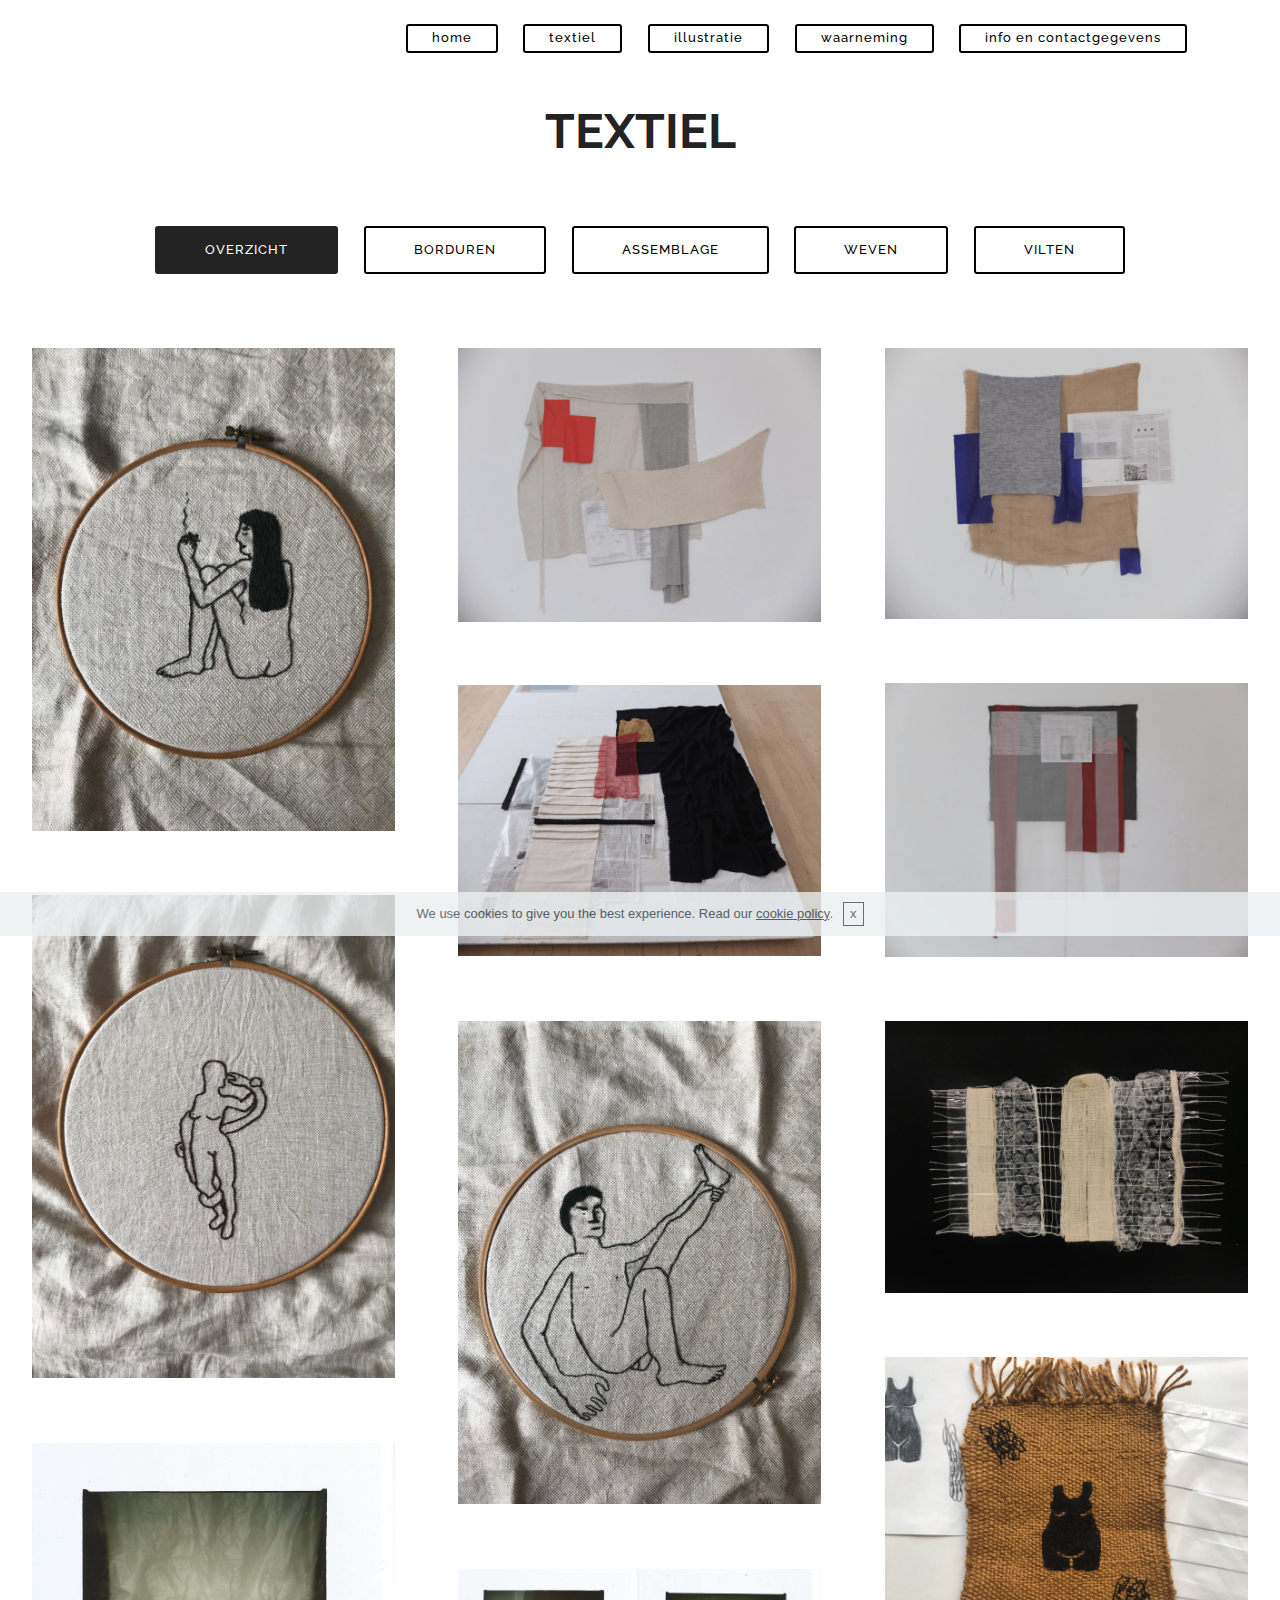
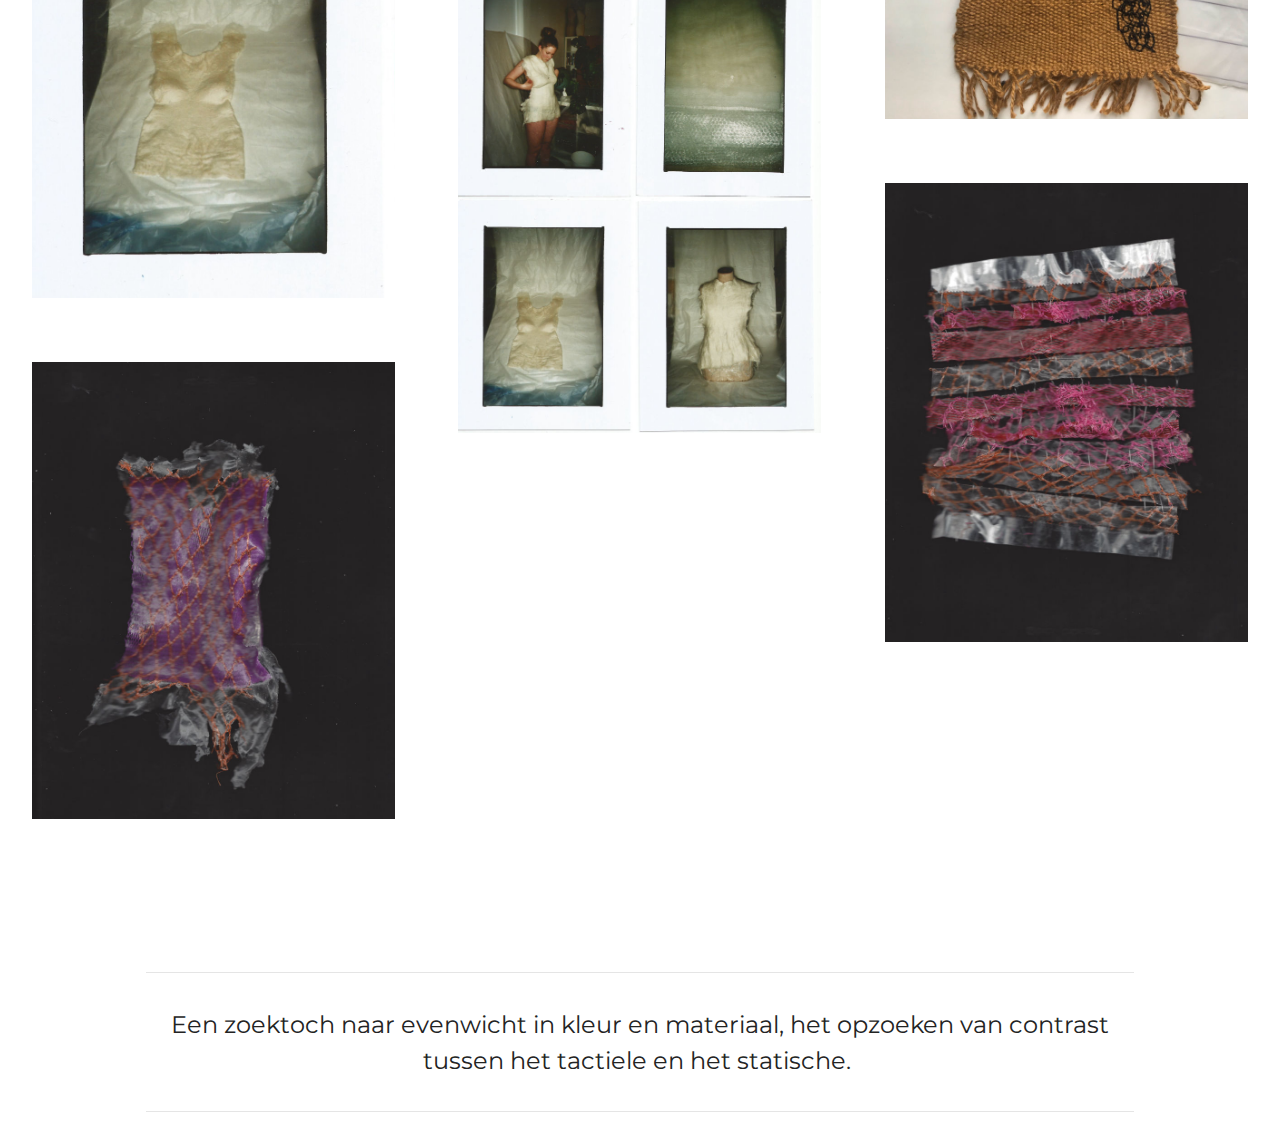
==== page1.html @ 402b66a0 "create github pages" ====
<!DOCTYPE html>
<html >
<head>
  <!-- Site made with Mobirise Website Builder v4.8.4, https://mobirise.com -->
  <meta charset="UTF-8">
  <meta http-equiv="X-UA-Compatible" content="IE=edge">
  <meta name="generator" content="Mobirise v4.8.4, mobirise.com">
  <meta name="viewport" content="width=device-width, initial-scale=1, minimum-scale=1">
  <link rel="shortcut icon" href="assets/images/logo4.png" type="image/x-icon">
  <meta name="description" content="Web Generator Description">
  <title>TEXTIEL</title>
  <link rel="stylesheet" href="assets/web/assets/mobirise-icons/mobirise-icons.css">
  <link rel="stylesheet" href="assets/tether/tether.min.css">
  <link rel="stylesheet" href="assets/bootstrap/css/bootstrap.min.css">
  <link rel="stylesheet" href="assets/bootstrap/css/bootstrap-grid.min.css">
  <link rel="stylesheet" href="assets/bootstrap/css/bootstrap-reboot.min.css">
  <link rel="stylesheet" href="assets/dropdown/css/style.css">
  <link rel="stylesheet" href="assets/theme/css/style.css">
  <link rel="stylesheet" href="assets/gallery/style.css">
  <link rel="stylesheet" href="assets/mobirise/css/mbr-additional.css" type="text/css">
  
  
  
</head>
<body>

<!-- Google Analytics -->
<!-- Global site tag (gtag.js) - Google Analytics -->
<script async src="https://www.googletagmanager.com/gtag/js?id=UA-126728885-1"></script>
<script>
  window.dataLayer = window.dataLayer || [];
  function gtag(){dataLayer.push(arguments);}
  gtag('js', new Date());

  gtag('config', 'UA-126728885-1');
</script>

<!-- /Google Analytics -->


  <section class="menu cid-r5OZlFpvuK" once="menu" id="menu2-2">

    

    <nav class="navbar navbar-expand beta-menu navbar-dropdown align-items-center navbar-toggleable-sm">
        <button class="navbar-toggler navbar-toggler-right" type="button" data-toggle="collapse" data-target="#navbarSupportedContent" aria-controls="navbarSupportedContent" aria-expanded="false" aria-label="Toggle navigation">
            <div class="hamburger">
                <span></span>
                <span></span>
                <span></span>
                <span></span>
            </div>
        </button>
        <div class="menu-logo">
            <div class="navbar-brand">
                
                
            </div>
        </div>
        <div class="collapse navbar-collapse" id="navbarSupportedContent">
            
            <div class="navbar-buttons mbr-section-btn"><a class="btn btn-sm btn-primary-outline display-4" href="index.html">home</a> <a class="btn btn-sm btn-primary-outline display-4" href="page1.html">textiel</a> <a class="btn btn-sm btn-primary-outline display-4" href="page3.html">illustratie</a> <a class="btn btn-sm btn-primary-outline display-4" href="page4.html">waarneming</a> <a class="btn btn-sm btn-primary-outline display-4" href="page2.html">info en contactgegevens</a></div>
        </div>
    </nav>
</section>

<section class="engine"><a href="https://mobirise.info/t">amp template</a></section><section class="cid-r5P05JN5sN" id="header2-3">

    

    

    <div class="container align-center">
        <div class="row justify-content-md-center">
            <div class="mbr-white col-md-10">
                <h1 class="mbr-section-title mbr-bold pb-3 mbr-fonts-style display-2"><br>TEXTIEL</h1>
                
                
                
            </div>
        </div>
    </div>
    
</section>

<section class="mbr-gallery mbr-slider-carousel cid-r5P14PGBHW" id="gallery2-4">

    

    <div>
        <div><!-- Filter --><div class="mbr-gallery-filter container gallery-filter-active"><ul buttons="0"><li class="mbr-gallery-filter-all"><a class="btn btn-md btn-primary-outline active display-4" href="">OVERZICHT</a></li></ul></div><!-- Gallery --><div class="mbr-gallery-row"><div class="mbr-gallery-layout-default"><div><div><div class="mbr-gallery-item mbr-gallery-item--p4" data-video-url="false" data-tags="BORDUREN"><div href="#lb-gallery2-4" data-slide-to="0" data-toggle="modal"><img src="assets/images/0-1-800x1067.jpg" alt="" title=""><span class="icon-focus"></span></div></div><div class="mbr-gallery-item mbr-gallery-item--p4" data-video-url="false" data-tags="ASSEMBLAGE"><div href="#lb-gallery2-4" data-slide-to="1" data-toggle="modal"><img src="assets/images/schermafbeelding-2018-10-22-om-12.46.24-800x604.png" alt="" title=""><span class="icon-focus"></span></div></div><div class="mbr-gallery-item mbr-gallery-item--p4" data-video-url="false" data-tags="ASSEMBLAGE"><div href="#lb-gallery2-4" data-slide-to="2" data-toggle="modal"><img src="assets/images/schermafbeelding-2018-10-22-om-12.46.40-800x599.png" alt="" title=""><span class="icon-focus"></span></div></div><div class="mbr-gallery-item mbr-gallery-item--p4" data-video-url="false" data-tags="ASSEMBLAGE"><div href="#lb-gallery2-4" data-slide-to="3" data-toggle="modal"><img src="assets/images/schermafbeelding-2018-10-22-om-12.46.31-800x604.png" alt="" title=""><span class="icon-focus"></span></div></div><div class="mbr-gallery-item mbr-gallery-item--p4" data-video-url="false" data-tags="ASSEMBLAGE"><div href="#lb-gallery2-4" data-slide-to="4" data-toggle="modal"><img src="assets/images/schermafbeelding-2018-10-22-om-12.44.40-800x599.png" alt="" title=""><span class="icon-focus"></span></div></div><div class="mbr-gallery-item mbr-gallery-item--p4" data-video-url="false" data-tags="BORDUREN"><div href="#lb-gallery2-4" data-slide-to="5" data-toggle="modal"><img src="assets/images/0-4-800x1067.jpg" alt="" title=""><span class="icon-focus"></span></div></div><div class="mbr-gallery-item mbr-gallery-item--p4" data-video-url="false" data-tags="BORDUREN"><div href="#lb-gallery2-4" data-slide-to="6" data-toggle="modal"><img src="assets/images/img-8423-800x1067.jpg" alt="" title=""><span class="icon-focus"></span></div></div><div class="mbr-gallery-item mbr-gallery-item--p4" data-video-url="false" data-tags="WEVEN"><div href="#lb-gallery2-4" data-slide-to="7" data-toggle="modal"><img src="assets/images/img-9809-800x600.jpg" alt="" title=""><span class="icon-focus"></span></div></div><div class="mbr-gallery-item mbr-gallery-item--p4" data-video-url="false" data-tags="WEVEN"><div href="#lb-gallery2-4" data-slide-to="8" data-toggle="modal"><img src="assets/images/img-9756-800x800.jpg" alt="" title=""><span class="icon-focus"></span></div></div><div class="mbr-gallery-item mbr-gallery-item--p4" data-video-url="false" data-tags="VILTEN"><div href="#lb-gallery2-4" data-slide-to="9" data-toggle="modal"><img src="assets/images/img-9774-800x1005.jpg" alt="" title=""><span class="icon-focus"></span></div></div><div class="mbr-gallery-item mbr-gallery-item--p4" data-video-url="false" data-tags="VILTEN"><div href="#lb-gallery2-4" data-slide-to="10" data-toggle="modal"><img src="assets/images/img-9776-800x1023.jpg" alt="" title=""><span class="icon-focus"></span></div></div><div class="mbr-gallery-item mbr-gallery-item--p4" data-video-url="false" data-tags="WEVEN"><div href="#lb-gallery2-4" data-slide-to="11" data-toggle="modal"><img src="assets/images/bioplatsic-sam-9-800x1012.jpeg" alt="" title=""><span class="icon-focus"></span></div></div><div class="mbr-gallery-item mbr-gallery-item--p4" data-video-url="false" data-tags="WEVEN"><div href="#lb-gallery2-4" data-slide-to="12" data-toggle="modal"><img src="assets/images/bioplatsic-sam-2-800x1008.jpeg" alt="" title=""><span class="icon-focus"></span></div></div></div></div><div class="clearfix"></div></div></div><!-- Lightbox --><div data-app-prevent-settings="" class="mbr-slider modal fade carousel slide" tabindex="-1" data-keyboard="true" data-interval="false" id="lb-gallery2-4"><div class="modal-dialog"><div class="modal-content"><div class="modal-body"><div class="carousel-inner"><div class="carousel-item"><img src="assets/images/0-1.jpg" alt="" title=""></div><div class="carousel-item"><img src="assets/images/schermafbeelding-2018-10-22-om-12.46.24.png" alt="" title=""></div><div class="carousel-item"><img src="assets/images/schermafbeelding-2018-10-22-om-12.46.40.png" alt="" title=""></div><div class="carousel-item"><img src="assets/images/schermafbeelding-2018-10-22-om-12.46.31.png" alt="" title=""></div><div class="carousel-item"><img src="assets/images/schermafbeelding-2018-10-22-om-12.44.40.png" alt="" title=""></div><div class="carousel-item"><img src="assets/images/0-4.jpg" alt="" title=""></div><div class="carousel-item"><img src="assets/images/img-8423.jpg" alt="" title=""></div><div class="carousel-item"><img src="assets/images/img-9809.jpg" alt="" title=""></div><div class="carousel-item"><img src="assets/images/img-9756.jpg" alt="" title=""></div><div class="carousel-item"><img src="assets/images/img-9774.jpg" alt="" title=""></div><div class="carousel-item"><img src="assets/images/img-9776.jpg" alt="" title=""></div><div class="carousel-item"><img src="assets/images/bioplatsic-sam-9.jpeg" alt="" title=""></div><div class="carousel-item active"><img src="assets/images/bioplatsic-sam-2.jpeg" alt="" title=""></div></div><a class="carousel-control carousel-control-prev" role="button" data-slide="prev" href="#lb-gallery2-4"><span class="mbri-left mbr-iconfont" aria-hidden="true"></span><span class="sr-only">Previous</span></a><a class="carousel-control carousel-control-next" role="button" data-slide="next" href="#lb-gallery2-4"><span class="mbri-right mbr-iconfont" aria-hidden="true"></span><span class="sr-only">Next</span></a><a class="close" href="#" role="button" data-dismiss="modal"><span class="sr-only">Close</span></a></div></div></div></div></div>
    </div>

</section>

<section class="mbr-section article content9 cid-r7dz9GwO8E" id="content9-6">
    
     

    <div class="container">
        <div class="inner-container" style="width: 89%;">
            <hr class="line" style="width: 100%;">
            <div class="section-text align-center mbr-fonts-style display-5">Een zoektoch naar evenwicht in kleur en materiaal, het opzoeken van contrast tussen het tactiele en het statische.&nbsp;<br></div>
            <hr class="line" style="width: 100%;">
        </div>
        </div>
</section>


  <script src="assets/web/assets/jquery/jquery.min.js"></script>
  <script src="assets/popper/popper.min.js"></script>
  <script src="assets/tether/tether.min.js"></script>
  <script src="assets/bootstrap/js/bootstrap.min.js"></script>
  <script src="assets/smoothscroll/smooth-scroll.js"></script>
  <script src="assets/cookies-alert-plugin/cookies-alert-core.js"></script>
  <script src="assets/cookies-alert-plugin/cookies-alert-script.js"></script>
  <script src="assets/dropdown/js/script.min.js"></script>
  <script src="assets/vimeoplayer/jquery.mb.vimeo_player.js"></script>
  <script src="assets/masonry/masonry.pkgd.min.js"></script>
  <script src="assets/imagesloaded/imagesloaded.pkgd.min.js"></script>
  <script src="assets/bootstrapcarouselswipe/bootstrap-carousel-swipe.js"></script>
  <script src="assets/touchswipe/jquery.touch-swipe.min.js"></script>
  <script src="assets/theme/js/script.js"></script>
  <script src="assets/gallery/player.min.js"></script>
  <script src="assets/gallery/script.js"></script>
  <script src="assets/slidervideo/script.js"></script>
  
  
<input name="cookieData" type="hidden" data-cookie-text="We use cookies to give you the best experience. Read our <a href='privacy.html'>cookie policy</a>.">
  </body>
</html>
---- assets/web/assets/mobirise-icons/mobirise-icons.css ----
@font-face {
  font-family: 'MobiriseIcons';
  src:  url('mobirise-icons.eot?spat4u');
  src:  url('mobirise-icons.eot?spat4u#iefix') format('embedded-opentype'),
    url('mobirise-icons.ttf?spat4u') format('truetype'),
    url('mobirise-icons.woff?spat4u') format('woff'),
    url('mobirise-icons.svg?spat4u#MobiriseIcons') format('svg');
  font-weight: normal;
  font-style: normal;
}

[class^="mbri-"], [class*=" mbri-"] {
  /* use !important to prevent issues with browser extensions that change fonts */
  font-family: MobiriseIcons !important;
  speak: none;
  font-style: normal;
  font-weight: normal;
  font-variant: normal;
  text-transform: none;
  line-height: 1;

  /* Better Font Rendering =========== */
  -webkit-font-smoothing: antialiased;
  -moz-osx-font-smoothing: grayscale;
}

.mbri-add-submenu:before {
  content: "\e900";
}
.mbri-alert:before {
  content: "\e901";
}
.mbri-align-center:before {
  content: "\e902";
}
.mbri-align-justify:before {
  content: "\e903";
}
.mbri-align-left:before {
  content: "\e904";
}
.mbri-align-right:before {
  content: "\e905";
}
.mbri-android:before {
  content: "\e906";
}
.mbri-apple:before {
  content: "\e907";
}
.mbri-arrow-down:before {
  content: "\e908";
}
.mbri-arrow-next:before {
  content: "\e909";
}
.mbri-arrow-prev:before {
  content: "\e90a";
}
.mbri-arrow-up:before {
  content: "\e90b";
}
.mbri-bold:before {
  content: "\e90c";
}
.mbri-bookmark:before {
  content: "\e90d";
}
.mbri-bootstrap:before {
  content: "\e90e";
}
.mbri-briefcase:before {
  content: "\e90f";
}
.mbri-browse:before {
  content: "\e910";
}
.mbri-bulleted-list:before {
  content: "\e911";
}
.mbri-calendar:before {
  content: "\e912";
}
.mbri-camera:before {
  content: "\e913";
}
.mbri-cart-add:before {
  content: "\e914";
}
.mbri-cart-full:before {
  content: "\e915";
}
.mbri-cash:before {
  content: "\e916";
}
.mbri-change-style:before {
  content: "\e917";
}
.mbri-chat:before {
  content: "\e918";
}
.mbri-clock:before {
  content: "\e919";
}
.mbri-close:before {
  content: "\e91a";
}
.mbri-cloud:before {
  content: "\e91b";
}
.mbri-code:before {
  content: "\e91c";
}
.mbri-contact-form:before {
  content: "\e91d";
}
.mbri-credit-card:before {
  content: "\e91e";
}
.mbri-cursor-click:before {
  content: "\e91f";
}
.mbri-cust-feedback:before {
  content: "\e920";
}
.mbri-database:before {
  content: "\e921";
}
.mbri-delivery:before {
  content: "\e922";
}
.mbri-desktop:before {
  content: "\e923";
}
.mbri-devices:before {
  content: "\e924";
}
.mbri-down:before {
  content: "\e925";
}
.mbri-download:before {
  content: "\e989";
}
.mbri-drag-n-drop:before {
  content: "\e927";
}
.mbri-drag-n-drop2:before {
  content: "\e928";
}
.mbri-edit:before {
  content: "\e929";
}
.mbri-edit2:before {
  content: "\e92a";
}
.mbri-error:before {
  content: "\e92b";
}
.mbri-extension:before {
  content: "\e92c";
}
.mbri-features:before {
  content: "\e92d";
}
.mbri-file:before {
  content: "\e92e";
}
.mbri-flag:before {
  content: "\e92f";
}
.mbri-folder:before {
  content: "\e930";
}
.mbri-gift:before {
  content: "\e931";
}
.mbri-github:before {
  content: "\e932";
}
.mbri-globe:before {
  content: "\e933";
}
.mbri-globe-2:before {
  content: "\e934";
}
.mbri-growing-chart:before {
  content: "\e935";
}
.mbri-hearth:before {
  content: "\e936";
}
.mbri-help:before {
  content: "\e937";
}
.mbri-home:before {
  content: "\e938";
}
.mbri-hot-cup:before {
  content: "\e939";
}
.mbri-idea:before {
  content: "\e93a";
}
.mbri-image-gallery:before {
  content: "\e93b";
}
.mbri-image-slider:before {
  content: "\e93c";
}
.mbri-info:before {
  content: "\e93d";
}
.mbri-italic:before {
  content: "\e93e";
}
.mbri-key:before {
  content: "\e93f";
}
.mbri-laptop:before {
  content: "\e940";
}
.mbri-layers:before {
  content: "\e941";
}
.mbri-left-right:before {
  content: "\e942";
}
.mbri-left:before {
  content: "\e943";
}
.mbri-letter:before {
  content: "\e944";
}
.mbri-like:before {
  content: "\e945";
}
.mbri-link:before {
  content: "\e946";
}
.mbri-lock:before {
  content: "\e947";
}
.mbri-login:before {
  content: "\e948";
}
.mbri-logout:before {
  content: "\e949";
}
.mbri-magic-stick:before {
  content: "\e94a";
}
.mbri-map-pin:before {
  content: "\e94b";
}
.mbri-menu:before {
  content: "\e94c";
}
.mbri-mobile:before {
  content: "\e94d";
}
.mbri-mobile2:before {
  content: "\e94e";
}
.mbri-mobirise:before {
  content: "\e94f";
}
.mbri-more-horizontal:before {
  content: "\e950";
}
.mbri-more-vertical:before {
  content: "\e951";
}
.mbri-music:before {
  content: "\e952";
}
.mbri-new-file:before {
  content: "\e953";
}
.mbri-numbered-list:before {
  content: "\e954";
}
.mbri-opened-folder:before {
  content: "\e955";
}
.mbri-pages:before {
  content: "\e956";
}
.mbri-paper-plane:before {
  content: "\e957";
}
.mbri-paperclip:before {
  content: "\e958";
}
.mbri-photo:before {
  content: "\e959";
}
.mbri-photos:before {
  content: "\e95a";
}
.mbri-pin:before {
  content: "\e95b";
}
.mbri-play:before {
  content: "\e95c";
}
.mbri-plus:before {
  content: "\e95d";
}
.mbri-preview:before {
  content: "\e95e";
}
.mbri-print:before {
  content: "\e95f";
}
.mbri-protect:before {
  content: "\e960";
}
.mbri-question:before {
  content: "\e961";
}
.mbri-quote-left:before {
  content: "\e962";
}
.mbri-quote-right:before {
  content: "\e963";
}
.mbri-refresh:before {
  content: "\e964";
}
.mbri-responsive:before {
  content: "\e965";
}
.mbri-right:before {
  content: "\e966";
}
.mbri-rocket:before {
  content: "\e967";
}
.mbri-sad-face:before {
  content: "\e968";
}
.mbri-sale:before {
  content: "\e969";
}
.mbri-save:before {
  content: "\e96a";
}
.mbri-search:before {
  content: "\e96b";
}
.mbri-setting:before {
  content: "\e96c";
}
.mbri-setting2:before {
  content: "\e96d";
}
.mbri-setting3:before {
  content: "\e96e";
}
.mbri-share:before {
  content: "\e96f";
}
.mbri-shopping-bag:before {
  content: "\e970";
}
.mbri-shopping-basket:before {
  content: "\e971";
}
.mbri-shopping-cart:before {
  content: "\e972";
}
.mbri-sites:before {
  content: "\e973";
}
.mbri-smile-face:before {
  content: "\e974";
}
.mbri-speed:before {
  content: "\e975";
}
.mbri-star:before {
  content: "\e976";
}
.mbri-success:before {
  content: "\e977";
}
.mbri-sun:before {
  content: "\e978";
}
.mbri-sun2:before {
  content: "\e979";
}
.mbri-tablet:before {
  content: "\e97a";
}
.mbri-tablet-vertical:before {
  content: "\e97b";
}
.mbri-target:before {
  content: "\e97c";
}
.mbri-timer:before {
  content: "\e97d";
}
.mbri-to-ftp:before {
  content: "\e97e";
}
.mbri-to-local-drive:before {
  content: "\e97f";
}
.mbri-touch-swipe:before {
  content: "\e980";
}
.mbri-touch:before {
  content: "\e981";
}
.mbri-trash:before {
  content: "\e982";
}
.mbri-underline:before {
  content: "\e983";
}
.mbri-unlink:before {
  content: "\e984";
}
.mbri-unlock:before {
  content: "\e985";
}
.mbri-up-down:before {
  content: "\e986";
}
.mbri-up:before {
  content: "\e987";
}
.mbri-update:before {
  content: "\e988";
}
.mbri-upload:before {
 content: "\e926"; 
}
.mbri-user:before {
  content: "\e98a";
}
.mbri-user2:before {
  content: "\e98b";
}
.mbri-users:before {
  content: "\e98c";
}
.mbri-video:before {
  content: "\e98d";
}
.mbri-video-play:before {
  content: "\e98e";
}
.mbri-watch:before {
  content: "\e98f";
}
.mbri-website-theme:before {
  content: "\e990";
}
.mbri-wifi:before {
  content: "\e991";
}
.mbri-windows:before {
  content: "\e992";
}
.mbri-zoom-out:before {
  content: "\e993";
}
.mbri-redo:before {
  content: "\e994";
}
.mbri-undo:before {
  content: "\e995";
}
---- assets/dropdown/css/style.css ----
.navbar-dropdown {
  left: 0;
  padding: 0;
  position: absolute;
  right: 0;
  top: 0;
  transition: all 0.45s ease;
  z-index: 1030;
  background: #282828; }
  .navbar-dropdown .navbar-logo {
    margin-right: 0.8rem;
    transition: margin 0.3s ease-in-out;
    vertical-align: middle; }
    .navbar-dropdown .navbar-logo img {
      height: 3.125rem;
      transition: all 0.3s ease-in-out; }
    .navbar-dropdown .navbar-logo.mbr-iconfont {
      font-size: 3.125rem;
      line-height: 3.125rem; }
  .navbar-dropdown .navbar-caption {
    font-weight: 700;
    white-space: normal;
    vertical-align: -4px;
    line-height: 3.125rem !important; }
    .navbar-dropdown .navbar-caption, .navbar-dropdown .navbar-caption:hover {
      color: inherit;
      text-decoration: none; }
  .navbar-dropdown .mbr-iconfont + .navbar-caption {
    vertical-align: -1px; }
  .navbar-dropdown.navbar-fixed-top {
    position: fixed; }
  .navbar-dropdown .navbar-brand span {
    vertical-align: -4px; }
  .navbar-dropdown.bg-color.transparent {
    background: none; }
  .navbar-dropdown.navbar-short .navbar-brand {
    padding: 0.625rem 0; }
    .navbar-dropdown.navbar-short .navbar-brand span {
      vertical-align: -1px; }
  .navbar-dropdown.navbar-short .navbar-caption {
    line-height: 2.375rem !important;
    vertical-align: -2px; }
  .navbar-dropdown.navbar-short .navbar-logo {
    margin-right: 0.5rem; }
    .navbar-dropdown.navbar-short .navbar-logo img {
      height: 2.375rem; }
    .navbar-dropdown.navbar-short .navbar-logo.mbr-iconfont {
      font-size: 2.375rem;
      line-height: 2.375rem; }
  .navbar-dropdown.navbar-short .mbr-table-cell {
    height: 3.625rem; }
  .navbar-dropdown .navbar-close {
    left: 0.6875rem;
    position: fixed;
    top: 0.75rem;
    z-index: 1000; }
  .navbar-dropdown .hamburger-icon {
    content: "";
    display: inline-block;
    vertical-align: middle;
    width: 16px;
    -webkit-box-shadow: 0 -6px 0 1px #282828,0 0 0 1px #282828,0 6px 0 1px #282828;
    -moz-box-shadow: 0 -6px 0 1px #282828,0 0 0 1px #282828,0 6px 0 1px #282828;
    box-shadow: 0 -6px 0 1px #282828,0 0 0 1px #282828,0 6px 0 1px #282828; }

.dropdown-menu .dropdown-toggle[data-toggle="dropdown-submenu"]::after {
  border-bottom: 0.35em solid transparent;
  border-left: 0.35em solid;
  border-right: 0;
  border-top: 0.35em solid transparent;
  margin-left: 0.3rem; }

.dropdown-menu .dropdown-item:focus {
  outline: 0; }

.nav-dropdown {
  font-size: 0.75rem;
  font-weight: 500;
  height: auto !important; }
  .nav-dropdown .nav-btn {
    padding-left: 1rem; }
  .nav-dropdown .link {
    margin: .667em 1.667em;
    font-weight: 500;
    padding: 0;
    transition: color .2s ease-in-out; }
    .nav-dropdown .link.dropdown-toggle {
      margin-right: 2.583em; }
      .nav-dropdown .link.dropdown-toggle::after {
        margin-left: .25rem;
        border-top: 0.35em solid;
        border-right: 0.35em solid transparent;
        border-left: 0.35em solid transparent;
        border-bottom: 0; }
      .nav-dropdown .link.dropdown-toggle[aria-expanded="true"] {
        margin: 0;
        padding: 0.667em 3.263em  0.667em 1.667em; }
  .nav-dropdown .link::after,
  .nav-dropdown .dropdown-item::after {
    color: inherit; }
  .nav-dropdown .btn {
    font-size: 0.75rem;
    font-weight: 700;
    letter-spacing: 0;
    margin-bottom: 0;
    padding-left: 1.25rem;
    padding-right: 1.25rem; }
  .nav-dropdown .dropdown-menu {
    border-radius: 0;
    border: 0;
    left: 0;
    margin: 0;
    padding-bottom: 1.25rem;
    padding-top: 1.25rem;
    position: relative; }
  .nav-dropdown .dropdown-submenu {
    margin-left: 0.125rem;
    top: 0; }
  .nav-dropdown .dropdown-item {
    font-weight: 500;
    line-height: 2;
    padding: 0.3846em 4.615em 0.3846em 1.5385em;
    position: relative;
    transition: color .2s ease-in-out, background-color .2s ease-in-out; }
    .nav-dropdown .dropdown-item::after {
      margin-top: -0.3077em;
      position: absolute;
      right: 1.1538em;
      top: 50%; }
    .nav-dropdown .dropdown-item:focus, .nav-dropdown .dropdown-item:hover {
      background: none; }

@media (max-width: 767px) {
  .nav-dropdown.navbar-toggleable-sm {
    bottom: 0;
    display: none;
    left: 0;
    overflow-x: hidden;
    position: fixed;
    top: 0;
    transform: translateX(-100%);
    -ms-transform: translateX(-100%);
    -webkit-transform: translateX(-100%);
    width: 18.75rem;
    z-index: 999; } }
.nav-dropdown.navbar-toggleable-xl {
  bottom: 0;
  display: none;
  left: 0;
  overflow-x: hidden;
  position: fixed;
  top: 0;
  transform: translateX(-100%);
  -ms-transform: translateX(-100%);
  -webkit-transform: translateX(-100%);
  width: 18.75rem;
  z-index: 999; }

.nav-dropdown-sm {
  display: block !important;
  overflow-x: hidden;
  overflow: auto;
  padding-top: 3.875rem; }
  .nav-dropdown-sm::after {
    content: "";
    display: block;
    height: 3rem;
    width: 100%; }
  .nav-dropdown-sm.collapse.in ~ .navbar-close {
    display: block !important; }
  .nav-dropdown-sm.collapsing, .nav-dropdown-sm.collapse.in {
    transform: translateX(0);
    -ms-transform: translateX(0);
    -webkit-transform: translateX(0);
    transition: all 0.25s ease-out;
    -webkit-transition: all 0.25s ease-out;
    background: #282828; }
  .nav-dropdown-sm.collapsing[aria-expanded="false"] {
    transform: translateX(-100%);
    -ms-transform: translateX(-100%);
    -webkit-transform: translateX(-100%); }
  .nav-dropdown-sm .nav-item {
    display: block;
    margin-left: 0 !important;
    padding-left: 0; }
  .nav-dropdown-sm .link,
  .nav-dropdown-sm .dropdown-item {
    border-top: 1px dotted rgba(255, 255, 255, 0.1);
    font-size: 0.8125rem;
    line-height: 1.6;
    margin: 0 !important;
    padding: 0.875rem 2.4rem 0.875rem 1.5625rem !important;
    position: relative;
    white-space: normal; }
    .nav-dropdown-sm .link:focus, .nav-dropdown-sm .link:hover,
    .nav-dropdown-sm .dropdown-item:focus,
    .nav-dropdown-sm .dropdown-item:hover {
      background: rgba(0, 0, 0, 0.2) !important;
      color: #c0a375; }
  .nav-dropdown-sm .nav-btn {
    position: relative;
    padding: 1.5625rem 1.5625rem 0 1.5625rem; }
    .nav-dropdown-sm .nav-btn::before {
      border-top: 1px dotted rgba(255, 255, 255, 0.1);
      content: "";
      left: 0;
      position: absolute;
      top: 0;
      width: 100%; }
    .nav-dropdown-sm .nav-btn + .nav-btn {
      padding-top: 0.625rem; }
      .nav-dropdown-sm .nav-btn + .nav-btn::before {
        display: none; }
  .nav-dropdown-sm .btn {
    padding: 0.625rem 0; }
  .nav-dropdown-sm .dropdown-toggle[data-toggle="dropdown-submenu"]::after {
    margin-left: .25rem;
    border-top: 0.35em solid;
    border-right: 0.35em solid transparent;
    border-left: 0.35em solid transparent;
    border-bottom: 0; }
  .nav-dropdown-sm .dropdown-toggle[data-toggle="dropdown-submenu"][aria-expanded="true"]::after {
    border-top: 0;
    border-right: 0.35em solid transparent;
    border-left: 0.35em solid transparent;
    border-bottom: 0.35em solid; }
  .nav-dropdown-sm .dropdown-menu {
    margin: 0;
    padding: 0;
    position: relative;
    top: 0;
    left: 0;
    width: 100%;
    border: 0;
    float: none;
    border-radius: 0;
    background: none; }
  .nav-dropdown-sm .dropdown-submenu {
    left: 100%;
    margin-left: 0.125rem;
    margin-top: -1.25rem;
    top: 0; }

.navbar-toggleable-sm .nav-dropdown .dropdown-menu {
  position: absolute; }

.navbar-toggleable-sm .nav-dropdown .dropdown-submenu {
  left: 100%;
  margin-left: 0.125rem;
  margin-top: -1.25rem;
  top: 0; }

.navbar-toggleable-sm.opened .nav-dropdown .dropdown-menu {
  position: relative; }

.navbar-toggleable-sm.opened .nav-dropdown .dropdown-submenu {
  left: 0;
  margin-left: 00rem;
  margin-top: 0rem;
  top: 0; }

.is-builder .nav-dropdown.collapsing {
  transition: none !important; }

/*# sourceMappingURL=style.css.map */
---- assets/theme/css/style.css ----
/*!
 * Mobirise v4 theme (https://mobirise.com/)
 * Copyright 2017 Mobirise
 */section{background-color:#eeeeee}section,.container,.container-fluid{position:relative;word-wrap:break-word}a.mbr-iconfont:hover{text-decoration:none}.article .lead p,.article .lead ul,.article .lead ol,.article .lead pre,.article .lead blockquote{margin-bottom:0}a{font-style:normal;font-weight:400;cursor:pointer}a,a:hover{text-decoration:none}figure{margin-bottom:0}body{color:#232323}h1,h2,h3,h4,h5,h6,.h1,.h2,.h3,.h4,.h5,.h6,.display-1,.display-2,.display-3,.display-4{line-height:1;word-break:break-word;word-wrap:break-word}b,strong{font-weight:bold}blockquote{padding:10px 0 10px 20px;position:relative;border-left:2px solid;border-color:#ff3366}input:-webkit-autofill,input:-webkit-autofill:hover,input:-webkit-autofill:focus,input:-webkit-autofill:active{transition-delay:9999s;transition-property:background-color, color}textarea[type="hidden"]{display:none}body{position:relative}section{background-position:50% 50%;background-repeat:no-repeat;background-size:cover}section .mbr-background-video,section .mbr-background-video-preview{position:absolute;bottom:0;left:0;right:0;top:0}.hidden{visibility:hidden}.mbr-z-index20{z-index:20}/*! Base colors */.mbr-white{color:#ffffff}.mbr-black{color:#000000}.mbr-bg-white{background-color:#ffffff}.mbr-bg-black{background-color:#000000}/*! Text-aligns */.align-left{text-align:left}.align-center{text-align:center}.align-right{text-align:right}@media (max-width: 767px){.align-left,.align-center,.align-right,.mbr-section-btn,.mbr-section-title{text-align:center}}/*! Font-weight  */.mbr-light{font-weight:300}.mbr-regular{font-weight:400}.mbr-semibold{font-weight:500}.mbr-bold{font-weight:700}/*! Media  */.media-size-item{-webkit-flex:1 1 auto;-moz-flex:1 1 auto;-ms-flex:1 1 auto;-o-flex:1 1 auto;flex:1 1 auto}.media-content{-webkit-flex-basis:100%;flex-basis:100%}.media-container-row{display:-ms-flexbox;display:-webkit-flex;display:flex;-webkit-flex-direction:row;-ms-flex-direction:row;flex-direction:row;-webkit-flex-wrap:wrap;-ms-flex-wrap:wrap;flex-wrap:wrap;-webkit-justify-content:center;-ms-flex-pack:center;justify-content:center;-webkit-align-content:center;-ms-flex-line-pack:center;align-content:center;-webkit-align-items:start;-ms-flex-align:start;align-items:start}.media-container-row .media-size-item{width:400px}.media-container-column{display:-ms-flexbox;display:-webkit-flex;display:flex;-webkit-flex-direction:column;-ms-flex-direction:column;flex-direction:column;-webkit-flex-wrap:wrap;-ms-flex-wrap:wrap;flex-wrap:wrap;-webkit-justify-content:center;-ms-flex-pack:center;justify-content:center;-webkit-align-content:center;-ms-flex-line-pack:center;align-content:center;-webkit-align-items:stretch;-ms-flex-align:stretch;align-items:stretch}.media-container-column>*{width:100%}@media (min-width: 992px){.media-container-row{-webkit-flex-wrap:nowrap;-ms-flex-wrap:nowrap;flex-wrap:nowrap}}figure{overflow:hidden}figure[mbr-media-size]{transition:width 0.1s}.mbr-figure img,.mbr-figure iframe{display:block;width:100%}.card{background-color:transparent;border:none}.card-img{text-align:center;flex-shrink:0;-webkit-flex-shrink:0}.media{max-width:100%;margin:0 auto}.mbr-figure{-ms-flex-item-align:center;-ms-grid-row-align:center;-webkit-align-self:center;align-self:center}.media-container>div{max-width:100%}.mbr-figure img,.card-img img{width:100%}@media (max-width: 991px){.media-size-item{width:auto !important}.media{width:auto}.mbr-figure{width:100% !important}}/*! Buttons */.mbr-section-btn{margin-left:-.25rem;margin-right:-.25rem;font-size:0}nav .mbr-section-btn{margin-left:0rem;margin-right:0rem}/*! Btn icon margin */.btn .mbr-iconfont,.btn.btn-sm .mbr-iconfont{cursor:pointer;margin-right:0.5rem}.btn.btn-md .mbr-iconfont,.btn.btn-md .mbr-iconfont{margin-right:0.8rem}.mbr-regular{font-weight:400}.mbr-semibold{font-weight:500}.mbr-bold{font-weight:700}[type="submit"]{-webkit-appearance:none}/*! Full-screen */.mbr-fullscreen .mbr-overlay{min-height:100vh}.mbr-fullscreen{display:flex;display:-webkit-flex;display:-moz-flex;display:-ms-flex;display:-o-flex;align-items:center;-webkit-align-items:center;min-height:100vh;padding-top:3rem;padding-bottom:3rem}/*! Map */.map{height:25rem;position:relative}.map iframe{width:100%;height:100%}.form-asterisk{font-family:initial;position:absolute;top:-2px;font-weight:normal}/*! Scroll to top arrow */.mbr-arrow-up{bottom:25px;right:90px;position:fixed;text-align:right;z-index:5000;color:#ffffff;font-size:32px;transform:rotate(180deg);-webkit-transform:rotate(180deg)}.mbr-arrow-up a{background:rgba(0,0,0,0.2);border-radius:3px;color:#fff;display:inline-block;height:60px;width:60px;outline-style:none !important;position:relative;text-decoration:none;transition:all .3s ease-in-out;cursor:pointer;text-align:center}.mbr-arrow-up a:hover{background-color:rgba(0,0,0,0.4)}.mbr-arrow-up a i{line-height:60px}.mbr-arrow-up-icon{display:block;color:#fff}.mbr-arrow-up-icon::before{content:"\203a";display:inline-block;font-family:serif;font-size:32px;line-height:1;font-style:normal;position:relative;top:6px;left:-4px;-webkit-transform:rotate(-90deg);transform:rotate(-90deg)}/*! Arrow Down */.mbr-arrow{position:absolute;bottom:45px;left:50%;width:60px;height:60px;cursor:pointer;background-color:rgba(80,80,80,0.5);border-radius:50%;-webkit-transform:translateX(-50%);transform:translateX(-50%)}.mbr-arrow>a{display:inline-block;text-decoration:none;outline-style:none;-webkit-animation:arrowdown 1.7s ease-in-out infinite;animation:arrowdown 1.7s ease-in-out infinite}.mbr-arrow>a>i{position:absolute;top:-2px;left:15px;font-size:2rem}@keyframes arrowdown{0%{transform:translateY(0px);-webkit-transform:translateY(0px)}50%{transform:translateY(-5px);-webkit-transform:translateY(-5px)}100%{transform:translateY(0px);-webkit-transform:translateY(0px)}}@-webkit-keyframes arrowdown{0%{transform:translateY(0px);-webkit-transform:translateY(0px)}50%{transform:translateY(-5px);-webkit-transform:translateY(-5px)}100%{transform:translateY(0px);-webkit-transform:translateY(0px)}}@media (max-width: 500px){.mbr-arrow-up{left:50%;right:auto;transform:translateX(-50%) rotate(180deg);-webkit-transform:translateX(-50%) rotate(180deg)}}@keyframes gradient-animation{from{background-position:0% 100%;animation-timing-function:ease-in-out}to{background-position:100% 0%;animation-timing-function:ease-in-out}}@-webkit-keyframes gradient-animation{from{background-position:0% 100%;animation-timing-function:ease-in-out}to{background-position:100% 0%;animation-timing-function:ease-in-out}}.bg-gradient{background-size:200% 200%;animation:gradient-animation 5s infinite alternate;-webkit-animation:gradient-animation 5s infinite alternate}.menu .navbar-brand{display:-webkit-flex}.menu .navbar-brand span{display:flex;display:-webkit-flex}.menu .navbar-brand .navbar-caption-wrap{display:-webkit-flex}.menu .navbar-brand .navbar-logo img{display:-webkit-flex}@media (min-width: 768px) and (max-width: 991px){.menu .navbar-toggleable-sm .navbar-nav{display:-webkit-box;display:-webkit-flex;display:-ms-flexbox}}@media (min-width: 992px){.menu .navbar-nav.nav-dropdown{display:-webkit-flex}.menu .navbar-toggleable-sm .navbar-collapse{display:-webkit-flex !important}}.navbar{display:-webkit-flex;-webkit-flex-wrap:wrap;-webkit-align-items:center;-webkit-justify-content:space-between}.navbar-collapse{-webkit-flex-basis:100%;-webkit-flex-grow:1;-webkit-align-items:center}.nav-dropdown .link{padding:.667em 1.667em !important;margin:0 !important}.nav{display:-webkit-flex;-webkit-flex-wrap:wrap}.row{display:-webkit-flex;-webkit-flex-wrap:wrap}.justify-content-center{-webkit-justify-content:center}.form-inline{display:-webkit-flex;-webkit-flex-flow:row wrap;-webkit-align-items:center}.card-wrapper{flex:1;-webkit-flex:1}.carousel-control{display:-webkit-flex;-webkit-align-items:center;-webkit-justify-content:center}.carousel-controls{display:-webkit-flex}.media{display:-webkit-flex}
/*# sourceMappingURL=style.css.map */
.engine {
	position: absolute;
	text-indent: -2400px;
	text-align: center;
	padding: 0;
	top: 0;
	left: -2400px;
}
---- assets/gallery/style.css ----
/*-------

   Gallery

-------*/
.mbr-gallery .mbr-gallery-item {
  position: relative;
  display: inline-block;
  width: 25%;
  cursor: pointer; }

@media (max-width: 768px) {
  .mbr-gallery .mbr-gallery-item {
    width: 50%; } }
@media (max-width: 400px) {
  .mbr-gallery .mbr-gallery-item {
    width: 100%; } }
.mbr-gallery .icon-focus,
.mbr-gallery .icon-video {
  position: absolute;
  top: calc(50% - 32px);
  left: calc(50% - 24px);
  font-family: 'MobiriseIcons' !important;
  font-size: 3rem !important;
  color: #fff;
  opacity: 0;
  transition: .2s opacity ease-in-out;
  z-index: 5; }

.mbr-gallery .icon-focus::before {
  content: '\e96b'; }

.mbr-gallery .icon-video::before {
  content: '\e95c'; }

.mbr-gallery .mbr-gallery-item > div:hover .icon-focus,
.mbr-gallery .mbr-gallery-item > div:hover .icon-video {
  opacity: 1; }

.mbr-gallery .mbr-gallery-item img {
  width: 100%;
  opacity: 1;
  -webkit-transition: .2s opacity ease-in-out;
  transition: .2s opacity ease-in-out; }

.mbr-gallery .mbr-gallery-item > div:hover img {
  opacity: 1; }

.mbr-gallery .mbr-gallery-item > div {
  background: #fff;
  display: block;
  outline: none;
  position: relative; }

.mbr-gallery .mbr-gallery-item .icon {
  -webkit-transform: translateX(-50%) translateY(-50%);
  -webkit-transition: .2s opacity ease-in-out;
  color: #000;
  font-size: 30px;
  height: 69px;
  left: 50%;
  opacity: 0;
  position: absolute;
  top: 50%;
  transform: translateX(-50%) translateY(-50%);
  transition: .2s opacity ease-in-out;
  width: 69px; }

.mbr-gallery .mbr-gallery-item .icon::after,
.mbr-gallery .mbr-gallery-item .icon::before {
  content: '';
  display: block;
  position: absolute;
  height: 69px;
  width: 1px;
  margin-left: 34.5px;
  background-color: #fff; }

.mbr-gallery .mbr-gallery-item .icon::after {
  width: 69px;
  height: 1px;
  margin-left: 0;
  margin-top: 34.5px; }

.mbr-gallery .mbr-gallery-item > div:hover .icon {
  opacity: 1; }

.mbr-gallery .mbr-gallery-item > div:hover::before {
  opacity: .9; }

.mbr-gallery .mbr-gallery-item > div:hover .mbr-gallery-title {
  background: transparent !important; }

/* remove spacing */
.mbr-gallery .mbr-gallery-row.no-gutter {
  margin: 0; }

.mbr-gallery .mbr-gallery-row.no-gutter .mbr-gallery-item {
  padding: 0; }

/* container */
.mbr-gallery .container.mbr-gallery-layout-default {
  padding: 93px 0; }

/* fix horizontal scrollbar */
.mbr-gallery .mbr-gallery-layout-article,
.mbr-gallery .mbr-gallery-layout-default {
  overflow: hidden; }

/* lightbox */
.mbr-gallery .modal {
  position: fixed;
  overflow: hidden;
  padding-right: 0 !important; }

.mbr-gallery .modal-content {
  border-radius: 0;
  border: none;
  background: transparent; }

.mbr-gallery .modal-body {
  padding: 0; }

.mbr-gallery .modal-body img {
  width: 100%; }

.mbr-gallery .modal .close {
  position: fixed;
  background: #1b1b1b;
  opacity: .5;
  font-size: 35px;
  font-weight: 300;
  width: 70px;
  height: 70px;
  border-radius: 50%;
  color: #fff;
  top: 2.5rem;
  right: 2.5rem;
  line-height: 70px;
  border: none;
  text-align: center;
  text-shadow: none;
  z-index: 5;
  -webkit-transition: opacity .3s ease;
  -moz-transition: opacity .3s ease;
  -o-transition: opacity .3s ease;
  transition: opacity .3s ease;
  font-family: 'MobiriseIcons'; }
  .mbr-gallery .modal .close::before {
    content: '\e91a'; }

.mbr-gallery .modal .close:hover {
  opacity: 1;
  background: #000;
  color: #fff; }

.mbr-gallery .modal-dialog {
  max-width: 100% !important; }

.mbr-gallery .modal.in .modal-dialog {
  margin: 0 auto; }

/* modal back color opacity */
.modal-backdrop.in {
  opacity: .8;
  filter: alpha(opacity=80); }

@media (max-width: 768px) {
  .mbr-gallery .carousel-control,
  .mbr-gallery .carousel-indicators,
  .mbr-gallery .modal .close {
    position: fixed; } }
/* fix fade in effect */
.mbr-gallery .modal.fade .modal-dialog {
  -webkit-transition: margin-top .3s ease-out;
  -moz-transition: margin-top .3s ease-out;
  -o-transition: margin-top .3s ease-out;
  transition: margin-top .3s ease-out; }

.mbr-gallery .modal.fade .modal-dialog,
.mbr-gallery .modal.in .modal-dialog {
  -webkit-transform: none;
  -ms-transform: none;
  -o-transform: none;
  transform: none; }

/*-------

   Slider

-------*/
.mbr-slider .carousel-inner > .active,
.mbr-slider .carousel-inner > .next,
.mbr-slider .carousel-inner > .prev {
  display: table; }

.mbr-slider .carousel-control {
  position: absolute;
  width: 70px;
  height: 70px;
  top: 50%;
  margin-top: -35px;
  line-height: 70px;
  border-radius: 50%;
  font-size: 35px;
  border: 0;
  opacity: .5;
  text-shadow: none;
  z-index: 5;
  color: #fff;
  -webkit-transition: all .2s ease-in-out 0s;
  -o-transition: all .2s ease-in-out 0s;
  transition: all .2s ease-in-out 0s; }

.mbr-gallery .mbr-slider .carousel-control {
  position: fixed; }

@media (max-width: 991px) {
  .mbr-gallery .mbr-slider .carousel-control {
    bottom: 2.5rem;
    margin-top: 0;
    top: auto;
    z-index: 17; } }
.mbr-gallery .mbr-slider .carousel-inner > .active {
  display: block; }

.mbr-slider .carousel-control.left {
  left: 0;
  margin-left: 2.5rem; }

.mbr-slider .carousel-control.right {
  right: 0;
  margin-right: 2.5rem; }

.mbr-slider .carousel-control .icon-next,
.mbr-slider .carousel-control .icon-prev {
  margin-top: -18px;
  font-size: 40px;
  line-height: 27px; }

.mbr-slider .carousel-control:hover {
  background: #1b1b1b;
  color: #fff;
  opacity: 1; }

.mbr-slider .carousel-indicators {
  position: absolute;
  bottom: 0;
  margin-bottom: 1.5rem !important; }

@media (max-width: 543px) {
  .mbr-slider .carousel-indicators {
    display: none; } }
.carousel-indicators .active,
.carousel-indicators li {
  width: 15px;
  height: 15px;
  margin: 3px;
  background: #1b1b1b;
  border: 0;
  opacity: .5; }

.carousel-indicators .active {
  border: 4px solid #1b1b1b;
  background: #fff; }

.carousel-indicators li {
  max-width: 15px;
  max-height: 15px;
  margin: 3px;
  background: #1b1b1b;
  border: 0;
  border-radius: 50%;
  opacity: .5; }

.carousel-indicators li.active {
  border: 4px solid #1b1b1b;
  background: #fff; }

.container .carousel-indicators {
  margin-bottom: 3px; }

.mbr-gallery .mbr-slider .carousel-indicators {
  position: fixed;
  margin-bottom: 2.5rem !important; }

@media (max-width: 991px) {
  .mbr-gallery .mbr-slider .carousel-indicators {
    margin-bottom: 3.625rem !important;
    padding-left: 2.5rem;
    padding-right: 2.5rem; } }
.mbr-slider .carousel-indicators .active,
.mbr-slider .carousel-indicators li {
  width: 20px;
  height: 20px;
  margin: 3px;
  background: #1b1b1b;
  border: 0;
  opacity: .5; }

.mbr-slider .carousel-indicators .active {
  border: 4px solid #1b1b1b;
  background: #fff; }

@media (max-width: 767px) {
  .mbr-slider .carousel-control {
    top: auto;
    bottom: 20px; }

  .mbr-slider > .container .carousel-control {
    margin-bottom: 0; } }
/* boxed slider */
.mbr-slider > .boxed-slider {
  position: relative;
  padding: 93px 0; }

.mbr-slider > .boxed-slider > div {
  position: relative; }

.mbr-slider > .container img {
  width: 100%; }

.mbr-slider > .container img + .row {
  position: absolute;
  top: 50%;
  left: 0;
  right: 0;
  -webkit-transform: translateY(-50%);
  -moz-transform: translateY(-50%);
  transform: translateY(-50%);
  z-index: 2; }

.mbr-slider .mbr-section {
  padding: 0;
  background-attachment: scroll; }

.mbr-slider .mbr-table-cell {
  padding: 0; }

.mbr-slider > .container .carousel-indicators {
  margin-bottom: 3px; }

/* article slider */
.mbr-slider > .article-slider .mbr-section,
.mbr-slider > .article-slider .mbr-section .mbr-table-cell {
  padding-top: 0;
  padding-bottom: 0; }

.modal-backdrop.show {
  opacity: .7; }

.video-container .mbr-background-video iframe {
  width: 100%;
  height: 100%; }

.mbr-gallery-item__hided {
  position: absolute !important;
  left: 0 !important;
  width: 0 !important;
  height: 0;
  padding: 0 !important; }

.mbr-gallery-item__hided img {
  display: none !important; }

.mbr-gallery-item__hided span {
  display: none !important; }

.mbr-gallery-filter {
  padding-top: 30px;
  padding-bottom: 30px;
  text-align: center; }
  .mbr-gallery-filter li {
    display: inline-block;
    padding: 5px 0;
    transition: all .3s ease-out; }
    .mbr-gallery-filter li .btn {
      cursor: pointer; }
  .mbr-gallery-filter.gallery-filter__bg li {
    color: #fff; }
  .mbr-gallery-filter.gallery-filter__bg .active {
    color: #000;
    background-color: #fff; }
  .mbr-gallery-filter ul {
    display: inline-block;
    width: 100%;
    padding-left: 0;
    margin-bottom: 0;
    list-style: none; }

.mbr-gallery-item > div {
  position: relative; }

.mbr-gallery-item--p1 {
  padding: 0.5rem; }

.mbr-gallery-item--p2 {
  padding: 1rem; }

.mbr-gallery-item--p3 {
  padding: 1.5rem; }

.mbr-gallery-item--p4 {
  padding: 2rem; }

.mbr-gallery-item--p5 {
  padding: 2.5rem; }

.mbr-gallery-item--p6 {
  padding: 3rem; }

.mbr-gallery .mbr-gallery-item--p4 {
  width: 33.333%; }

.mbr-gallery .mbr-gallery-item--p6, .mbr-gallery .mbr-gallery-item--p5 {
  width: 50%; }

@media (max-width: 992px) {
  .mbr-gallery-item--p1 {
    padding: 0.5rem; }

  .mbr-gallery-item--p2 {
    padding: 0.8rem; }

  .mbr-gallery-item--p3 {
    padding: 1rem; }

  .mbr-gallery-item--p4 {
    padding: 1.5rem; }

  .mbr-gallery-item--p5 {
    padding: 1.8rem; }

  .mbr-gallery-item--p6 {
    padding: 2rem; }

  .mbr-gallery .mbr-gallery-item--p2,
  .mbr-gallery .mbr-gallery-item--p3 {
    width: 50%; }

  .mbr-gallery .mbr-gallery-item--p6,
  .mbr-gallery .mbr-gallery-item--p5,
  .mbr-gallery .mbr-gallery-item--p4 {
    width: 100%; } }
@media (max-width: 400px) {
  .mbr-gallery .mbr-gallery-item--p3,
  .mbr-gallery .mbr-gallery-item--p2,
  .mbr-gallery .mbr-gallery-item--p1 {
    width: 100%; } }

/*# sourceMappingURL=style.css.map */
---- assets/mobirise/css/mbr-additional.css ----
@import url(https://fonts.googleapis.com/css?family=Montserrat:100,100i,200,200i,300,300i,400,400i,500,500i,600,600i,700,700i,800,800i,900,900i);
@import url(https://fonts.googleapis.com/css?family=Raleway:100,100i,200,200i,300,300i,400,400i,500,500i,600,600i,700,700i,800,800i,900,900i);





body {
  font-style: normal;
  line-height: 1.5;
}
.mbr-section-title {
  font-style: normal;
  line-height: 1.2;
}
.mbr-section-subtitle {
  line-height: 1.3;
}
.mbr-text {
  font-style: normal;
  line-height: 1.6;
}
.display-1 {
  font-family: 'Montserrat', sans-serif;
  font-size: 4.25rem;
}
.display-1 > .mbr-iconfont {
  font-size: 6.8rem;
}
.display-2 {
  font-family: 'Raleway', sans-serif;
  font-size: 3rem;
}
.display-2 > .mbr-iconfont {
  font-size: 4.8rem;
}
.display-4 {
  font-family: 'Raleway', sans-serif;
  font-size: 0.8rem;
}
.display-4 > .mbr-iconfont {
  font-size: 1.28rem;
}
.display-5 {
  font-family: 'Montserrat', sans-serif;
  font-size: 1.5rem;
}
.display-5 > .mbr-iconfont {
  font-size: 2.4rem;
}
.display-7 {
  font-family: 'Raleway', sans-serif;
  font-size: 1rem;
}
.display-7 > .mbr-iconfont {
  font-size: 1.6rem;
}
/* ---- Fluid typography for mobile devices ---- */
/* 1.4 - font scale ratio ( bootstrap == 1.42857 ) */
/* 100vw - current viewport width */
/* (48 - 20)  48 == 48rem == 768px, 20 == 20rem == 320px(minimal supported viewport) */
/* 0.65 - min scale variable, may vary */
@media (max-width: 768px) {
  .display-1 {
    font-size: 3.4rem;
    font-size: calc( 2.1374999999999997rem + (4.25 - 2.1374999999999997) * ((100vw - 20rem) / (48 - 20)));
    line-height: calc( 1.4 * (2.1374999999999997rem + (4.25 - 2.1374999999999997) * ((100vw - 20rem) / (48 - 20))));
  }
  .display-2 {
    font-size: 2.4rem;
    font-size: calc( 1.7rem + (3 - 1.7) * ((100vw - 20rem) / (48 - 20)));
    line-height: calc( 1.4 * (1.7rem + (3 - 1.7) * ((100vw - 20rem) / (48 - 20))));
  }
  .display-4 {
    font-size: 0.64rem;
    font-size: calc( 0.93rem + (0.8 - 0.93) * ((100vw - 20rem) / (48 - 20)));
    line-height: calc( 1.4 * (0.93rem + (0.8 - 0.93) * ((100vw - 20rem) / (48 - 20))));
  }
  .display-5 {
    font-size: 1.2rem;
    font-size: calc( 1.175rem + (1.5 - 1.175) * ((100vw - 20rem) / (48 - 20)));
    line-height: calc( 1.4 * (1.175rem + (1.5 - 1.175) * ((100vw - 20rem) / (48 - 20))));
  }
}
/* Buttons */
.btn {
  font-weight: 500;
  border-width: 2px;
  font-style: normal;
  letter-spacing: 1px;
  margin: .4rem .8rem;
  white-space: normal;
  -webkit-transition: all 0.3s ease-in-out;
  -moz-transition: all 0.3s ease-in-out;
  transition: all 0.3s ease-in-out;
  display: inline-flex;
  align-items: center;
  justify-content: center;
  word-break: break-word;
  -webkit-align-items: center;
  -webkit-justify-content: center;
  display: -webkit-inline-flex;
  padding: 1rem 3rem;
  border-radius: 3px;
}
.btn-sm {
  font-weight: 500;
  letter-spacing: 1px;
  -webkit-transition: all 0.3s ease-in-out;
  -moz-transition: all 0.3s ease-in-out;
  transition: all 0.3s ease-in-out;
  padding: 0.6rem 1.5rem;
  border-radius: 3px;
}
.btn-md {
  font-weight: 500;
  letter-spacing: 1px;
  margin: .4rem .8rem !important;
  -webkit-transition: all 0.3s ease-in-out;
  -moz-transition: all 0.3s ease-in-out;
  transition: all 0.3s ease-in-out;
  padding: 1rem 3rem;
  border-radius: 3px;
}
.btn-lg {
  font-weight: 500;
  letter-spacing: 1px;
  margin: .4rem .8rem !important;
  -webkit-transition: all 0.3s ease-in-out;
  -moz-transition: all 0.3s ease-in-out;
  transition: all 0.3s ease-in-out;
  padding: 1.2rem 3.2rem;
  border-radius: 3px;
}
.bg-primary {
  background-color: #232323 !important;
}
.bg-success {
  background-color: #465052 !important;
}
.bg-info {
  background-color: #b2ccd2 !important;
}
.bg-warning {
  background-color: #465052 !important;
}
.bg-danger {
  background-color: #cccccc !important;
}
.btn-primary,
.btn-primary:active {
  background-color: #232323 !important;
  border-color: #232323 !important;
  color: #ffffff !important;
}
.btn-primary:hover,
.btn-primary:focus,
.btn-primary.focus,
.btn-primary.active {
  color: #ffffff !important;
  background-color: #000000 !important;
  border-color: #000000 !important;
}
.btn-primary.disabled,
.btn-primary:disabled {
  color: #ffffff !important;
  background-color: #000000 !important;
  border-color: #000000 !important;
}
.btn-secondary,
.btn-secondary:active {
  background-color: #ffffff !important;
  border-color: #ffffff !important;
  color: #808080 !important;
}
.btn-secondary:hover,
.btn-secondary:focus,
.btn-secondary.focus,
.btn-secondary.active {
  color: #808080 !important;
  background-color: #d9d9d9 !important;
  border-color: #d9d9d9 !important;
}
.btn-secondary.disabled,
.btn-secondary:disabled {
  color: #808080 !important;
  background-color: #d9d9d9 !important;
  border-color: #d9d9d9 !important;
}
.btn-info,
.btn-info:active {
  background-color: #b2ccd2 !important;
  border-color: #b2ccd2 !important;
  color: #ffffff !important;
}
.btn-info:hover,
.btn-info:focus,
.btn-info.focus,
.btn-info.active {
  color: #ffffff !important;
  background-color: #82acb6 !important;
  border-color: #82acb6 !important;
}
.btn-info.disabled,
.btn-info:disabled {
  color: #ffffff !important;
  background-color: #82acb6 !important;
  border-color: #82acb6 !important;
}
.btn-success,
.btn-success:active {
  background-color: #465052 !important;
  border-color: #465052 !important;
  color: #ffffff !important;
}
.btn-success:hover,
.btn-success:focus,
.btn-success.focus,
.btn-success.active {
  color: #ffffff !important;
  background-color: #232829 !important;
  border-color: #232829 !important;
}
.btn-success.disabled,
.btn-success:disabled {
  color: #ffffff !important;
  background-color: #232829 !important;
  border-color: #232829 !important;
}
.btn-warning,
.btn-warning:active {
  background-color: #465052 !important;
  border-color: #465052 !important;
  color: #ffffff !important;
}
.btn-warning:hover,
.btn-warning:focus,
.btn-warning.focus,
.btn-warning.active {
  color: #ffffff !important;
  background-color: #232829 !important;
  border-color: #232829 !important;
}
.btn-warning.disabled,
.btn-warning:disabled {
  color: #ffffff !important;
  background-color: #232829 !important;
  border-color: #232829 !important;
}
.btn-danger,
.btn-danger:active {
  background-color: #cccccc !important;
  border-color: #cccccc !important;
  color: #4d4d4d !important;
}
.btn-danger:hover,
.btn-danger:focus,
.btn-danger.focus,
.btn-danger.active {
  color: #4d4d4d !important;
  background-color: #a6a6a6 !important;
  border-color: #a6a6a6 !important;
}
.btn-danger.disabled,
.btn-danger:disabled {
  color: #4d4d4d !important;
  background-color: #a6a6a6 !important;
  border-color: #a6a6a6 !important;
}
.btn-white {
  color: #333333 !important;
}
.btn-white,
.btn-white:active {
  background-color: #ffffff !important;
  border-color: #ffffff !important;
  color: #808080 !important;
}
.btn-white:hover,
.btn-white:focus,
.btn-white.focus,
.btn-white.active {
  color: #808080 !important;
  background-color: #d9d9d9 !important;
  border-color: #d9d9d9 !important;
}
.btn-white.disabled,
.btn-white:disabled {
  color: #808080 !important;
  background-color: #d9d9d9 !important;
  border-color: #d9d9d9 !important;
}
.btn-black,
.btn-black:active {
  background-color: #333333 !important;
  border-color: #333333 !important;
  color: #ffffff !important;
}
.btn-black:hover,
.btn-black:focus,
.btn-black.focus,
.btn-black.active {
  color: #ffffff !important;
  background-color: #0d0d0d !important;
  border-color: #0d0d0d !important;
}
.btn-black.disabled,
.btn-black:disabled {
  color: #ffffff !important;
  background-color: #0d0d0d !important;
  border-color: #0d0d0d !important;
}
.btn-primary-outline,
.btn-primary-outline:active {
  background: none;
  border-color: #000000;
  color: #000000;
}
.btn-primary-outline:hover,
.btn-primary-outline:focus,
.btn-primary-outline.focus,
.btn-primary-outline.active {
  color: #ffffff;
  background-color: #232323;
  border-color: #232323;
}
.btn-primary-outline.disabled,
.btn-primary-outline:disabled {
  color: #ffffff !important;
  background-color: #232323 !important;
  border-color: #232323 !important;
}
.btn-secondary-outline,
.btn-secondary-outline:active {
  background: none;
  border-color: #cccccc;
  color: #cccccc;
}
.btn-secondary-outline:hover,
.btn-secondary-outline:focus,
.btn-secondary-outline.focus,
.btn-secondary-outline.active {
  color: #808080;
  background-color: #ffffff;
  border-color: #ffffff;
}
.btn-secondary-outline.disabled,
.btn-secondary-outline:disabled {
  color: #808080 !important;
  background-color: #ffffff !important;
  border-color: #ffffff !important;
}
.btn-info-outline,
.btn-info-outline:active {
  background: none;
  border-color: #72a1ac;
  color: #72a1ac;
}
.btn-info-outline:hover,
.btn-info-outline:focus,
.btn-info-outline.focus,
.btn-info-outline.active {
  color: #ffffff;
  background-color: #b2ccd2;
  border-color: #b2ccd2;
}
.btn-info-outline.disabled,
.btn-info-outline:disabled {
  color: #ffffff !important;
  background-color: #b2ccd2 !important;
  border-color: #b2ccd2 !important;
}
.btn-success-outline,
.btn-success-outline:active {
  background: none;
  border-color: #171a1b;
  color: #171a1b;
}
.btn-success-outline:hover,
.btn-success-outline:focus,
.btn-success-outline.focus,
.btn-success-outline.active {
  color: #ffffff;
  background-color: #465052;
  border-color: #465052;
}
.btn-success-outline.disabled,
.btn-success-outline:disabled {
  color: #ffffff !important;
  background-color: #465052 !important;
  border-color: #465052 !important;
}
.btn-warning-outline,
.btn-warning-outline:active {
  background: none;
  border-color: #171a1b;
  color: #171a1b;
}
.btn-warning-outline:hover,
.btn-warning-outline:focus,
.btn-warning-outline.focus,
.btn-warning-outline.active {
  color: #ffffff;
  background-color: #465052;
  border-color: #465052;
}
.btn-warning-outline.disabled,
.btn-warning-outline:disabled {
  color: #ffffff !important;
  background-color: #465052 !important;
  border-color: #465052 !important;
}
.btn-danger-outline,
.btn-danger-outline:active {
  background: none;
  border-color: #999999;
  color: #999999;
}
.btn-danger-outline:hover,
.btn-danger-outline:focus,
.btn-danger-outline.focus,
.btn-danger-outline.active {
  color: #4d4d4d;
  background-color: #cccccc;
  border-color: #cccccc;
}
.btn-danger-outline.disabled,
.btn-danger-outline:disabled {
  color: #4d4d4d !important;
  background-color: #cccccc !important;
  border-color: #cccccc !important;
}
.btn-black-outline,
.btn-black-outline:active {
  background: none;
  border-color: #000000;
  color: #000000;
}
.btn-black-outline:hover,
.btn-black-outline:focus,
.btn-black-outline.focus,
.btn-black-outline.active {
  color: #ffffff;
  background-color: #333333;
  border-color: #333333;
}
.btn-black-outline.disabled,
.btn-black-outline:disabled {
  color: #ffffff !important;
  background-color: #333333 !important;
  border-color: #333333 !important;
}
.btn-white-outline,
.btn-white-outline:active,
.btn-white-outline.active {
  background: none;
  border-color: #ffffff;
  color: #ffffff;
}
.btn-white-outline:hover,
.btn-white-outline:focus,
.btn-white-outline.focus {
  color: #333333;
  background-color: #ffffff;
  border-color: #ffffff;
}
.text-primary {
  color: #232323 !important;
}
.text-secondary {
  color: #ffffff !important;
}
.text-success {
  color: #465052 !important;
}
.text-info {
  color: #b2ccd2 !important;
}
.text-warning {
  color: #465052 !important;
}
.text-danger {
  color: #cccccc !important;
}
.text-white {
  color: #ffffff !important;
}
.text-black {
  color: #000000 !important;
}
a.text-primary:hover,
a.text-primary:focus {
  color: #000000 !important;
}
a.text-secondary:hover,
a.text-secondary:focus {
  color: #cccccc !important;
}
a.text-success:hover,
a.text-success:focus {
  color: #171a1b !important;
}
a.text-info:hover,
a.text-info:focus {
  color: #72a1ac !important;
}
a.text-warning:hover,
a.text-warning:focus {
  color: #171a1b !important;
}
a.text-danger:hover,
a.text-danger:focus {
  color: #999999 !important;
}
a.text-white:hover,
a.text-white:focus {
  color: #b3b3b3 !important;
}
a.text-black:hover,
a.text-black:focus {
  color: #4d4d4d !important;
}
.alert-success {
  background-color: #70c770;
}
.alert-info {
  background-color: #b2ccd2;
}
.alert-warning {
  background-color: #465052;
}
.alert-danger {
  background-color: #cccccc;
}
.mbr-section-btn a.btn:not(.btn-form):hover,
.mbr-section-btn a.btn:not(.btn-form):focus {
  box-shadow: none !important;
}
.mbr-gallery-filter li.active .btn {
  background-color: #232323;
  border-color: #232323;
  color: #ffffff;
}
.mbr-gallery-filter li.active .btn:focus {
  box-shadow: none;
}
.btn-form {
  border-radius: 0;
}
.btn-form:hover {
  cursor: pointer;
}
a,
a:hover {
  color: #232323;
}
.mbr-plan-header.bg-primary .mbr-plan-subtitle,
.mbr-plan-header.bg-primary .mbr-plan-price-desc {
  color: #d5d5d5;
}
.mbr-plan-header.bg-success .mbr-plan-subtitle,
.mbr-plan-header.bg-success .mbr-plan-price-desc {
  color: #bac2c4;
}
.mbr-plan-header.bg-info .mbr-plan-subtitle,
.mbr-plan-header.bg-info .mbr-plan-price-desc {
  color: #ffffff;
}
.mbr-plan-header.bg-warning .mbr-plan-subtitle,
.mbr-plan-header.bg-warning .mbr-plan-price-desc {
  color: #bac2c4;
}
.mbr-plan-header.bg-danger .mbr-plan-subtitle,
.mbr-plan-header.bg-danger .mbr-plan-price-desc {
  color: #ffffff;
}
/* Scroll to top button*/
.scrollToTop_wraper {
  display: none;
}
#scrollToTop a i:before {
  content: '';
  position: absolute;
  height: 40%;
  top: 25%;
  background: #fff;
  width: 2px;
  left: calc(50% - 1px);
}
#scrollToTop a i:after {
  content: '';
  position: absolute;
  display: block;
  border-top: 2px solid #fff;
  border-right: 2px solid #fff;
  width: 40%;
  height: 40%;
  left: 30%;
  bottom: 30%;
  transform: rotate(135deg);
  -webkit-transform: rotate(135deg);
}
/* Others*/
.note-check a[data-value=Rubik] {
  font-style: normal;
}
.mbr-arrow a {
  color: #ffffff;
}
@media (max-width: 767px) {
  .mbr-arrow {
    display: none;
  }
}
.form-control-label {
  position: relative;
  cursor: pointer;
  margin-bottom: .357em;
  padding: 0;
}
.alert {
  color: #ffffff;
  border-radius: 0;
  border: 0;
  font-size: .875rem;
  line-height: 1.5;
  margin-bottom: 1.875rem;
  padding: 1.25rem;
  position: relative;
}
.alert.alert-form::after {
  background-color: inherit;
  bottom: -7px;
  content: "";
  display: block;
  height: 14px;
  left: 50%;
  margin-left: -7px;
  position: absolute;
  transform: rotate(45deg);
  width: 14px;
  -webkit-transform: rotate(45deg);
}
.form-control {
  background-color: #f5f5f5;
  box-shadow: none;
  color: #565656;
  font-family: 'Raleway', sans-serif;
  font-size: 1rem;
  line-height: 1.43;
  min-height: 3.5em;
  padding: 1.07em .5em;
}
.form-control > .mbr-iconfont {
  font-size: 1.6rem;
}
.form-control,
.form-control:focus {
  border: 1px solid #e8e8e8;
}
.form-active .form-control:invalid {
  border-color: red;
}
.mbr-overlay {
  background-color: #000;
  bottom: 0;
  left: 0;
  opacity: .5;
  position: absolute;
  right: 0;
  top: 0;
  z-index: 0;
}
blockquote {
  font-style: italic;
  padding: 10px 0 10px 20px;
  font-size: 1.09rem;
  position: relative;
  border-color: #232323;
  border-width: 3px;
}
ul,
ol,
pre,
blockquote {
  margin-bottom: 2.3125rem;
}
pre {
  background: #f4f4f4;
  padding: 10px 24px;
  white-space: pre-wrap;
}
.inactive {
  -webkit-user-select: none;
  -moz-user-select: none;
  -ms-user-select: none;
  user-select: none;
  pointer-events: none;
  -webkit-user-drag: none;
  user-drag: none;
}
.mbr-section__comments .row {
  justify-content: center;
  -webkit-justify-content: center;
}
/* Forms */
.mbr-form .btn {
  margin: .4rem 0;
}
@media (max-width: 767px) {
  .btn {
    font-size: .75rem !important;
  }
  .btn .mbr-iconfont {
    font-size: 1rem !important;
  }
}
/* Social block */
.btn-social {
  font-size: 20px;
  border-radius: 50%;
  padding: 0;
  width: 44px;
  height: 44px;
  line-height: 44px;
  text-align: center;
  position: relative;
  border: 2px solid #c0a375;
  border-color: #232323;
  color: #232323;
  cursor: pointer;
}
.btn-social i {
  top: 0;
  line-height: 44px;
  width: 44px;
}
.btn-social:hover {
  color: #fff;
  background: #232323;
}
.btn-social + .btn {
  margin-left: .1rem;
}
/* Footer */
.mbr-footer-content li::before,
.mbr-footer .mbr-contacts li::before {
  background: #232323;
}
.mbr-footer-content li a:hover,
.mbr-footer .mbr-contacts li a:hover {
  color: #232323;
}
/* Headers*/
.offset-1 {
  margin-left: 8.33333%;
}
.offset-2 {
  margin-left: 16.66667%;
}
.offset-3 {
  margin-left: 25%;
}
.offset-4 {
  margin-left: 33.33333%;
}
.offset-5 {
  margin-left: 41.66667%;
}
.offset-6 {
  margin-left: 50%;
}
.offset-7 {
  margin-left: 58.33333%;
}
.offset-8 {
  margin-left: 66.66667%;
}
.offset-9 {
  margin-left: 75%;
}
.offset-10 {
  margin-left: 83.33333%;
}
.offset-11 {
  margin-left: 91.66667%;
}
@media (min-width: 576px) {
  .offset-sm-0 {
    margin-left: 0%;
  }
  .offset-sm-1 {
    margin-left: 8.33333%;
  }
  .offset-sm-2 {
    margin-left: 16.66667%;
  }
  .offset-sm-3 {
    margin-left: 25%;
  }
  .offset-sm-4 {
    margin-left: 33.33333%;
  }
  .offset-sm-5 {
    margin-left: 41.66667%;
  }
  .offset-sm-6 {
    margin-left: 50%;
  }
  .offset-sm-7 {
    margin-left: 58.33333%;
  }
  .offset-sm-8 {
    margin-left: 66.66667%;
  }
  .offset-sm-9 {
    margin-left: 75%;
  }
  .offset-sm-10 {
    margin-left: 83.33333%;
  }
  .offset-sm-11 {
    margin-left: 91.66667%;
  }
}
@media (min-width: 768px) {
  .offset-md-0 {
    margin-left: 0%;
  }
  .offset-md-1 {
    margin-left: 8.33333%;
  }
  .offset-md-2 {
    margin-left: 16.66667%;
  }
  .offset-md-3 {
    margin-left: 25%;
  }
  .offset-md-4 {
    margin-left: 33.33333%;
  }
  .offset-md-5 {
    margin-left: 41.66667%;
  }
  .offset-md-6 {
    margin-left: 50%;
  }
  .offset-md-7 {
    margin-left: 58.33333%;
  }
  .offset-md-8 {
    margin-left: 66.66667%;
  }
  .offset-md-9 {
    margin-left: 75%;
  }
  .offset-md-10 {
    margin-left: 83.33333%;
  }
  .offset-md-11 {
    margin-left: 91.66667%;
  }
}
@media (min-width: 992px) {
  .offset-lg-0 {
    margin-left: 0%;
  }
  .offset-lg-1 {
    margin-left: 8.33333%;
  }
  .offset-lg-2 {
    margin-left: 16.66667%;
  }
  .offset-lg-3 {
    margin-left: 25%;
  }
  .offset-lg-4 {
    margin-left: 33.33333%;
  }
  .offset-lg-5 {
    margin-left: 41.66667%;
  }
  .offset-lg-6 {
    margin-left: 50%;
  }
  .offset-lg-7 {
    margin-left: 58.33333%;
  }
  .offset-lg-8 {
    margin-left: 66.66667%;
  }
  .offset-lg-9 {
    margin-left: 75%;
  }
  .offset-lg-10 {
    margin-left: 83.33333%;
  }
  .offset-lg-11 {
    margin-left: 91.66667%;
  }
}
@media (min-width: 1200px) {
  .offset-xl-0 {
    margin-left: 0%;
  }
  .offset-xl-1 {
    margin-left: 8.33333%;
  }
  .offset-xl-2 {
    margin-left: 16.66667%;
  }
  .offset-xl-3 {
    margin-left: 25%;
  }
  .offset-xl-4 {
    margin-left: 33.33333%;
  }
  .offset-xl-5 {
    margin-left: 41.66667%;
  }
  .offset-xl-6 {
    margin-left: 50%;
  }
  .offset-xl-7 {
    margin-left: 58.33333%;
  }
  .offset-xl-8 {
    margin-left: 66.66667%;
  }
  .offset-xl-9 {
    margin-left: 75%;
  }
  .offset-xl-10 {
    margin-left: 83.33333%;
  }
  .offset-xl-11 {
    margin-left: 91.66667%;
  }
}
.navbar-toggler {
  -webkit-align-self: flex-start;
  -ms-flex-item-align: start;
  align-self: flex-start;
  padding: 0.25rem 0.75rem;
  font-size: 1.25rem;
  line-height: 1;
  background: transparent;
  border: 1px solid transparent;
  -webkit-border-radius: 0.25rem;
  border-radius: 0.25rem;
}
.navbar-toggler:focus,
.navbar-toggler:hover {
  text-decoration: none;
}
.navbar-toggler-icon {
  display: inline-block;
  width: 1.5em;
  height: 1.5em;
  vertical-align: middle;
  content: "";
  background: no-repeat center center;
  -webkit-background-size: 100% 100%;
  -o-background-size: 100% 100%;
  background-size: 100% 100%;
}
.navbar-toggler-left {
  position: absolute;
  left: 1rem;
}
.navbar-toggler-right {
  position: absolute;
  right: 1rem;
}
@media (max-width: 575px) {
  .navbar-toggleable .navbar-nav .dropdown-menu {
    position: static;
    float: none;
  }
  .navbar-toggleable > .container {
    padding-right: 0;
    padding-left: 0;
  }
}
@media (min-width: 576px) {
  .navbar-toggleable {
    -webkit-box-orient: horizontal;
    -webkit-box-direction: normal;
    -webkit-flex-direction: row;
    -ms-flex-direction: row;
    flex-direction: row;
    -webkit-flex-wrap: nowrap;
    -ms-flex-wrap: nowrap;
    flex-wrap: nowrap;
    -webkit-box-align: center;
    -webkit-align-items: center;
    -ms-flex-align: center;
    align-items: center;
  }
  .navbar-toggleable .navbar-nav {
    -webkit-box-orient: horizontal;
    -webkit-box-direction: normal;
    -webkit-flex-direction: row;
    -ms-flex-direction: row;
    flex-direction: row;
  }
  .navbar-toggleable .navbar-nav .nav-link {
    padding-right: .5rem;
    padding-left: .5rem;
  }
  .navbar-toggleable > .container {
    display: -webkit-box;
    display: -webkit-flex;
    display: -ms-flexbox;
    display: flex;
    -webkit-flex-wrap: nowrap;
    -ms-flex-wrap: nowrap;
    flex-wrap: nowrap;
    -webkit-box-align: center;
    -webkit-align-items: center;
    -ms-flex-align: center;
    align-items: center;
  }
  .navbar-toggleable .navbar-collapse {
    display: -webkit-box !important;
    display: -webkit-flex !important;
    display: -ms-flexbox !important;
    display: flex !important;
    width: 100%;
  }
  .navbar-toggleable .navbar-toggler {
    display: none;
  }
}
@media (max-width: 767px) {
  .navbar-toggleable-sm .navbar-nav .dropdown-menu {
    position: static;
    float: none;
  }
  .navbar-toggleable-sm > .container {
    padding-right: 0;
    padding-left: 0;
  }
}
@media (min-width: 768px) {
  .navbar-toggleable-sm {
    -webkit-box-orient: horizontal;
    -webkit-box-direction: normal;
    -webkit-flex-direction: row;
    -ms-flex-direction: row;
    flex-direction: row;
    -webkit-flex-wrap: nowrap;
    -ms-flex-wrap: nowrap;
    flex-wrap: nowrap;
    -webkit-box-align: center;
    -webkit-align-items: center;
    -ms-flex-align: center;
    align-items: center;
  }
  .navbar-toggleable-sm .navbar-nav {
    -webkit-box-orient: horizontal;
    -webkit-box-direction: normal;
    -webkit-flex-direction: row;
    -ms-flex-direction: row;
    flex-direction: row;
  }
  .navbar-toggleable-sm .navbar-nav .nav-link {
    padding-right: .5rem;
    padding-left: .5rem;
  }
  .navbar-toggleable-sm > .container {
    display: -webkit-box;
    display: -webkit-flex;
    display: -ms-flexbox;
    display: flex;
    -webkit-flex-wrap: nowrap;
    -ms-flex-wrap: nowrap;
    flex-wrap: nowrap;
    -webkit-box-align: center;
    -webkit-align-items: center;
    -ms-flex-align: center;
    align-items: center;
  }
  .navbar-toggleable-sm .navbar-collapse {
    display: none;
    width: 100%;
  }
  .navbar-toggleable-sm .navbar-toggler {
    display: none;
  }
}
@media (max-width: 991px) {
  .navbar-toggleable-md .navbar-nav .dropdown-menu {
    position: static;
    float: none;
  }
  .navbar-toggleable-md > .container {
    padding-right: 0;
    padding-left: 0;
  }
}
@media (min-width: 992px) {
  .navbar-toggleable-md {
    -webkit-box-orient: horizontal;
    -webkit-box-direction: normal;
    -webkit-flex-direction: row;
    -ms-flex-direction: row;
    flex-direction: row;
    -webkit-flex-wrap: nowrap;
    -ms-flex-wrap: nowrap;
    flex-wrap: nowrap;
    -webkit-box-align: center;
    -webkit-align-items: center;
    -ms-flex-align: center;
    align-items: center;
  }
  .navbar-toggleable-md .navbar-nav {
    -webkit-box-orient: horizontal;
    -webkit-box-direction: normal;
    -webkit-flex-direction: row;
    -ms-flex-direction: row;
    flex-direction: row;
  }
  .navbar-toggleable-md .navbar-nav .nav-link {
    padding-right: .5rem;
    padding-left: .5rem;
  }
  .navbar-toggleable-md > .container {
    display: -webkit-box;
    display: -webkit-flex;
    display: -ms-flexbox;
    display: flex;
    -webkit-flex-wrap: nowrap;
    -ms-flex-wrap: nowrap;
    flex-wrap: nowrap;
    -webkit-box-align: center;
    -webkit-align-items: center;
    -ms-flex-align: center;
    align-items: center;
  }
  .navbar-toggleable-md .navbar-collapse {
    display: -webkit-box !important;
    display: -webkit-flex !important;
    display: -ms-flexbox !important;
    display: flex !important;
    width: 100%;
  }
  .navbar-toggleable-md .navbar-toggler {
    display: none;
  }
}
@media (max-width: 1199px) {
  .navbar-toggleable-lg .navbar-nav .dropdown-menu {
    position: static;
    float: none;
  }
  .navbar-toggleable-lg > .container {
    padding-right: 0;
    padding-left: 0;
  }
}
@media (min-width: 1200px) {
  .navbar-toggleable-lg {
    -webkit-box-orient: horizontal;
    -webkit-box-direction: normal;
    -webkit-flex-direction: row;
    -ms-flex-direction: row;
    flex-direction: row;
    -webkit-flex-wrap: nowrap;
    -ms-flex-wrap: nowrap;
    flex-wrap: nowrap;
    -webkit-box-align: center;
    -webkit-align-items: center;
    -ms-flex-align: center;
    align-items: center;
  }
  .navbar-toggleable-lg .navbar-nav {
    -webkit-box-orient: horizontal;
    -webkit-box-direction: normal;
    -webkit-flex-direction: row;
    -ms-flex-direction: row;
    flex-direction: row;
  }
  .navbar-toggleable-lg .navbar-nav .nav-link {
    padding-right: .5rem;
    padding-left: .5rem;
  }
  .navbar-toggleable-lg > .container {
    display: -webkit-box;
    display: -webkit-flex;
    display: -ms-flexbox;
    display: flex;
    -webkit-flex-wrap: nowrap;
    -ms-flex-wrap: nowrap;
    flex-wrap: nowrap;
    -webkit-box-align: center;
    -webkit-align-items: center;
    -ms-flex-align: center;
    align-items: center;
  }
  .navbar-toggleable-lg .navbar-collapse {
    display: -webkit-box !important;
    display: -webkit-flex !important;
    display: -ms-flexbox !important;
    display: flex !important;
    width: 100%;
  }
  .navbar-toggleable-lg .navbar-toggler {
    display: none;
  }
}
.navbar-toggleable-xl {
  -webkit-box-orient: horizontal;
  -webkit-box-direction: normal;
  -webkit-flex-direction: row;
  -ms-flex-direction: row;
  flex-direction: row;
  -webkit-flex-wrap: nowrap;
  -ms-flex-wrap: nowrap;
  flex-wrap: nowrap;
  -webkit-box-align: center;
  -webkit-align-items: center;
  -ms-flex-align: center;
  align-items: center;
}
.navbar-toggleable-xl .navbar-nav .dropdown-menu {
  position: static;
  float: none;
}
.navbar-toggleable-xl > .container {
  padding-right: 0;
  padding-left: 0;
}
.navbar-toggleable-xl .navbar-nav {
  -webkit-box-orient: horizontal;
  -webkit-box-direction: normal;
  -webkit-flex-direction: row;
  -ms-flex-direction: row;
  flex-direction: row;
}
.navbar-toggleable-xl .navbar-nav .nav-link {
  padding-right: .5rem;
  padding-left: .5rem;
}
.navbar-toggleable-xl > .container {
  display: -webkit-box;
  display: -webkit-flex;
  display: -ms-flexbox;
  display: flex;
  -webkit-flex-wrap: nowrap;
  -ms-flex-wrap: nowrap;
  flex-wrap: nowrap;
  -webkit-box-align: center;
  -webkit-align-items: center;
  -ms-flex-align: center;
  align-items: center;
}
.navbar-toggleable-xl .navbar-collapse {
  display: -webkit-box !important;
  display: -webkit-flex !important;
  display: -ms-flexbox !important;
  display: flex !important;
  width: 100%;
}
.navbar-toggleable-xl .navbar-toggler {
  display: none;
}
.card-img {
  width: auto;
}
.menu .navbar.collapsed:not(.beta-menu) {
  flex-direction: column;
  -webkit-flex-direction: column;
}
.carousel-item.active,
.carousel-item-next,
.carousel-item-prev {
  display: -webkit-box;
  display: -webkit-flex;
  display: -ms-flexbox;
  display: flex;
}
.note-air-layout .dropup .dropdown-menu,
.note-air-layout .navbar-fixed-bottom .dropdown .dropdown-menu {
  bottom: initial !important;
}
html,
body {
  height: auto;
  min-height: 100vh;
}
.dropup .dropdown-toggle::after {
  display: none;
}
.cid-r5eQ8yCgNy {
  background-image: url("../../../assets/images/image10.jpg");
}
.cid-r5OZlFpvuK .navbar {
  background: #ffffff;
  transition: none;
  min-height: 77px;
  padding: .5rem 0;
}
.cid-r5OZlFpvuK .navbar-dropdown.bg-color.transparent.opened {
  background: #ffffff;
}
.cid-r5OZlFpvuK a {
  font-style: normal;
}
.cid-r5OZlFpvuK .nav-item span {
  padding-right: 0.4em;
  line-height: 0.5em;
  vertical-align: text-bottom;
  position: relative;
  text-decoration: none;
}
.cid-r5OZlFpvuK .nav-item a {
  display: -webkit-flex;
  align-items: center;
  justify-content: center;
  padding: 0.7rem 0 !important;
  margin: 0rem .65rem !important;
  -webkit-align-items: center;
  -webkit-justify-content: center;
}
.cid-r5OZlFpvuK .nav-item:focus,
.cid-r5OZlFpvuK .nav-link:focus {
  outline: none;
}
.cid-r5OZlFpvuK .btn {
  padding: 0.4rem 1.5rem;
  display: -webkit-inline-flex;
  align-items: center;
  -webkit-align-items: center;
}
.cid-r5OZlFpvuK .btn .mbr-iconfont {
  font-size: 1.6rem;
}
.cid-r5OZlFpvuK .menu-logo {
  margin-right: auto;
}
.cid-r5OZlFpvuK .menu-logo .navbar-brand {
  display: -webkit-flex;
  margin-left: 5rem;
  padding: 0;
  transition: padding .2s;
  min-height: 3.8rem;
  align-items: center;
  -webkit-align-items: center;
}
.cid-r5OZlFpvuK .menu-logo .navbar-brand .navbar-caption-wrap {
  display: -webkit-flex;
  -webkit-align-items: center;
  align-items: center;
  word-break: break-word;
  min-width: 7rem;
  margin: .3rem 0;
}
.cid-r5OZlFpvuK .menu-logo .navbar-brand .navbar-caption-wrap .navbar-caption {
  line-height: 1.2rem !important;
  padding-right: 2rem;
}
.cid-r5OZlFpvuK .menu-logo .navbar-brand .navbar-logo {
  font-size: 4rem;
  transition: font-size 0.25s;
}
.cid-r5OZlFpvuK .menu-logo .navbar-brand .navbar-logo img {
  display: -webkit-flex;
}
.cid-r5OZlFpvuK .menu-logo .navbar-brand .navbar-logo .mbr-iconfont {
  transition: font-size 0.25s;
}
.cid-r5OZlFpvuK .navbar-toggleable-sm .navbar-collapse {
  justify-content: flex-end;
  -webkit-justify-content: flex-end;
  padding-right: 5rem;
  width: auto;
}
.cid-r5OZlFpvuK .navbar-toggleable-sm .navbar-collapse .navbar-nav {
  flex-wrap: wrap;
  -webkit-flex-wrap: wrap;
  padding-left: 0;
}
.cid-r5OZlFpvuK .navbar-toggleable-sm .navbar-collapse .navbar-nav .nav-item {
  -webkit-align-self: center;
  align-self: center;
}
.cid-r5OZlFpvuK .navbar-toggleable-sm .navbar-collapse .navbar-buttons {
  padding-left: 0;
  padding-bottom: 0;
}
.cid-r5OZlFpvuK .dropdown .dropdown-menu {
  background: #ffffff;
  display: none;
  position: absolute;
  min-width: 5rem;
  padding-top: 1.4rem;
  padding-bottom: 1.4rem;
  text-align: left;
}
.cid-r5OZlFpvuK .dropdown .dropdown-menu .dropdown-item {
  width: auto;
  padding: 0.235em 1.5385em 0.235em 1.5385em !important;
}
.cid-r5OZlFpvuK .dropdown .dropdown-menu .dropdown-item::after {
  right: 0.5rem;
}
.cid-r5OZlFpvuK .dropdown .dropdown-menu .dropdown-submenu {
  margin: 0;
}
.cid-r5OZlFpvuK .dropdown.open > .dropdown-menu {
  display: block;
}
.cid-r5OZlFpvuK .navbar-toggleable-sm.opened:after {
  position: absolute;
  width: 100vw;
  height: 100vh;
  content: '';
  background-color: rgba(0, 0, 0, 0.1);
  left: 0;
  bottom: 0;
  transform: translateY(100%);
  -webkit-transform: translateY(100%);
  z-index: 1000;
}
.cid-r5OZlFpvuK .navbar.navbar-short {
  min-height: 60px;
  transition: all .2s;
}
.cid-r5OZlFpvuK .navbar.navbar-short .navbar-toggler-right {
  top: 20px;
}
.cid-r5OZlFpvuK .navbar.navbar-short .navbar-logo a {
  font-size: 2.5rem !important;
  line-height: 2.5rem;
  transition: font-size 0.25s;
}
.cid-r5OZlFpvuK .navbar.navbar-short .navbar-logo a .mbr-iconfont {
  font-size: 2.5rem !important;
}
.cid-r5OZlFpvuK .navbar.navbar-short .navbar-logo a img {
  height: 3rem !important;
}
.cid-r5OZlFpvuK .navbar.navbar-short .navbar-brand {
  min-height: 3rem;
}
.cid-r5OZlFpvuK button.navbar-toggler {
  width: 31px;
  height: 18px;
  cursor: pointer;
  transition: all .2s;
  top: 1.5rem;
  right: 1rem;
}
.cid-r5OZlFpvuK button.navbar-toggler:focus {
  outline: none;
}
.cid-r5OZlFpvuK button.navbar-toggler .hamburger span {
  position: absolute;
  right: 0;
  width: 30px;
  height: 2px;
  border-right: 5px;
  background-color: #333333;
}
.cid-r5OZlFpvuK button.navbar-toggler .hamburger span:nth-child(1) {
  top: 0;
  transition: all .2s;
}
.cid-r5OZlFpvuK button.navbar-toggler .hamburger span:nth-child(2) {
  top: 8px;
  transition: all .15s;
}
.cid-r5OZlFpvuK button.navbar-toggler .hamburger span:nth-child(3) {
  top: 8px;
  transition: all .15s;
}
.cid-r5OZlFpvuK button.navbar-toggler .hamburger span:nth-child(4) {
  top: 16px;
  transition: all .2s;
}
.cid-r5OZlFpvuK nav.opened .hamburger span:nth-child(1) {
  top: 8px;
  width: 0;
  opacity: 0;
  right: 50%;
  transition: all .2s;
}
.cid-r5OZlFpvuK nav.opened .hamburger span:nth-child(2) {
  -webkit-transform: rotate(45deg);
  transform: rotate(45deg);
  transition: all .25s;
}
.cid-r5OZlFpvuK nav.opened .hamburger span:nth-child(3) {
  -webkit-transform: rotate(-45deg);
  transform: rotate(-45deg);
  transition: all .25s;
}
.cid-r5OZlFpvuK nav.opened .hamburger span:nth-child(4) {
  top: 8px;
  width: 0;
  opacity: 0;
  right: 50%;
  transition: all .2s;
}
.cid-r5OZlFpvuK .collapsed.navbar-expand {
  flex-direction: column;
  -webkit-flex-direction: column;
}
.cid-r5OZlFpvuK .collapsed .btn {
  display: -webkit-flex;
}
.cid-r5OZlFpvuK .collapsed .navbar-collapse {
  display: none !important;
  padding-right: 0 !important;
}
.cid-r5OZlFpvuK .collapsed .navbar-collapse.collapsing,
.cid-r5OZlFpvuK .collapsed .navbar-collapse.show {
  display: block !important;
}
.cid-r5OZlFpvuK .collapsed .navbar-collapse.collapsing .navbar-nav,
.cid-r5OZlFpvuK .collapsed .navbar-collapse.show .navbar-nav {
  display: block;
  text-align: center;
}
.cid-r5OZlFpvuK .collapsed .navbar-collapse.collapsing .navbar-nav .nav-item,
.cid-r5OZlFpvuK .collapsed .navbar-collapse.show .navbar-nav .nav-item {
  clear: both;
}
.cid-r5OZlFpvuK .collapsed .navbar-collapse.collapsing .navbar-buttons,
.cid-r5OZlFpvuK .collapsed .navbar-collapse.show .navbar-buttons {
  text-align: center;
}
.cid-r5OZlFpvuK .collapsed .navbar-collapse.collapsing .navbar-buttons:last-child,
.cid-r5OZlFpvuK .collapsed .navbar-collapse.show .navbar-buttons:last-child {
  margin-bottom: 1rem;
}
.cid-r5OZlFpvuK .collapsed button.navbar-toggler {
  display: block;
}
.cid-r5OZlFpvuK .collapsed .navbar-brand {
  margin-left: 1rem !important;
}
.cid-r5OZlFpvuK .collapsed .navbar-toggleable-sm {
  flex-direction: column;
  -webkit-flex-direction: column;
}
.cid-r5OZlFpvuK .collapsed .dropdown .dropdown-menu {
  width: 100%;
  text-align: center;
  position: relative;
  opacity: 0;
  display: block;
  height: 0;
  visibility: hidden;
  padding: 0;
  transition-duration: .5s;
  transition-property: opacity,padding,height;
}
.cid-r5OZlFpvuK .collapsed .dropdown.open > .dropdown-menu {
  position: relative;
  opacity: 1;
  height: auto;
  padding: 1.4rem 0;
  visibility: visible;
}
.cid-r5OZlFpvuK .collapsed .dropdown .dropdown-submenu {
  left: 0;
  text-align: center;
  width: 100%;
}
.cid-r5OZlFpvuK .collapsed .dropdown .dropdown-toggle[data-toggle="dropdown-submenu"]::after {
  margin-top: 0;
  position: inherit;
  right: 0;
  top: 50%;
  display: inline-block;
  width: 0;
  height: 0;
  margin-left: .3em;
  vertical-align: middle;
  content: "";
  border-top: .30em solid;
  border-right: .30em solid transparent;
  border-left: .30em solid transparent;
}
@media (max-width: 991px) {
  .cid-r5OZlFpvuK.navbar-expand {
    flex-direction: column;
    -webkit-flex-direction: column;
  }
  .cid-r5OZlFpvuK img {
    height: 3.8rem !important;
  }
  .cid-r5OZlFpvuK .btn {
    display: -webkit-flex;
  }
  .cid-r5OZlFpvuK button.navbar-toggler {
    display: block;
  }
  .cid-r5OZlFpvuK .navbar-brand {
    margin-left: 1rem !important;
  }
  .cid-r5OZlFpvuK .navbar-toggleable-sm {
    flex-direction: column;
    -webkit-flex-direction: column;
  }
  .cid-r5OZlFpvuK .navbar-collapse {
    display: none !important;
    padding-right: 0 !important;
  }
  .cid-r5OZlFpvuK .navbar-collapse.collapsing,
  .cid-r5OZlFpvuK .navbar-collapse.show {
    display: block !important;
  }
  .cid-r5OZlFpvuK .navbar-collapse.collapsing .navbar-nav,
  .cid-r5OZlFpvuK .navbar-collapse.show .navbar-nav {
    display: block;
    text-align: center;
  }
  .cid-r5OZlFpvuK .navbar-collapse.collapsing .navbar-nav .nav-item,
  .cid-r5OZlFpvuK .navbar-collapse.show .navbar-nav .nav-item {
    clear: both;
  }
  .cid-r5OZlFpvuK .navbar-collapse.collapsing .navbar-buttons,
  .cid-r5OZlFpvuK .navbar-collapse.show .navbar-buttons {
    text-align: center;
  }
  .cid-r5OZlFpvuK .navbar-collapse.collapsing .navbar-buttons:last-child,
  .cid-r5OZlFpvuK .navbar-collapse.show .navbar-buttons:last-child {
    margin-bottom: 1rem;
  }
  .cid-r5OZlFpvuK .dropdown .dropdown-menu {
    width: 100%;
    text-align: center;
    position: relative;
    opacity: 0;
    display: block;
    height: 0;
    visibility: hidden;
    padding: 0;
    transition-duration: .5s;
    transition-property: opacity,padding,height;
  }
  .cid-r5OZlFpvuK .dropdown.open > .dropdown-menu {
    position: relative;
    opacity: 1;
    height: auto;
    padding: 1.4rem 0;
    visibility: visible;
  }
  .cid-r5OZlFpvuK .dropdown .dropdown-submenu {
    left: 0;
    text-align: center;
    width: 100%;
  }
  .cid-r5OZlFpvuK .dropdown .dropdown-toggle[data-toggle="dropdown-submenu"]::after {
    margin-top: 0;
    position: inherit;
    right: 0;
    top: 50%;
    display: inline-block;
    width: 0;
    height: 0;
    margin-left: .3em;
    vertical-align: middle;
    content: "";
    border-top: .30em solid;
    border-right: .30em solid transparent;
    border-left: .30em solid transparent;
  }
}
@media (min-width: 767px) {
  .cid-r5OZlFpvuK .menu-logo {
    flex-shrink: 0;
    -webkit-flex-shrink: 0;
  }
}
.cid-r5OZlFpvuK .navbar-collapse {
  flex-basis: auto;
  -webkit-flex-basis: auto;
}
.cid-r5OZlFpvuK .nav-link:hover,
.cid-r5OZlFpvuK .dropdown-item:hover {
  color: #767676 !important;
}
.cid-r5P05JN5sN {
  padding-top: 45px;
  padding-bottom: 0px;
  background-color: #ffffff;
}
.cid-r5P05JN5sN H1 {
  color: #232323;
}
.cid-r5P14PGBHW {
  padding-top: 0px;
  padding-bottom: 90px;
  background-color: #ffffff;
}
.cid-r5P14PGBHW .mbr-slider .carousel-control {
  background: #1b1b1b;
}
.cid-r5P14PGBHW .mbr-slider .carousel-control-prev {
  left: 0;
  margin-left: 2.5rem;
}
.cid-r5P14PGBHW .mbr-slider .carousel-control-next {
  right: 0;
  margin-right: 2.5rem;
}
.cid-r5P14PGBHW .mbr-slider .modal-body .close {
  background: #1b1b1b;
}
.cid-r5P14PGBHW .mbr-gallery-item > div::before {
  content: '';
  position: absolute;
  left: 0;
  top: 0;
  width: 100%;
  height: 100%;
  background: #232323;
  opacity: 0;
  -webkit-transition: 0.2s opacity ease-in-out;
  transition: 0.2s opacity ease-in-out;
}
.cid-r5P14PGBHW .mbr-gallery-item > div:hover .mbr-gallery-title::before {
  background: transparent !important;
}
.cid-r5P14PGBHW .mbr-gallery-item > div:hover:before {
  opacity: 0.7 !important;
}
.cid-r5P14PGBHW .mbr-gallery-title {
  font-size: .9em;
  position: absolute;
  display: block;
  width: 100%;
  bottom: 0;
  padding: 1rem;
  color: #fff;
  z-index: 2;
}
.cid-r5P14PGBHW .mbr-gallery-title:before {
  content: " ";
  width: 100%;
  height: 100%;
  top: 0;
  left: 0;
  z-index: -1;
  position: absolute;
  background: #232323 !important;
  opacity: 0.7;
  -webkit-transition: 0.2s background ease-in-out;
  transition: 0.2s background ease-in-out;
}
.cid-r7dz9GwO8E {
  padding-top: 30px;
  padding-bottom: 30px;
  background-color: #ffffff;
}
.cid-r7dz9GwO8E .line {
  background-color: #ffffff;
  color: #ffffff;
  align: center;
  height: 2px;
  margin: 0 auto;
}
.cid-r7dz9GwO8E .section-text {
  padding: 2rem 0;
}
.cid-r7dz9GwO8E .inner-container {
  margin: 0 auto;
}
@media (max-width: 768px) {
  .cid-r7dz9GwO8E .inner-container {
    width: 100% !important;
  }
}
.cid-r5OZlFpvuK .navbar {
  background: #ffffff;
  transition: none;
  min-height: 77px;
  padding: .5rem 0;
}
.cid-r5OZlFpvuK .navbar-dropdown.bg-color.transparent.opened {
  background: #ffffff;
}
.cid-r5OZlFpvuK a {
  font-style: normal;
}
.cid-r5OZlFpvuK .nav-item span {
  padding-right: 0.4em;
  line-height: 0.5em;
  vertical-align: text-bottom;
  position: relative;
  text-decoration: none;
}
.cid-r5OZlFpvuK .nav-item a {
  display: -webkit-flex;
  align-items: center;
  justify-content: center;
  padding: 0.7rem 0 !important;
  margin: 0rem .65rem !important;
  -webkit-align-items: center;
  -webkit-justify-content: center;
}
.cid-r5OZlFpvuK .nav-item:focus,
.cid-r5OZlFpvuK .nav-link:focus {
  outline: none;
}
.cid-r5OZlFpvuK .btn {
  padding: 0.4rem 1.5rem;
  display: -webkit-inline-flex;
  align-items: center;
  -webkit-align-items: center;
}
.cid-r5OZlFpvuK .btn .mbr-iconfont {
  font-size: 1.6rem;
}
.cid-r5OZlFpvuK .menu-logo {
  margin-right: auto;
}
.cid-r5OZlFpvuK .menu-logo .navbar-brand {
  display: -webkit-flex;
  margin-left: 5rem;
  padding: 0;
  transition: padding .2s;
  min-height: 3.8rem;
  align-items: center;
  -webkit-align-items: center;
}
.cid-r5OZlFpvuK .menu-logo .navbar-brand .navbar-caption-wrap {
  display: -webkit-flex;
  -webkit-align-items: center;
  align-items: center;
  word-break: break-word;
  min-width: 7rem;
  margin: .3rem 0;
}
.cid-r5OZlFpvuK .menu-logo .navbar-brand .navbar-caption-wrap .navbar-caption {
  line-height: 1.2rem !important;
  padding-right: 2rem;
}
.cid-r5OZlFpvuK .menu-logo .navbar-brand .navbar-logo {
  font-size: 4rem;
  transition: font-size 0.25s;
}
.cid-r5OZlFpvuK .menu-logo .navbar-brand .navbar-logo img {
  display: -webkit-flex;
}
.cid-r5OZlFpvuK .menu-logo .navbar-brand .navbar-logo .mbr-iconfont {
  transition: font-size 0.25s;
}
.cid-r5OZlFpvuK .navbar-toggleable-sm .navbar-collapse {
  justify-content: flex-end;
  -webkit-justify-content: flex-end;
  padding-right: 5rem;
  width: auto;
}
.cid-r5OZlFpvuK .navbar-toggleable-sm .navbar-collapse .navbar-nav {
  flex-wrap: wrap;
  -webkit-flex-wrap: wrap;
  padding-left: 0;
}
.cid-r5OZlFpvuK .navbar-toggleable-sm .navbar-collapse .navbar-nav .nav-item {
  -webkit-align-self: center;
  align-self: center;
}
.cid-r5OZlFpvuK .navbar-toggleable-sm .navbar-collapse .navbar-buttons {
  padding-left: 0;
  padding-bottom: 0;
}
.cid-r5OZlFpvuK .dropdown .dropdown-menu {
  background: #ffffff;
  display: none;
  position: absolute;
  min-width: 5rem;
  padding-top: 1.4rem;
  padding-bottom: 1.4rem;
  text-align: left;
}
.cid-r5OZlFpvuK .dropdown .dropdown-menu .dropdown-item {
  width: auto;
  padding: 0.235em 1.5385em 0.235em 1.5385em !important;
}
.cid-r5OZlFpvuK .dropdown .dropdown-menu .dropdown-item::after {
  right: 0.5rem;
}
.cid-r5OZlFpvuK .dropdown .dropdown-menu .dropdown-submenu {
  margin: 0;
}
.cid-r5OZlFpvuK .dropdown.open > .dropdown-menu {
  display: block;
}
.cid-r5OZlFpvuK .navbar-toggleable-sm.opened:after {
  position: absolute;
  width: 100vw;
  height: 100vh;
  content: '';
  background-color: rgba(0, 0, 0, 0.1);
  left: 0;
  bottom: 0;
  transform: translateY(100%);
  -webkit-transform: translateY(100%);
  z-index: 1000;
}
.cid-r5OZlFpvuK .navbar.navbar-short {
  min-height: 60px;
  transition: all .2s;
}
.cid-r5OZlFpvuK .navbar.navbar-short .navbar-toggler-right {
  top: 20px;
}
.cid-r5OZlFpvuK .navbar.navbar-short .navbar-logo a {
  font-size: 2.5rem !important;
  line-height: 2.5rem;
  transition: font-size 0.25s;
}
.cid-r5OZlFpvuK .navbar.navbar-short .navbar-logo a .mbr-iconfont {
  font-size: 2.5rem !important;
}
.cid-r5OZlFpvuK .navbar.navbar-short .navbar-logo a img {
  height: 3rem !important;
}
.cid-r5OZlFpvuK .navbar.navbar-short .navbar-brand {
  min-height: 3rem;
}
.cid-r5OZlFpvuK button.navbar-toggler {
  width: 31px;
  height: 18px;
  cursor: pointer;
  transition: all .2s;
  top: 1.5rem;
  right: 1rem;
}
.cid-r5OZlFpvuK button.navbar-toggler:focus {
  outline: none;
}
.cid-r5OZlFpvuK button.navbar-toggler .hamburger span {
  position: absolute;
  right: 0;
  width: 30px;
  height: 2px;
  border-right: 5px;
  background-color: #333333;
}
.cid-r5OZlFpvuK button.navbar-toggler .hamburger span:nth-child(1) {
  top: 0;
  transition: all .2s;
}
.cid-r5OZlFpvuK button.navbar-toggler .hamburger span:nth-child(2) {
  top: 8px;
  transition: all .15s;
}
.cid-r5OZlFpvuK button.navbar-toggler .hamburger span:nth-child(3) {
  top: 8px;
  transition: all .15s;
}
.cid-r5OZlFpvuK button.navbar-toggler .hamburger span:nth-child(4) {
  top: 16px;
  transition: all .2s;
}
.cid-r5OZlFpvuK nav.opened .hamburger span:nth-child(1) {
  top: 8px;
  width: 0;
  opacity: 0;
  right: 50%;
  transition: all .2s;
}
.cid-r5OZlFpvuK nav.opened .hamburger span:nth-child(2) {
  -webkit-transform: rotate(45deg);
  transform: rotate(45deg);
  transition: all .25s;
}
.cid-r5OZlFpvuK nav.opened .hamburger span:nth-child(3) {
  -webkit-transform: rotate(-45deg);
  transform: rotate(-45deg);
  transition: all .25s;
}
.cid-r5OZlFpvuK nav.opened .hamburger span:nth-child(4) {
  top: 8px;
  width: 0;
  opacity: 0;
  right: 50%;
  transition: all .2s;
}
.cid-r5OZlFpvuK .collapsed.navbar-expand {
  flex-direction: column;
  -webkit-flex-direction: column;
}
.cid-r5OZlFpvuK .collapsed .btn {
  display: -webkit-flex;
}
.cid-r5OZlFpvuK .collapsed .navbar-collapse {
  display: none !important;
  padding-right: 0 !important;
}
.cid-r5OZlFpvuK .collapsed .navbar-collapse.collapsing,
.cid-r5OZlFpvuK .collapsed .navbar-collapse.show {
  display: block !important;
}
.cid-r5OZlFpvuK .collapsed .navbar-collapse.collapsing .navbar-nav,
.cid-r5OZlFpvuK .collapsed .navbar-collapse.show .navbar-nav {
  display: block;
  text-align: center;
}
.cid-r5OZlFpvuK .collapsed .navbar-collapse.collapsing .navbar-nav .nav-item,
.cid-r5OZlFpvuK .collapsed .navbar-collapse.show .navbar-nav .nav-item {
  clear: both;
}
.cid-r5OZlFpvuK .collapsed .navbar-collapse.collapsing .navbar-buttons,
.cid-r5OZlFpvuK .collapsed .navbar-collapse.show .navbar-buttons {
  text-align: center;
}
.cid-r5OZlFpvuK .collapsed .navbar-collapse.collapsing .navbar-buttons:last-child,
.cid-r5OZlFpvuK .collapsed .navbar-collapse.show .navbar-buttons:last-child {
  margin-bottom: 1rem;
}
.cid-r5OZlFpvuK .collapsed button.navbar-toggler {
  display: block;
}
.cid-r5OZlFpvuK .collapsed .navbar-brand {
  margin-left: 1rem !important;
}
.cid-r5OZlFpvuK .collapsed .navbar-toggleable-sm {
  flex-direction: column;
  -webkit-flex-direction: column;
}
.cid-r5OZlFpvuK .collapsed .dropdown .dropdown-menu {
  width: 100%;
  text-align: center;
  position: relative;
  opacity: 0;
  display: block;
  height: 0;
  visibility: hidden;
  padding: 0;
  transition-duration: .5s;
  transition-property: opacity,padding,height;
}
.cid-r5OZlFpvuK .collapsed .dropdown.open > .dropdown-menu {
  position: relative;
  opacity: 1;
  height: auto;
  padding: 1.4rem 0;
  visibility: visible;
}
.cid-r5OZlFpvuK .collapsed .dropdown .dropdown-submenu {
  left: 0;
  text-align: center;
  width: 100%;
}
.cid-r5OZlFpvuK .collapsed .dropdown .dropdown-toggle[data-toggle="dropdown-submenu"]::after {
  margin-top: 0;
  position: inherit;
  right: 0;
  top: 50%;
  display: inline-block;
  width: 0;
  height: 0;
  margin-left: .3em;
  vertical-align: middle;
  content: "";
  border-top: .30em solid;
  border-right: .30em solid transparent;
  border-left: .30em solid transparent;
}
@media (max-width: 991px) {
  .cid-r5OZlFpvuK.navbar-expand {
    flex-direction: column;
    -webkit-flex-direction: column;
  }
  .cid-r5OZlFpvuK img {
    height: 3.8rem !important;
  }
  .cid-r5OZlFpvuK .btn {
    display: -webkit-flex;
  }
  .cid-r5OZlFpvuK button.navbar-toggler {
    display: block;
  }
  .cid-r5OZlFpvuK .navbar-brand {
    margin-left: 1rem !important;
  }
  .cid-r5OZlFpvuK .navbar-toggleable-sm {
    flex-direction: column;
    -webkit-flex-direction: column;
  }
  .cid-r5OZlFpvuK .navbar-collapse {
    display: none !important;
    padding-right: 0 !important;
  }
  .cid-r5OZlFpvuK .navbar-collapse.collapsing,
  .cid-r5OZlFpvuK .navbar-collapse.show {
    display: block !important;
  }
  .cid-r5OZlFpvuK .navbar-collapse.collapsing .navbar-nav,
  .cid-r5OZlFpvuK .navbar-collapse.show .navbar-nav {
    display: block;
    text-align: center;
  }
  .cid-r5OZlFpvuK .navbar-collapse.collapsing .navbar-nav .nav-item,
  .cid-r5OZlFpvuK .navbar-collapse.show .navbar-nav .nav-item {
    clear: both;
  }
  .cid-r5OZlFpvuK .navbar-collapse.collapsing .navbar-buttons,
  .cid-r5OZlFpvuK .navbar-collapse.show .navbar-buttons {
    text-align: center;
  }
  .cid-r5OZlFpvuK .navbar-collapse.collapsing .navbar-buttons:last-child,
  .cid-r5OZlFpvuK .navbar-collapse.show .navbar-buttons:last-child {
    margin-bottom: 1rem;
  }
  .cid-r5OZlFpvuK .dropdown .dropdown-menu {
    width: 100%;
    text-align: center;
    position: relative;
    opacity: 0;
    display: block;
    height: 0;
    visibility: hidden;
    padding: 0;
    transition-duration: .5s;
    transition-property: opacity,padding,height;
  }
  .cid-r5OZlFpvuK .dropdown.open > .dropdown-menu {
    position: relative;
    opacity: 1;
    height: auto;
    padding: 1.4rem 0;
    visibility: visible;
  }
  .cid-r5OZlFpvuK .dropdown .dropdown-submenu {
    left: 0;
    text-align: center;
    width: 100%;
  }
  .cid-r5OZlFpvuK .dropdown .dropdown-toggle[data-toggle="dropdown-submenu"]::after {
    margin-top: 0;
    position: inherit;
    right: 0;
    top: 50%;
    display: inline-block;
    width: 0;
    height: 0;
    margin-left: .3em;
    vertical-align: middle;
    content: "";
    border-top: .30em solid;
    border-right: .30em solid transparent;
    border-left: .30em solid transparent;
  }
}
@media (min-width: 767px) {
  .cid-r5OZlFpvuK .menu-logo {
    flex-shrink: 0;
    -webkit-flex-shrink: 0;
  }
}
.cid-r5OZlFpvuK .navbar-collapse {
  flex-basis: auto;
  -webkit-flex-basis: auto;
}
.cid-r5OZlFpvuK .nav-link:hover,
.cid-r5OZlFpvuK .dropdown-item:hover {
  color: #767676 !important;
}
.cid-r7dCdwpQHV {
  padding-top: 120px;
  padding-bottom: 60px;
  background-color: #ffffff;
}
@media (min-width: 992px) {
  .cid-r7dCdwpQHV .mbr-figure {
    padding-right: 4rem;
  }
}
@media (max-width: 992px) {
  .cid-r7dCdwpQHV .mbr-figure {
    padding-bottom: 1rem;
  }
}
.cid-r7dCdwpQHV .mbr-text {
  color: #232323;
}
.cid-r7dCdwpQHV .mbr-text B {
  color: #232323;
}
.cid-r9ME2rnkm2 .navbar {
  background: #ffffff;
  transition: none;
  min-height: 77px;
  padding: .5rem 0;
}
.cid-r9ME2rnkm2 .navbar-dropdown.bg-color.transparent.opened {
  background: #ffffff;
}
.cid-r9ME2rnkm2 a {
  font-style: normal;
}
.cid-r9ME2rnkm2 .nav-item span {
  padding-right: 0.4em;
  line-height: 0.5em;
  vertical-align: text-bottom;
  position: relative;
  text-decoration: none;
}
.cid-r9ME2rnkm2 .nav-item a {
  display: -webkit-flex;
  align-items: center;
  justify-content: center;
  padding: 0.7rem 0 !important;
  margin: 0rem .65rem !important;
  -webkit-align-items: center;
  -webkit-justify-content: center;
}
.cid-r9ME2rnkm2 .nav-item:focus,
.cid-r9ME2rnkm2 .nav-link:focus {
  outline: none;
}
.cid-r9ME2rnkm2 .btn {
  padding: 0.4rem 1.5rem;
  display: -webkit-inline-flex;
  align-items: center;
  -webkit-align-items: center;
}
.cid-r9ME2rnkm2 .btn .mbr-iconfont {
  font-size: 1.6rem;
}
.cid-r9ME2rnkm2 .menu-logo {
  margin-right: auto;
}
.cid-r9ME2rnkm2 .menu-logo .navbar-brand {
  display: -webkit-flex;
  margin-left: 5rem;
  padding: 0;
  transition: padding .2s;
  min-height: 3.8rem;
  align-items: center;
  -webkit-align-items: center;
}
.cid-r9ME2rnkm2 .menu-logo .navbar-brand .navbar-caption-wrap {
  display: -webkit-flex;
  -webkit-align-items: center;
  align-items: center;
  word-break: break-word;
  min-width: 7rem;
  margin: .3rem 0;
}
.cid-r9ME2rnkm2 .menu-logo .navbar-brand .navbar-caption-wrap .navbar-caption {
  line-height: 1.2rem !important;
  padding-right: 2rem;
}
.cid-r9ME2rnkm2 .menu-logo .navbar-brand .navbar-logo {
  font-size: 4rem;
  transition: font-size 0.25s;
}
.cid-r9ME2rnkm2 .menu-logo .navbar-brand .navbar-logo img {
  display: -webkit-flex;
}
.cid-r9ME2rnkm2 .menu-logo .navbar-brand .navbar-logo .mbr-iconfont {
  transition: font-size 0.25s;
}
.cid-r9ME2rnkm2 .navbar-toggleable-sm .navbar-collapse {
  justify-content: flex-end;
  -webkit-justify-content: flex-end;
  padding-right: 5rem;
  width: auto;
}
.cid-r9ME2rnkm2 .navbar-toggleable-sm .navbar-collapse .navbar-nav {
  flex-wrap: wrap;
  -webkit-flex-wrap: wrap;
  padding-left: 0;
}
.cid-r9ME2rnkm2 .navbar-toggleable-sm .navbar-collapse .navbar-nav .nav-item {
  -webkit-align-self: center;
  align-self: center;
}
.cid-r9ME2rnkm2 .navbar-toggleable-sm .navbar-collapse .navbar-buttons {
  padding-left: 0;
  padding-bottom: 0;
}
.cid-r9ME2rnkm2 .dropdown .dropdown-menu {
  background: #ffffff;
  display: none;
  position: absolute;
  min-width: 5rem;
  padding-top: 1.4rem;
  padding-bottom: 1.4rem;
  text-align: left;
}
.cid-r9ME2rnkm2 .dropdown .dropdown-menu .dropdown-item {
  width: auto;
  padding: 0.235em 1.5385em 0.235em 1.5385em !important;
}
.cid-r9ME2rnkm2 .dropdown .dropdown-menu .dropdown-item::after {
  right: 0.5rem;
}
.cid-r9ME2rnkm2 .dropdown .dropdown-menu .dropdown-submenu {
  margin: 0;
}
.cid-r9ME2rnkm2 .dropdown.open > .dropdown-menu {
  display: block;
}
.cid-r9ME2rnkm2 .navbar-toggleable-sm.opened:after {
  position: absolute;
  width: 100vw;
  height: 100vh;
  content: '';
  background-color: rgba(0, 0, 0, 0.1);
  left: 0;
  bottom: 0;
  transform: translateY(100%);
  -webkit-transform: translateY(100%);
  z-index: 1000;
}
.cid-r9ME2rnkm2 .navbar.navbar-short {
  min-height: 60px;
  transition: all .2s;
}
.cid-r9ME2rnkm2 .navbar.navbar-short .navbar-toggler-right {
  top: 20px;
}
.cid-r9ME2rnkm2 .navbar.navbar-short .navbar-logo a {
  font-size: 2.5rem !important;
  line-height: 2.5rem;
  transition: font-size 0.25s;
}
.cid-r9ME2rnkm2 .navbar.navbar-short .navbar-logo a .mbr-iconfont {
  font-size: 2.5rem !important;
}
.cid-r9ME2rnkm2 .navbar.navbar-short .navbar-logo a img {
  height: 3rem !important;
}
.cid-r9ME2rnkm2 .navbar.navbar-short .navbar-brand {
  min-height: 3rem;
}
.cid-r9ME2rnkm2 button.navbar-toggler {
  width: 31px;
  height: 18px;
  cursor: pointer;
  transition: all .2s;
  top: 1.5rem;
  right: 1rem;
}
.cid-r9ME2rnkm2 button.navbar-toggler:focus {
  outline: none;
}
.cid-r9ME2rnkm2 button.navbar-toggler .hamburger span {
  position: absolute;
  right: 0;
  width: 30px;
  height: 2px;
  border-right: 5px;
  background-color: #333333;
}
.cid-r9ME2rnkm2 button.navbar-toggler .hamburger span:nth-child(1) {
  top: 0;
  transition: all .2s;
}
.cid-r9ME2rnkm2 button.navbar-toggler .hamburger span:nth-child(2) {
  top: 8px;
  transition: all .15s;
}
.cid-r9ME2rnkm2 button.navbar-toggler .hamburger span:nth-child(3) {
  top: 8px;
  transition: all .15s;
}
.cid-r9ME2rnkm2 button.navbar-toggler .hamburger span:nth-child(4) {
  top: 16px;
  transition: all .2s;
}
.cid-r9ME2rnkm2 nav.opened .hamburger span:nth-child(1) {
  top: 8px;
  width: 0;
  opacity: 0;
  right: 50%;
  transition: all .2s;
}
.cid-r9ME2rnkm2 nav.opened .hamburger span:nth-child(2) {
  -webkit-transform: rotate(45deg);
  transform: rotate(45deg);
  transition: all .25s;
}
.cid-r9ME2rnkm2 nav.opened .hamburger span:nth-child(3) {
  -webkit-transform: rotate(-45deg);
  transform: rotate(-45deg);
  transition: all .25s;
}
.cid-r9ME2rnkm2 nav.opened .hamburger span:nth-child(4) {
  top: 8px;
  width: 0;
  opacity: 0;
  right: 50%;
  transition: all .2s;
}
.cid-r9ME2rnkm2 .collapsed.navbar-expand {
  flex-direction: column;
  -webkit-flex-direction: column;
}
.cid-r9ME2rnkm2 .collapsed .btn {
  display: -webkit-flex;
}
.cid-r9ME2rnkm2 .collapsed .navbar-collapse {
  display: none !important;
  padding-right: 0 !important;
}
.cid-r9ME2rnkm2 .collapsed .navbar-collapse.collapsing,
.cid-r9ME2rnkm2 .collapsed .navbar-collapse.show {
  display: block !important;
}
.cid-r9ME2rnkm2 .collapsed .navbar-collapse.collapsing .navbar-nav,
.cid-r9ME2rnkm2 .collapsed .navbar-collapse.show .navbar-nav {
  display: block;
  text-align: center;
}
.cid-r9ME2rnkm2 .collapsed .navbar-collapse.collapsing .navbar-nav .nav-item,
.cid-r9ME2rnkm2 .collapsed .navbar-collapse.show .navbar-nav .nav-item {
  clear: both;
}
.cid-r9ME2rnkm2 .collapsed .navbar-collapse.collapsing .navbar-buttons,
.cid-r9ME2rnkm2 .collapsed .navbar-collapse.show .navbar-buttons {
  text-align: center;
}
.cid-r9ME2rnkm2 .collapsed .navbar-collapse.collapsing .navbar-buttons:last-child,
.cid-r9ME2rnkm2 .collapsed .navbar-collapse.show .navbar-buttons:last-child {
  margin-bottom: 1rem;
}
.cid-r9ME2rnkm2 .collapsed button.navbar-toggler {
  display: block;
}
.cid-r9ME2rnkm2 .collapsed .navbar-brand {
  margin-left: 1rem !important;
}
.cid-r9ME2rnkm2 .collapsed .navbar-toggleable-sm {
  flex-direction: column;
  -webkit-flex-direction: column;
}
.cid-r9ME2rnkm2 .collapsed .dropdown .dropdown-menu {
  width: 100%;
  text-align: center;
  position: relative;
  opacity: 0;
  display: block;
  height: 0;
  visibility: hidden;
  padding: 0;
  transition-duration: .5s;
  transition-property: opacity,padding,height;
}
.cid-r9ME2rnkm2 .collapsed .dropdown.open > .dropdown-menu {
  position: relative;
  opacity: 1;
  height: auto;
  padding: 1.4rem 0;
  visibility: visible;
}
.cid-r9ME2rnkm2 .collapsed .dropdown .dropdown-submenu {
  left: 0;
  text-align: center;
  width: 100%;
}
.cid-r9ME2rnkm2 .collapsed .dropdown .dropdown-toggle[data-toggle="dropdown-submenu"]::after {
  margin-top: 0;
  position: inherit;
  right: 0;
  top: 50%;
  display: inline-block;
  width: 0;
  height: 0;
  margin-left: .3em;
  vertical-align: middle;
  content: "";
  border-top: .30em solid;
  border-right: .30em solid transparent;
  border-left: .30em solid transparent;
}
@media (max-width: 991px) {
  .cid-r9ME2rnkm2.navbar-expand {
    flex-direction: column;
    -webkit-flex-direction: column;
  }
  .cid-r9ME2rnkm2 img {
    height: 3.8rem !important;
  }
  .cid-r9ME2rnkm2 .btn {
    display: -webkit-flex;
  }
  .cid-r9ME2rnkm2 button.navbar-toggler {
    display: block;
  }
  .cid-r9ME2rnkm2 .navbar-brand {
    margin-left: 1rem !important;
  }
  .cid-r9ME2rnkm2 .navbar-toggleable-sm {
    flex-direction: column;
    -webkit-flex-direction: column;
  }
  .cid-r9ME2rnkm2 .navbar-collapse {
    display: none !important;
    padding-right: 0 !important;
  }
  .cid-r9ME2rnkm2 .navbar-collapse.collapsing,
  .cid-r9ME2rnkm2 .navbar-collapse.show {
    display: block !important;
  }
  .cid-r9ME2rnkm2 .navbar-collapse.collapsing .navbar-nav,
  .cid-r9ME2rnkm2 .navbar-collapse.show .navbar-nav {
    display: block;
    text-align: center;
  }
  .cid-r9ME2rnkm2 .navbar-collapse.collapsing .navbar-nav .nav-item,
  .cid-r9ME2rnkm2 .navbar-collapse.show .navbar-nav .nav-item {
    clear: both;
  }
  .cid-r9ME2rnkm2 .navbar-collapse.collapsing .navbar-buttons,
  .cid-r9ME2rnkm2 .navbar-collapse.show .navbar-buttons {
    text-align: center;
  }
  .cid-r9ME2rnkm2 .navbar-collapse.collapsing .navbar-buttons:last-child,
  .cid-r9ME2rnkm2 .navbar-collapse.show .navbar-buttons:last-child {
    margin-bottom: 1rem;
  }
  .cid-r9ME2rnkm2 .dropdown .dropdown-menu {
    width: 100%;
    text-align: center;
    position: relative;
    opacity: 0;
    display: block;
    height: 0;
    visibility: hidden;
    padding: 0;
    transition-duration: .5s;
    transition-property: opacity,padding,height;
  }
  .cid-r9ME2rnkm2 .dropdown.open > .dropdown-menu {
    position: relative;
    opacity: 1;
    height: auto;
    padding: 1.4rem 0;
    visibility: visible;
  }
  .cid-r9ME2rnkm2 .dropdown .dropdown-submenu {
    left: 0;
    text-align: center;
    width: 100%;
  }
  .cid-r9ME2rnkm2 .dropdown .dropdown-toggle[data-toggle="dropdown-submenu"]::after {
    margin-top: 0;
    position: inherit;
    right: 0;
    top: 50%;
    display: inline-block;
    width: 0;
    height: 0;
    margin-left: .3em;
    vertical-align: middle;
    content: "";
    border-top: .30em solid;
    border-right: .30em solid transparent;
    border-left: .30em solid transparent;
  }
}
@media (min-width: 767px) {
  .cid-r9ME2rnkm2 .menu-logo {
    flex-shrink: 0;
    -webkit-flex-shrink: 0;
  }
}
.cid-r9ME2rnkm2 .navbar-collapse {
  flex-basis: auto;
  -webkit-flex-basis: auto;
}
.cid-r9ME2rnkm2 .nav-link:hover,
.cid-r9ME2rnkm2 .dropdown-item:hover {
  color: #767676 !important;
}
.cid-r9ME2rDOga {
  padding-top: 135px;
  padding-bottom: 15px;
  background-color: #ffffff;
}
.cid-r9ME2rDOga H1 {
  color: #232323;
}
.cid-r9ME2s10PZ {
  padding-top: 0px;
  padding-bottom: 90px;
  background-color: #ffffff;
}
.cid-r9ME2s10PZ .mbr-slider .carousel-control {
  background: #1b1b1b;
}
.cid-r9ME2s10PZ .mbr-slider .carousel-control-prev {
  left: 0;
  margin-left: 2.5rem;
}
.cid-r9ME2s10PZ .mbr-slider .carousel-control-next {
  right: 0;
  margin-right: 2.5rem;
}
.cid-r9ME2s10PZ .mbr-slider .modal-body .close {
  background: #1b1b1b;
}
.cid-r9ME2s10PZ .mbr-gallery-item > div::before {
  content: '';
  position: absolute;
  left: 0;
  top: 0;
  width: 100%;
  height: 100%;
  background: #232323;
  opacity: 0;
  -webkit-transition: 0.2s opacity ease-in-out;
  transition: 0.2s opacity ease-in-out;
}
.cid-r9ME2s10PZ .mbr-gallery-item > div:hover .mbr-gallery-title::before {
  background: transparent !important;
}
.cid-r9ME2s10PZ .mbr-gallery-item > div:hover:before {
  opacity: 0.7 !important;
}
.cid-r9ME2s10PZ .mbr-gallery-title {
  font-size: .9em;
  position: absolute;
  display: block;
  width: 100%;
  bottom: 0;
  padding: 1rem;
  color: #fff;
  z-index: 2;
}
.cid-r9ME2s10PZ .mbr-gallery-title:before {
  content: " ";
  width: 100%;
  height: 100%;
  top: 0;
  left: 0;
  z-index: -1;
  position: absolute;
  background: #232323 !important;
  opacity: 0.7;
  -webkit-transition: 0.2s background ease-in-out;
  transition: 0.2s background ease-in-out;
}
.cid-r9ME2sxkcf {
  padding-top: 30px;
  padding-bottom: 30px;
  background-color: #ffffff;
}
.cid-r9ME2sxkcf .line {
  background-color: #ffffff;
  color: #ffffff;
  align: center;
  height: 2px;
  margin: 0 auto;
}
.cid-r9ME2sxkcf .section-text {
  padding: 2rem 0;
}
.cid-r9ME2sxkcf .inner-container {
  margin: 0 auto;
}
@media (max-width: 768px) {
  .cid-r9ME2sxkcf .inner-container {
    width: 100% !important;
  }
}
.cid-r9MCu9dVZX .navbar {
  background: #ffffff;
  transition: none;
  min-height: 77px;
  padding: .5rem 0;
}
.cid-r9MCu9dVZX .navbar-dropdown.bg-color.transparent.opened {
  background: #ffffff;
}
.cid-r9MCu9dVZX a {
  font-style: normal;
}
.cid-r9MCu9dVZX .nav-item span {
  padding-right: 0.4em;
  line-height: 0.5em;
  vertical-align: text-bottom;
  position: relative;
  text-decoration: none;
}
.cid-r9MCu9dVZX .nav-item a {
  display: -webkit-flex;
  align-items: center;
  justify-content: center;
  padding: 0.7rem 0 !important;
  margin: 0rem .65rem !important;
  -webkit-align-items: center;
  -webkit-justify-content: center;
}
.cid-r9MCu9dVZX .nav-item:focus,
.cid-r9MCu9dVZX .nav-link:focus {
  outline: none;
}
.cid-r9MCu9dVZX .btn {
  padding: 0.4rem 1.5rem;
  display: -webkit-inline-flex;
  align-items: center;
  -webkit-align-items: center;
}
.cid-r9MCu9dVZX .btn .mbr-iconfont {
  font-size: 1.6rem;
}
.cid-r9MCu9dVZX .menu-logo {
  margin-right: auto;
}
.cid-r9MCu9dVZX .menu-logo .navbar-brand {
  display: -webkit-flex;
  margin-left: 5rem;
  padding: 0;
  transition: padding .2s;
  min-height: 3.8rem;
  align-items: center;
  -webkit-align-items: center;
}
.cid-r9MCu9dVZX .menu-logo .navbar-brand .navbar-caption-wrap {
  display: -webkit-flex;
  -webkit-align-items: center;
  align-items: center;
  word-break: break-word;
  min-width: 7rem;
  margin: .3rem 0;
}
.cid-r9MCu9dVZX .menu-logo .navbar-brand .navbar-caption-wrap .navbar-caption {
  line-height: 1.2rem !important;
  padding-right: 2rem;
}
.cid-r9MCu9dVZX .menu-logo .navbar-brand .navbar-logo {
  font-size: 4rem;
  transition: font-size 0.25s;
}
.cid-r9MCu9dVZX .menu-logo .navbar-brand .navbar-logo img {
  display: -webkit-flex;
}
.cid-r9MCu9dVZX .menu-logo .navbar-brand .navbar-logo .mbr-iconfont {
  transition: font-size 0.25s;
}
.cid-r9MCu9dVZX .navbar-toggleable-sm .navbar-collapse {
  justify-content: flex-end;
  -webkit-justify-content: flex-end;
  padding-right: 5rem;
  width: auto;
}
.cid-r9MCu9dVZX .navbar-toggleable-sm .navbar-collapse .navbar-nav {
  flex-wrap: wrap;
  -webkit-flex-wrap: wrap;
  padding-left: 0;
}
.cid-r9MCu9dVZX .navbar-toggleable-sm .navbar-collapse .navbar-nav .nav-item {
  -webkit-align-self: center;
  align-self: center;
}
.cid-r9MCu9dVZX .navbar-toggleable-sm .navbar-collapse .navbar-buttons {
  padding-left: 0;
  padding-bottom: 0;
}
.cid-r9MCu9dVZX .dropdown .dropdown-menu {
  background: #ffffff;
  display: none;
  position: absolute;
  min-width: 5rem;
  padding-top: 1.4rem;
  padding-bottom: 1.4rem;
  text-align: left;
}
.cid-r9MCu9dVZX .dropdown .dropdown-menu .dropdown-item {
  width: auto;
  padding: 0.235em 1.5385em 0.235em 1.5385em !important;
}
.cid-r9MCu9dVZX .dropdown .dropdown-menu .dropdown-item::after {
  right: 0.5rem;
}
.cid-r9MCu9dVZX .dropdown .dropdown-menu .dropdown-submenu {
  margin: 0;
}
.cid-r9MCu9dVZX .dropdown.open > .dropdown-menu {
  display: block;
}
.cid-r9MCu9dVZX .navbar-toggleable-sm.opened:after {
  position: absolute;
  width: 100vw;
  height: 100vh;
  content: '';
  background-color: rgba(0, 0, 0, 0.1);
  left: 0;
  bottom: 0;
  transform: translateY(100%);
  -webkit-transform: translateY(100%);
  z-index: 1000;
}
.cid-r9MCu9dVZX .navbar.navbar-short {
  min-height: 60px;
  transition: all .2s;
}
.cid-r9MCu9dVZX .navbar.navbar-short .navbar-toggler-right {
  top: 20px;
}
.cid-r9MCu9dVZX .navbar.navbar-short .navbar-logo a {
  font-size: 2.5rem !important;
  line-height: 2.5rem;
  transition: font-size 0.25s;
}
.cid-r9MCu9dVZX .navbar.navbar-short .navbar-logo a .mbr-iconfont {
  font-size: 2.5rem !important;
}
.cid-r9MCu9dVZX .navbar.navbar-short .navbar-logo a img {
  height: 3rem !important;
}
.cid-r9MCu9dVZX .navbar.navbar-short .navbar-brand {
  min-height: 3rem;
}
.cid-r9MCu9dVZX button.navbar-toggler {
  width: 31px;
  height: 18px;
  cursor: pointer;
  transition: all .2s;
  top: 1.5rem;
  right: 1rem;
}
.cid-r9MCu9dVZX button.navbar-toggler:focus {
  outline: none;
}
.cid-r9MCu9dVZX button.navbar-toggler .hamburger span {
  position: absolute;
  right: 0;
  width: 30px;
  height: 2px;
  border-right: 5px;
  background-color: #333333;
}
.cid-r9MCu9dVZX button.navbar-toggler .hamburger span:nth-child(1) {
  top: 0;
  transition: all .2s;
}
.cid-r9MCu9dVZX button.navbar-toggler .hamburger span:nth-child(2) {
  top: 8px;
  transition: all .15s;
}
.cid-r9MCu9dVZX button.navbar-toggler .hamburger span:nth-child(3) {
  top: 8px;
  transition: all .15s;
}
.cid-r9MCu9dVZX button.navbar-toggler .hamburger span:nth-child(4) {
  top: 16px;
  transition: all .2s;
}
.cid-r9MCu9dVZX nav.opened .hamburger span:nth-child(1) {
  top: 8px;
  width: 0;
  opacity: 0;
  right: 50%;
  transition: all .2s;
}
.cid-r9MCu9dVZX nav.opened .hamburger span:nth-child(2) {
  -webkit-transform: rotate(45deg);
  transform: rotate(45deg);
  transition: all .25s;
}
.cid-r9MCu9dVZX nav.opened .hamburger span:nth-child(3) {
  -webkit-transform: rotate(-45deg);
  transform: rotate(-45deg);
  transition: all .25s;
}
.cid-r9MCu9dVZX nav.opened .hamburger span:nth-child(4) {
  top: 8px;
  width: 0;
  opacity: 0;
  right: 50%;
  transition: all .2s;
}
.cid-r9MCu9dVZX .collapsed.navbar-expand {
  flex-direction: column;
  -webkit-flex-direction: column;
}
.cid-r9MCu9dVZX .collapsed .btn {
  display: -webkit-flex;
}
.cid-r9MCu9dVZX .collapsed .navbar-collapse {
  display: none !important;
  padding-right: 0 !important;
}
.cid-r9MCu9dVZX .collapsed .navbar-collapse.collapsing,
.cid-r9MCu9dVZX .collapsed .navbar-collapse.show {
  display: block !important;
}
.cid-r9MCu9dVZX .collapsed .navbar-collapse.collapsing .navbar-nav,
.cid-r9MCu9dVZX .collapsed .navbar-collapse.show .navbar-nav {
  display: block;
  text-align: center;
}
.cid-r9MCu9dVZX .collapsed .navbar-collapse.collapsing .navbar-nav .nav-item,
.cid-r9MCu9dVZX .collapsed .navbar-collapse.show .navbar-nav .nav-item {
  clear: both;
}
.cid-r9MCu9dVZX .collapsed .navbar-collapse.collapsing .navbar-buttons,
.cid-r9MCu9dVZX .collapsed .navbar-collapse.show .navbar-buttons {
  text-align: center;
}
.cid-r9MCu9dVZX .collapsed .navbar-collapse.collapsing .navbar-buttons:last-child,
.cid-r9MCu9dVZX .collapsed .navbar-collapse.show .navbar-buttons:last-child {
  margin-bottom: 1rem;
}
.cid-r9MCu9dVZX .collapsed button.navbar-toggler {
  display: block;
}
.cid-r9MCu9dVZX .collapsed .navbar-brand {
  margin-left: 1rem !important;
}
.cid-r9MCu9dVZX .collapsed .navbar-toggleable-sm {
  flex-direction: column;
  -webkit-flex-direction: column;
}
.cid-r9MCu9dVZX .collapsed .dropdown .dropdown-menu {
  width: 100%;
  text-align: center;
  position: relative;
  opacity: 0;
  display: block;
  height: 0;
  visibility: hidden;
  padding: 0;
  transition-duration: .5s;
  transition-property: opacity,padding,height;
}
.cid-r9MCu9dVZX .collapsed .dropdown.open > .dropdown-menu {
  position: relative;
  opacity: 1;
  height: auto;
  padding: 1.4rem 0;
  visibility: visible;
}
.cid-r9MCu9dVZX .collapsed .dropdown .dropdown-submenu {
  left: 0;
  text-align: center;
  width: 100%;
}
.cid-r9MCu9dVZX .collapsed .dropdown .dropdown-toggle[data-toggle="dropdown-submenu"]::after {
  margin-top: 0;
  position: inherit;
  right: 0;
  top: 50%;
  display: inline-block;
  width: 0;
  height: 0;
  margin-left: .3em;
  vertical-align: middle;
  content: "";
  border-top: .30em solid;
  border-right: .30em solid transparent;
  border-left: .30em solid transparent;
}
@media (max-width: 991px) {
  .cid-r9MCu9dVZX.navbar-expand {
    flex-direction: column;
    -webkit-flex-direction: column;
  }
  .cid-r9MCu9dVZX img {
    height: 3.8rem !important;
  }
  .cid-r9MCu9dVZX .btn {
    display: -webkit-flex;
  }
  .cid-r9MCu9dVZX button.navbar-toggler {
    display: block;
  }
  .cid-r9MCu9dVZX .navbar-brand {
    margin-left: 1rem !important;
  }
  .cid-r9MCu9dVZX .navbar-toggleable-sm {
    flex-direction: column;
    -webkit-flex-direction: column;
  }
  .cid-r9MCu9dVZX .navbar-collapse {
    display: none !important;
    padding-right: 0 !important;
  }
  .cid-r9MCu9dVZX .navbar-collapse.collapsing,
  .cid-r9MCu9dVZX .navbar-collapse.show {
    display: block !important;
  }
  .cid-r9MCu9dVZX .navbar-collapse.collapsing .navbar-nav,
  .cid-r9MCu9dVZX .navbar-collapse.show .navbar-nav {
    display: block;
    text-align: center;
  }
  .cid-r9MCu9dVZX .navbar-collapse.collapsing .navbar-nav .nav-item,
  .cid-r9MCu9dVZX .navbar-collapse.show .navbar-nav .nav-item {
    clear: both;
  }
  .cid-r9MCu9dVZX .navbar-collapse.collapsing .navbar-buttons,
  .cid-r9MCu9dVZX .navbar-collapse.show .navbar-buttons {
    text-align: center;
  }
  .cid-r9MCu9dVZX .navbar-collapse.collapsing .navbar-buttons:last-child,
  .cid-r9MCu9dVZX .navbar-collapse.show .navbar-buttons:last-child {
    margin-bottom: 1rem;
  }
  .cid-r9MCu9dVZX .dropdown .dropdown-menu {
    width: 100%;
    text-align: center;
    position: relative;
    opacity: 0;
    display: block;
    height: 0;
    visibility: hidden;
    padding: 0;
    transition-duration: .5s;
    transition-property: opacity,padding,height;
  }
  .cid-r9MCu9dVZX .dropdown.open > .dropdown-menu {
    position: relative;
    opacity: 1;
    height: auto;
    padding: 1.4rem 0;
    visibility: visible;
  }
  .cid-r9MCu9dVZX .dropdown .dropdown-submenu {
    left: 0;
    text-align: center;
    width: 100%;
  }
  .cid-r9MCu9dVZX .dropdown .dropdown-toggle[data-toggle="dropdown-submenu"]::after {
    margin-top: 0;
    position: inherit;
    right: 0;
    top: 50%;
    display: inline-block;
    width: 0;
    height: 0;
    margin-left: .3em;
    vertical-align: middle;
    content: "";
    border-top: .30em solid;
    border-right: .30em solid transparent;
    border-left: .30em solid transparent;
  }
}
@media (min-width: 767px) {
  .cid-r9MCu9dVZX .menu-logo {
    flex-shrink: 0;
    -webkit-flex-shrink: 0;
  }
}
.cid-r9MCu9dVZX .navbar-collapse {
  flex-basis: auto;
  -webkit-flex-basis: auto;
}
.cid-r9MCu9dVZX .nav-link:hover,
.cid-r9MCu9dVZX .dropdown-item:hover {
  color: #767676 !important;
}
.cid-r9MCu9xmMK {
  padding-top: 45px;
  padding-bottom: 0px;
  background-color: #ffffff;
}
.cid-r9MCu9xmMK H1 {
  color: #232323;
}
.cid-r9MCu9UNOe {
  padding-top: 0px;
  padding-bottom: 90px;
  background-color: #ffffff;
}
.cid-r9MCu9UNOe .mbr-slider .carousel-control {
  background: #1b1b1b;
}
.cid-r9MCu9UNOe .mbr-slider .carousel-control-prev {
  left: 0;
  margin-left: 2.5rem;
}
.cid-r9MCu9UNOe .mbr-slider .carousel-control-next {
  right: 0;
  margin-right: 2.5rem;
}
.cid-r9MCu9UNOe .mbr-slider .modal-body .close {
  background: #1b1b1b;
}
.cid-r9MCu9UNOe .mbr-gallery-item > div::before {
  content: '';
  position: absolute;
  left: 0;
  top: 0;
  width: 100%;
  height: 100%;
  background: #232323;
  opacity: 0;
  -webkit-transition: 0.2s opacity ease-in-out;
  transition: 0.2s opacity ease-in-out;
}
.cid-r9MCu9UNOe .mbr-gallery-item > div:hover .mbr-gallery-title::before {
  background: transparent !important;
}
.cid-r9MCu9UNOe .mbr-gallery-item > div:hover:before {
  opacity: 0.7 !important;
}
.cid-r9MCu9UNOe .mbr-gallery-title {
  font-size: .9em;
  position: absolute;
  display: block;
  width: 100%;
  bottom: 0;
  padding: 1rem;
  color: #fff;
  z-index: 2;
}
.cid-r9MCu9UNOe .mbr-gallery-title:before {
  content: " ";
  width: 100%;
  height: 100%;
  top: 0;
  left: 0;
  z-index: -1;
  position: absolute;
  background: #232323 !important;
  opacity: 0.7;
  -webkit-transition: 0.2s background ease-in-out;
  transition: 0.2s background ease-in-out;
}
.cid-r9MCuarPhp {
  padding-top: 30px;
  padding-bottom: 30px;
  background-color: #ffffff;
}
.cid-r9MCuarPhp .line {
  background-color: #ffffff;
  color: #ffffff;
  align: center;
  height: 2px;
  margin: 0 auto;
}
.cid-r9MCuarPhp .section-text {
  padding: 2rem 0;
}
.cid-r9MCuarPhp .inner-container {
  margin: 0 auto;
}
@media (max-width: 768px) {
  .cid-r9MCuarPhp .inner-container {
    width: 100% !important;
  }
}
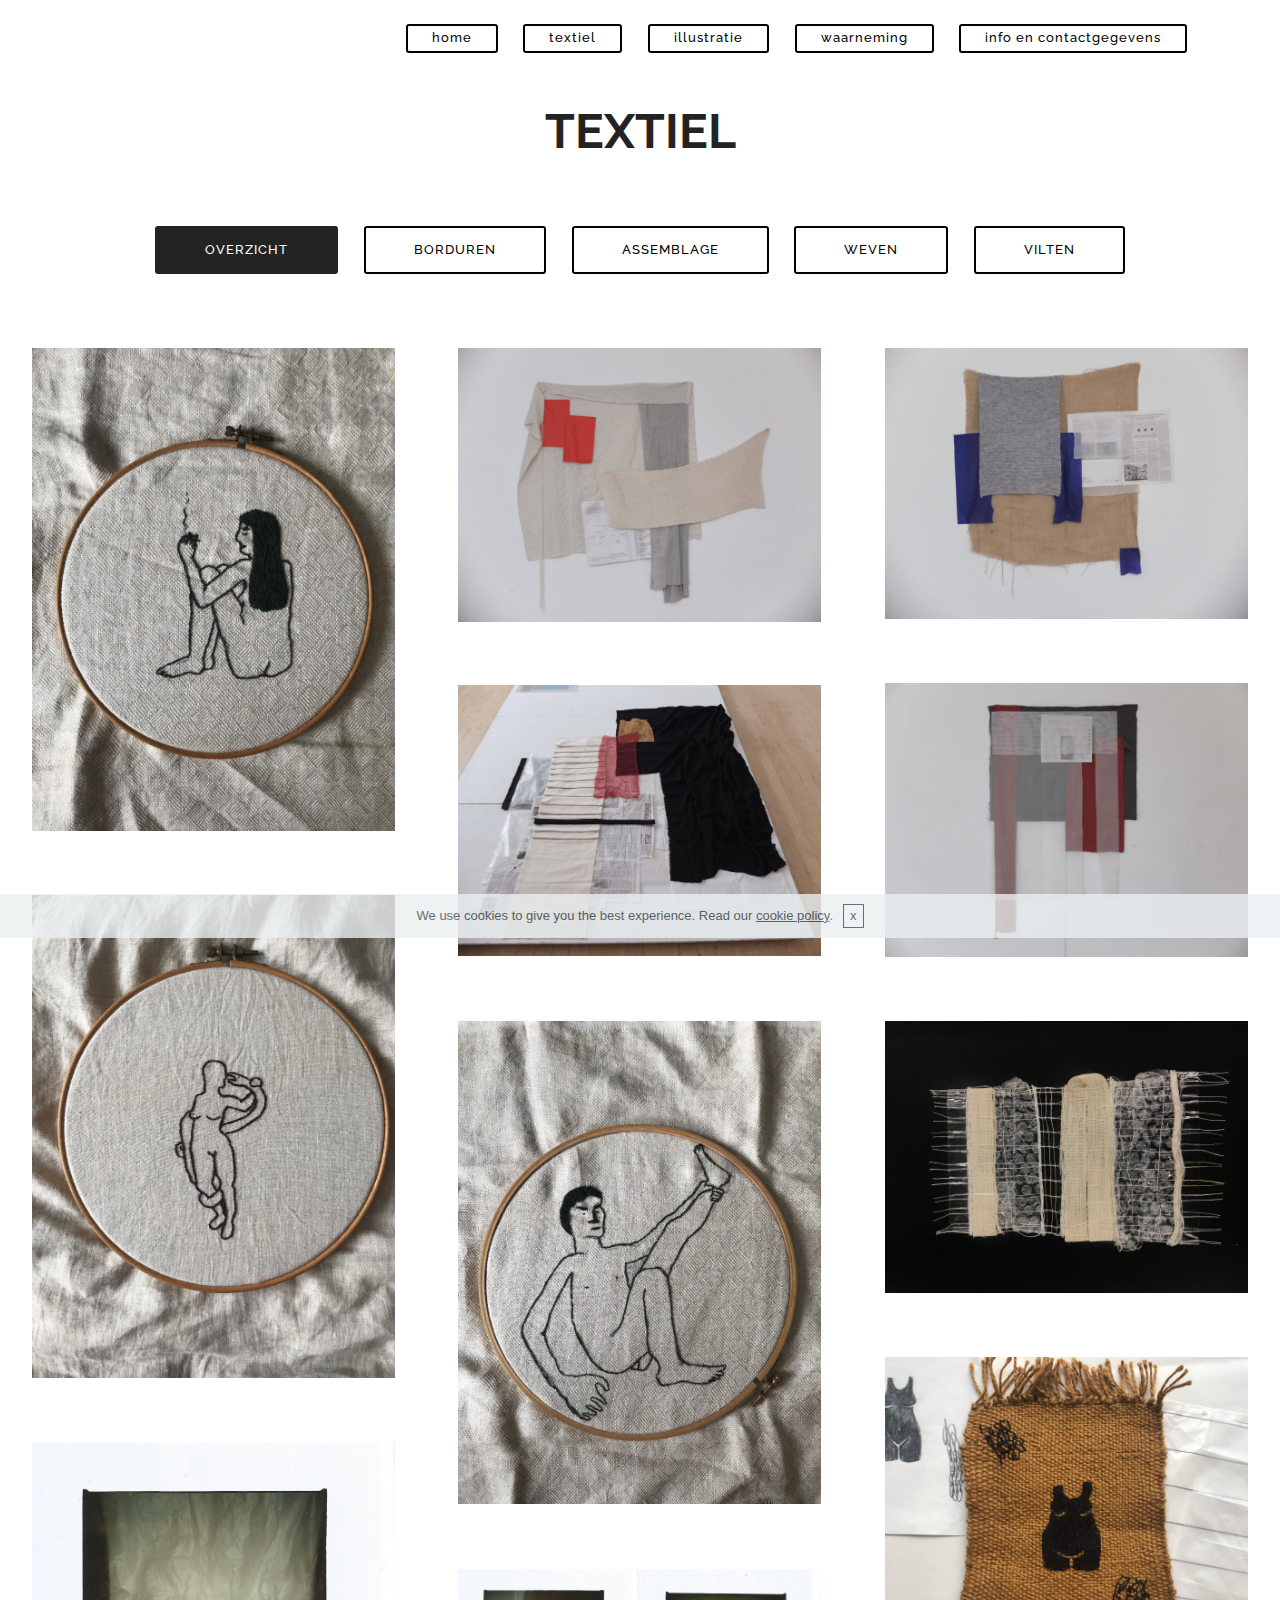
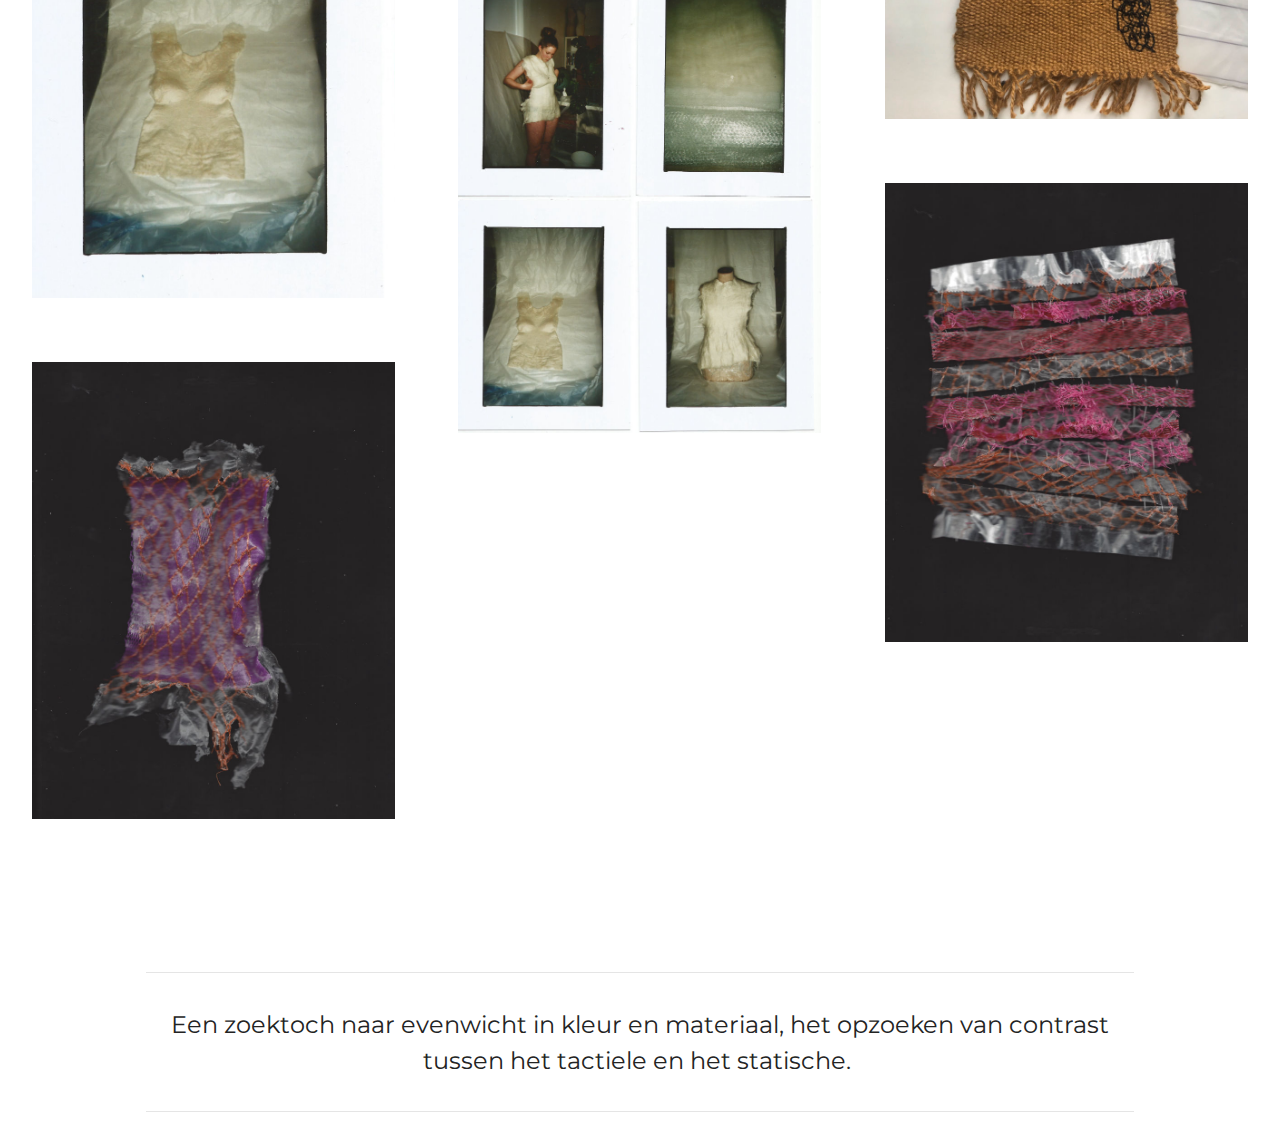
==== commit 63bd5dad: "create github pages" ====
--- a/page1.html
+++ b/page1.html
@@ -64,7 +64,7 @@
     </nav>
 </section>
 
-<section class="engine"><a href="https://mobirise.info/t">amp template</a></section><section class="cid-r5P05JN5sN" id="header2-3">
+<section class="engine"><a href="https://mobirise.info/u">bootstrap responsive templates</a></section><section class="cid-r5P05JN5sN" id="header2-3">
 
     
 
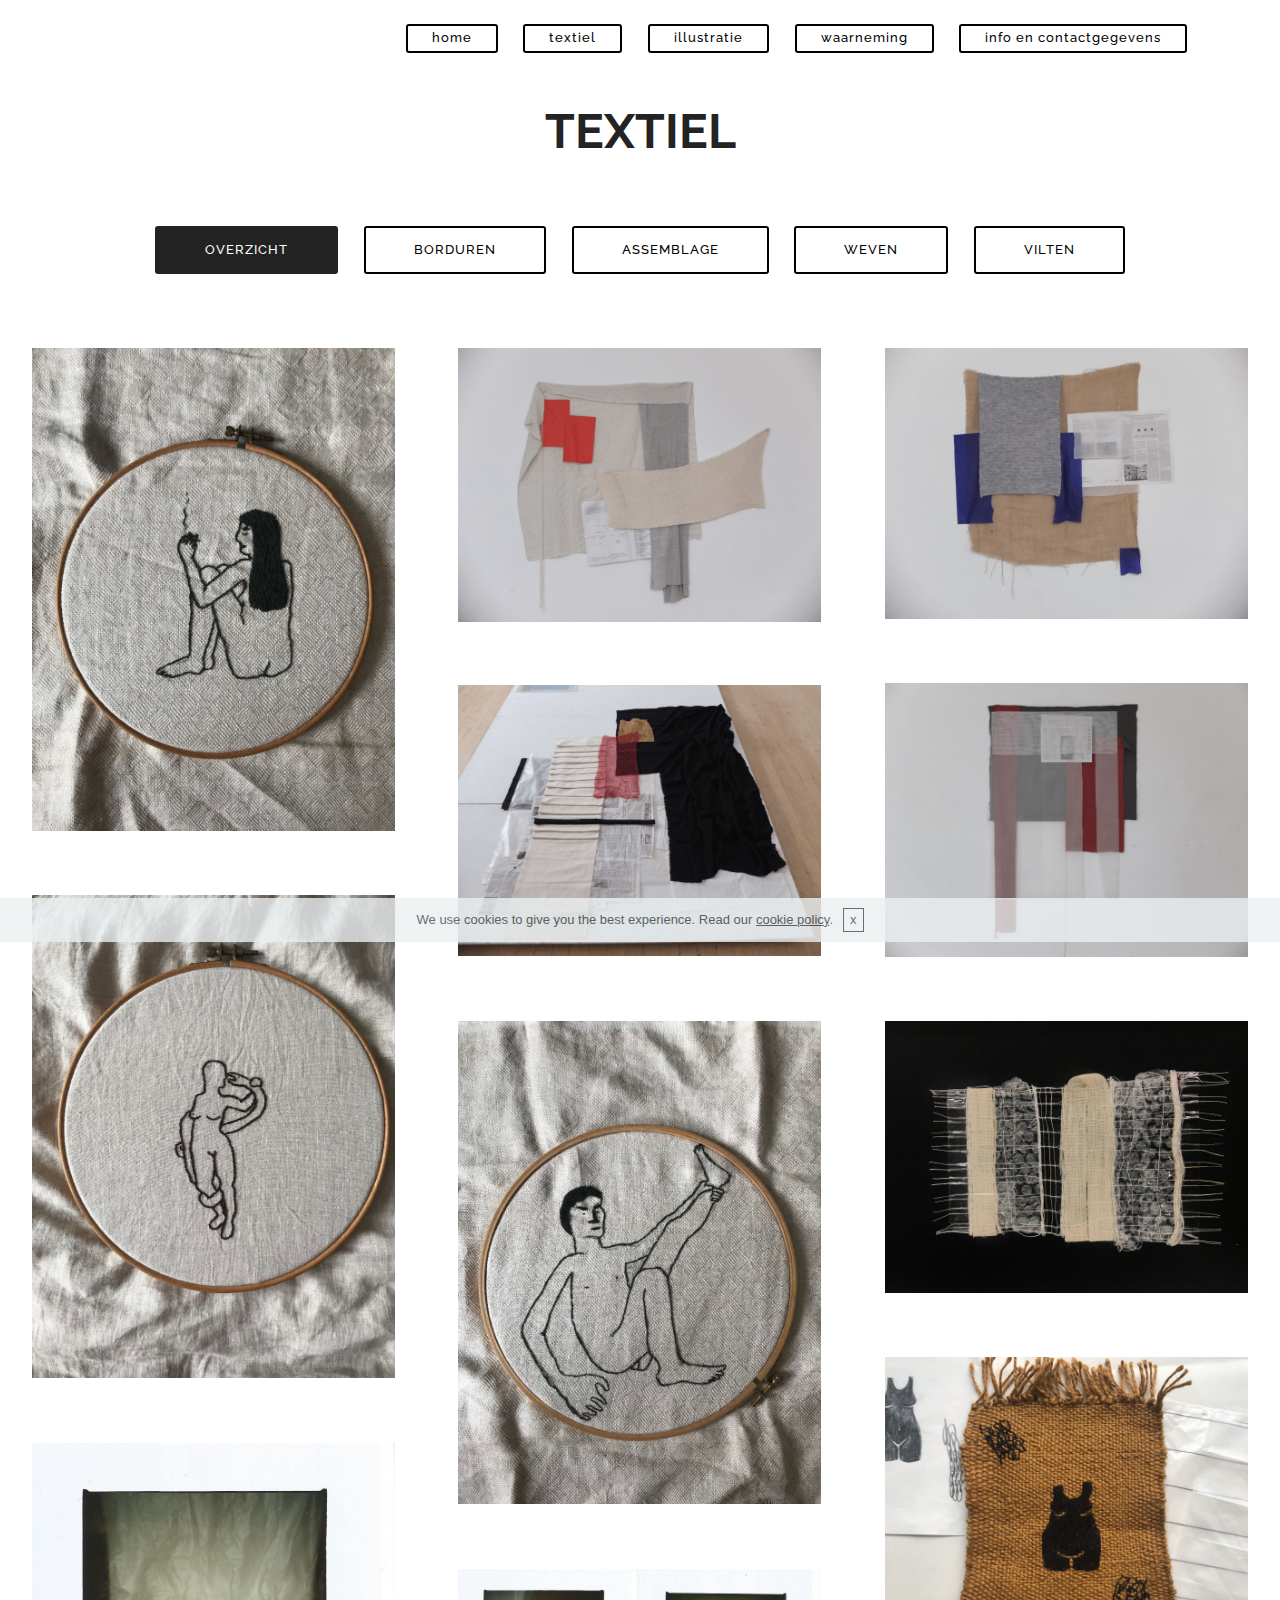
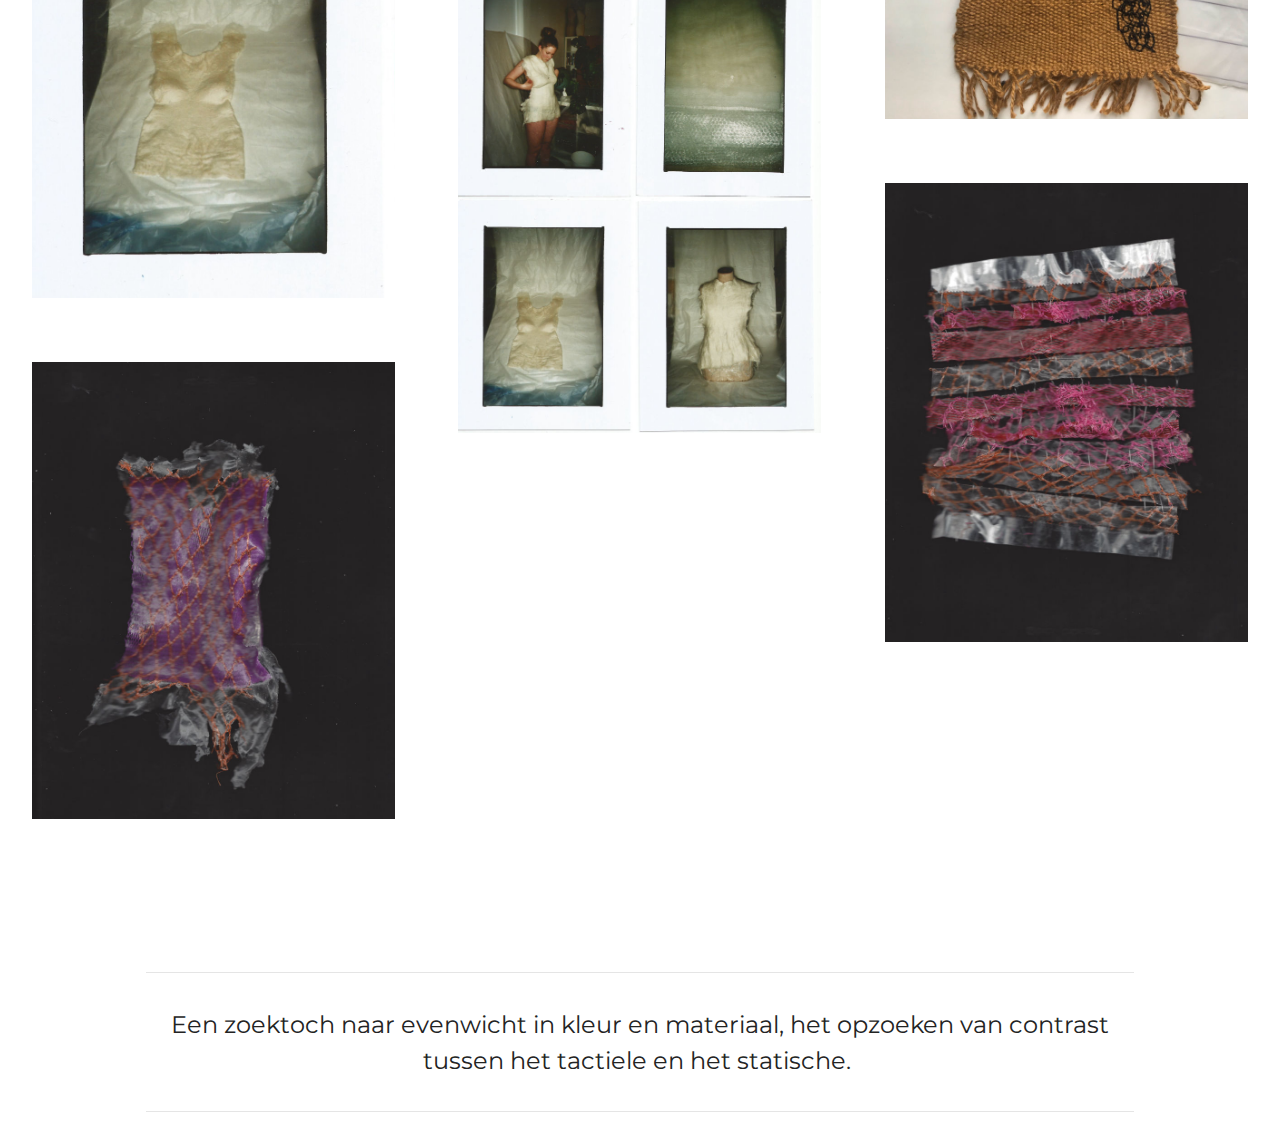
==== commit a5a69505: "create github pages" ====
--- a/page1.html
+++ b/page1.html
@@ -64,7 +64,7 @@
     </nav>
 </section>
 
-<section class="engine"><a href="https://mobirise.info/u">bootstrap responsive templates</a></section><section class="cid-r5P05JN5sN" id="header2-3">
+<section class="engine"><a href="https://mobirise.info/y">free html site templates</a></section><section class="cid-r5P05JN5sN" id="header2-3">
 
     
 
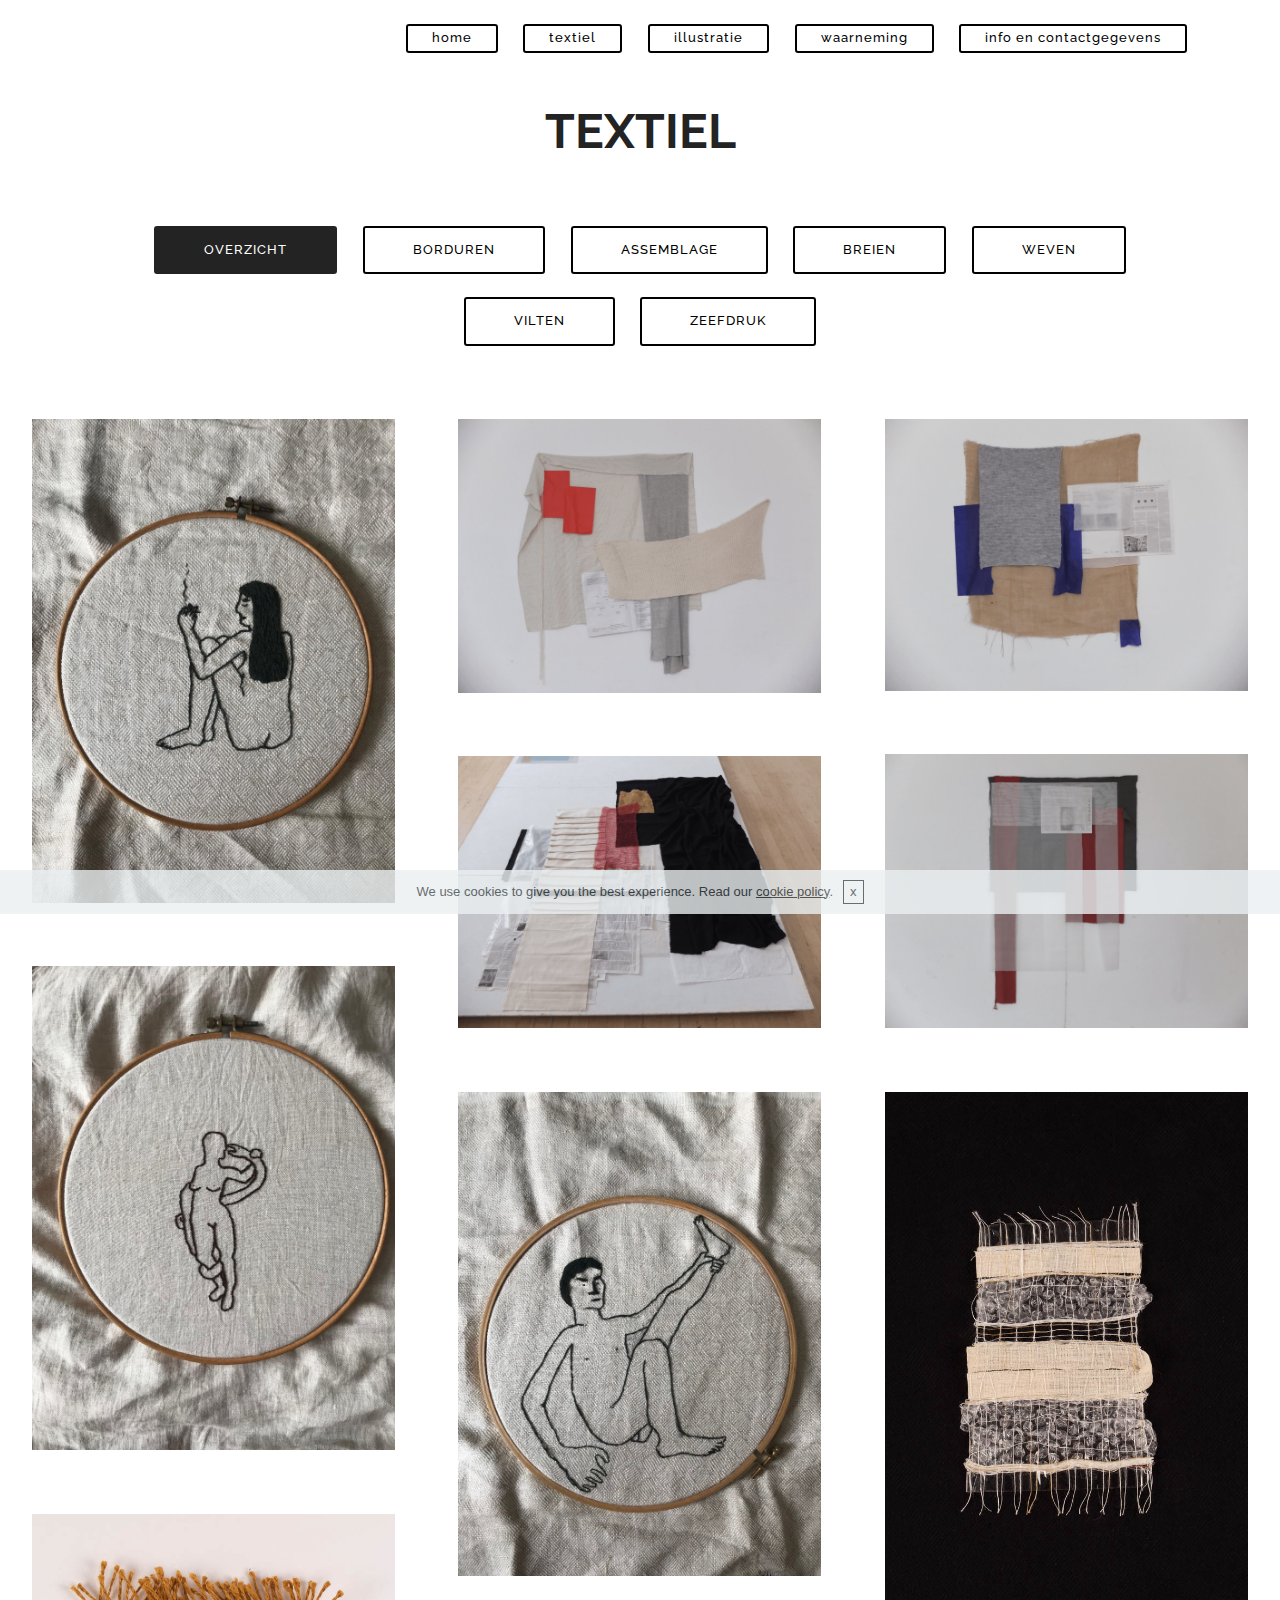
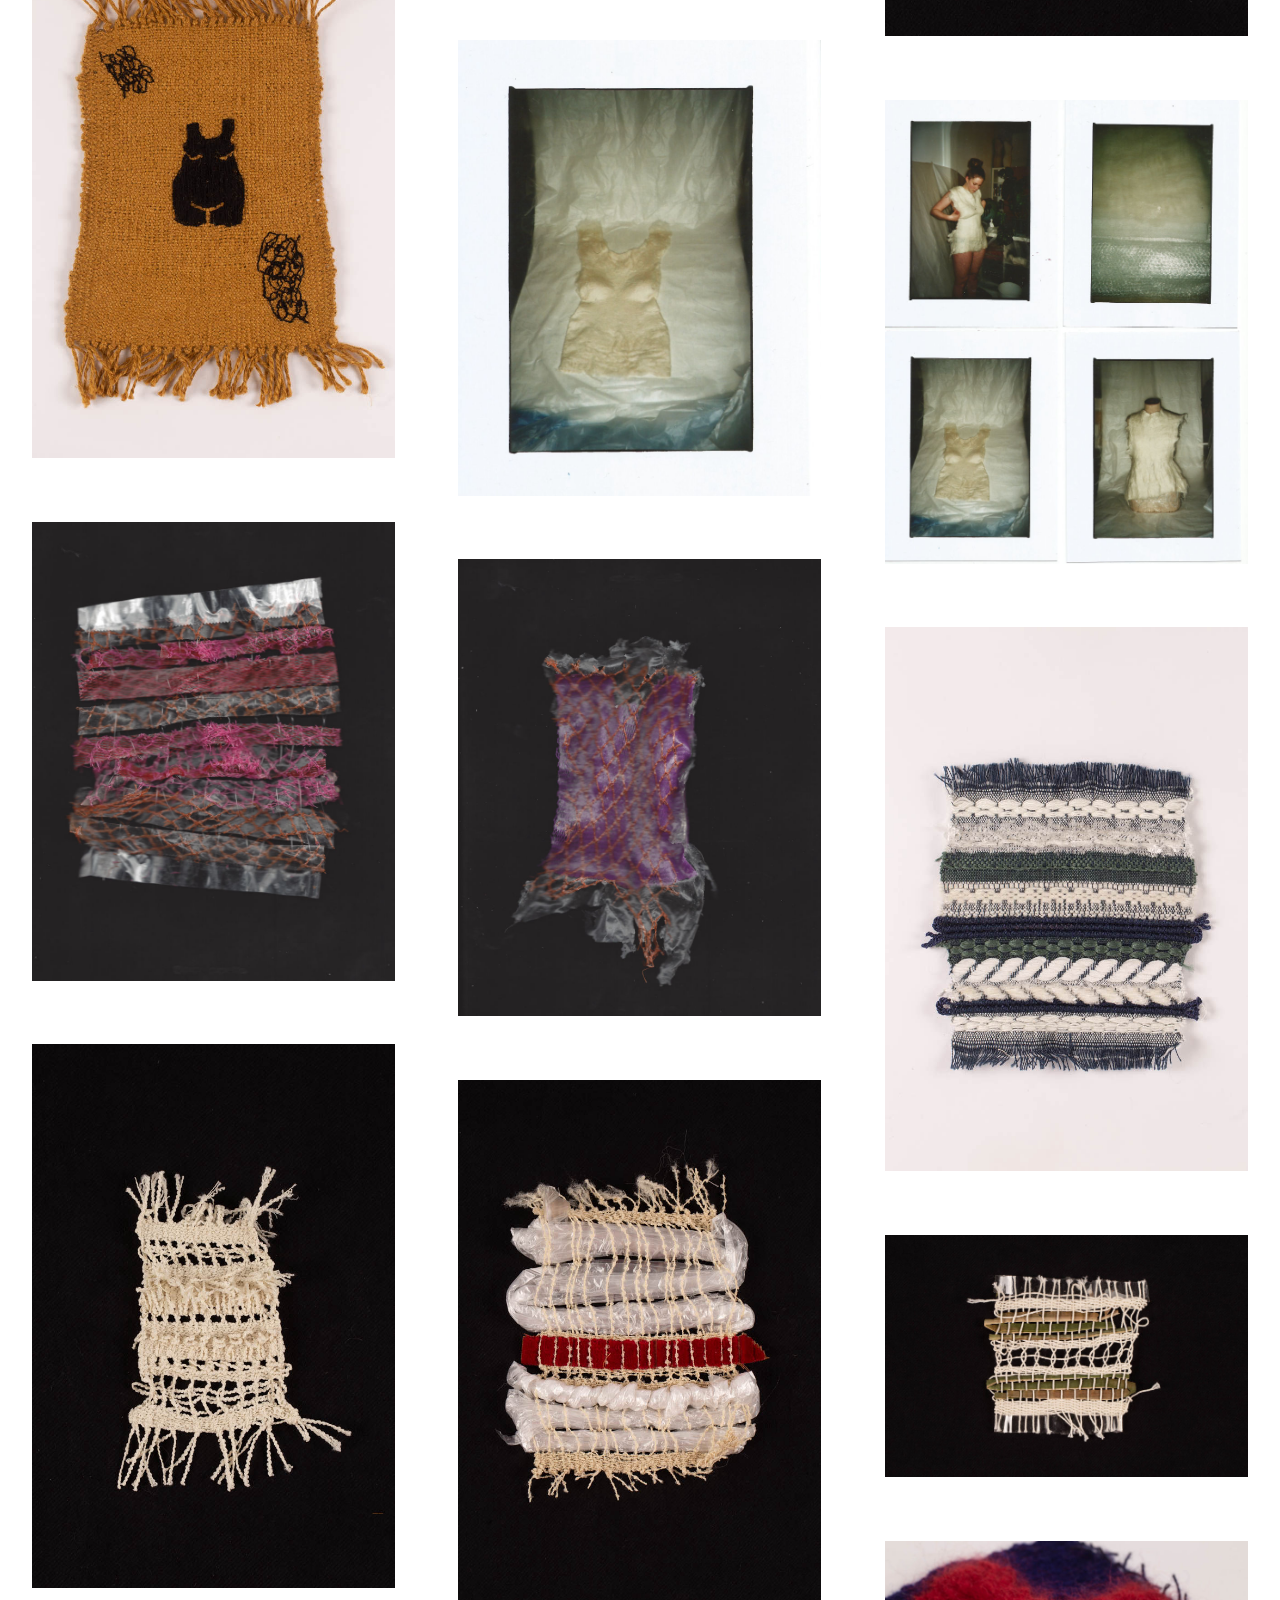
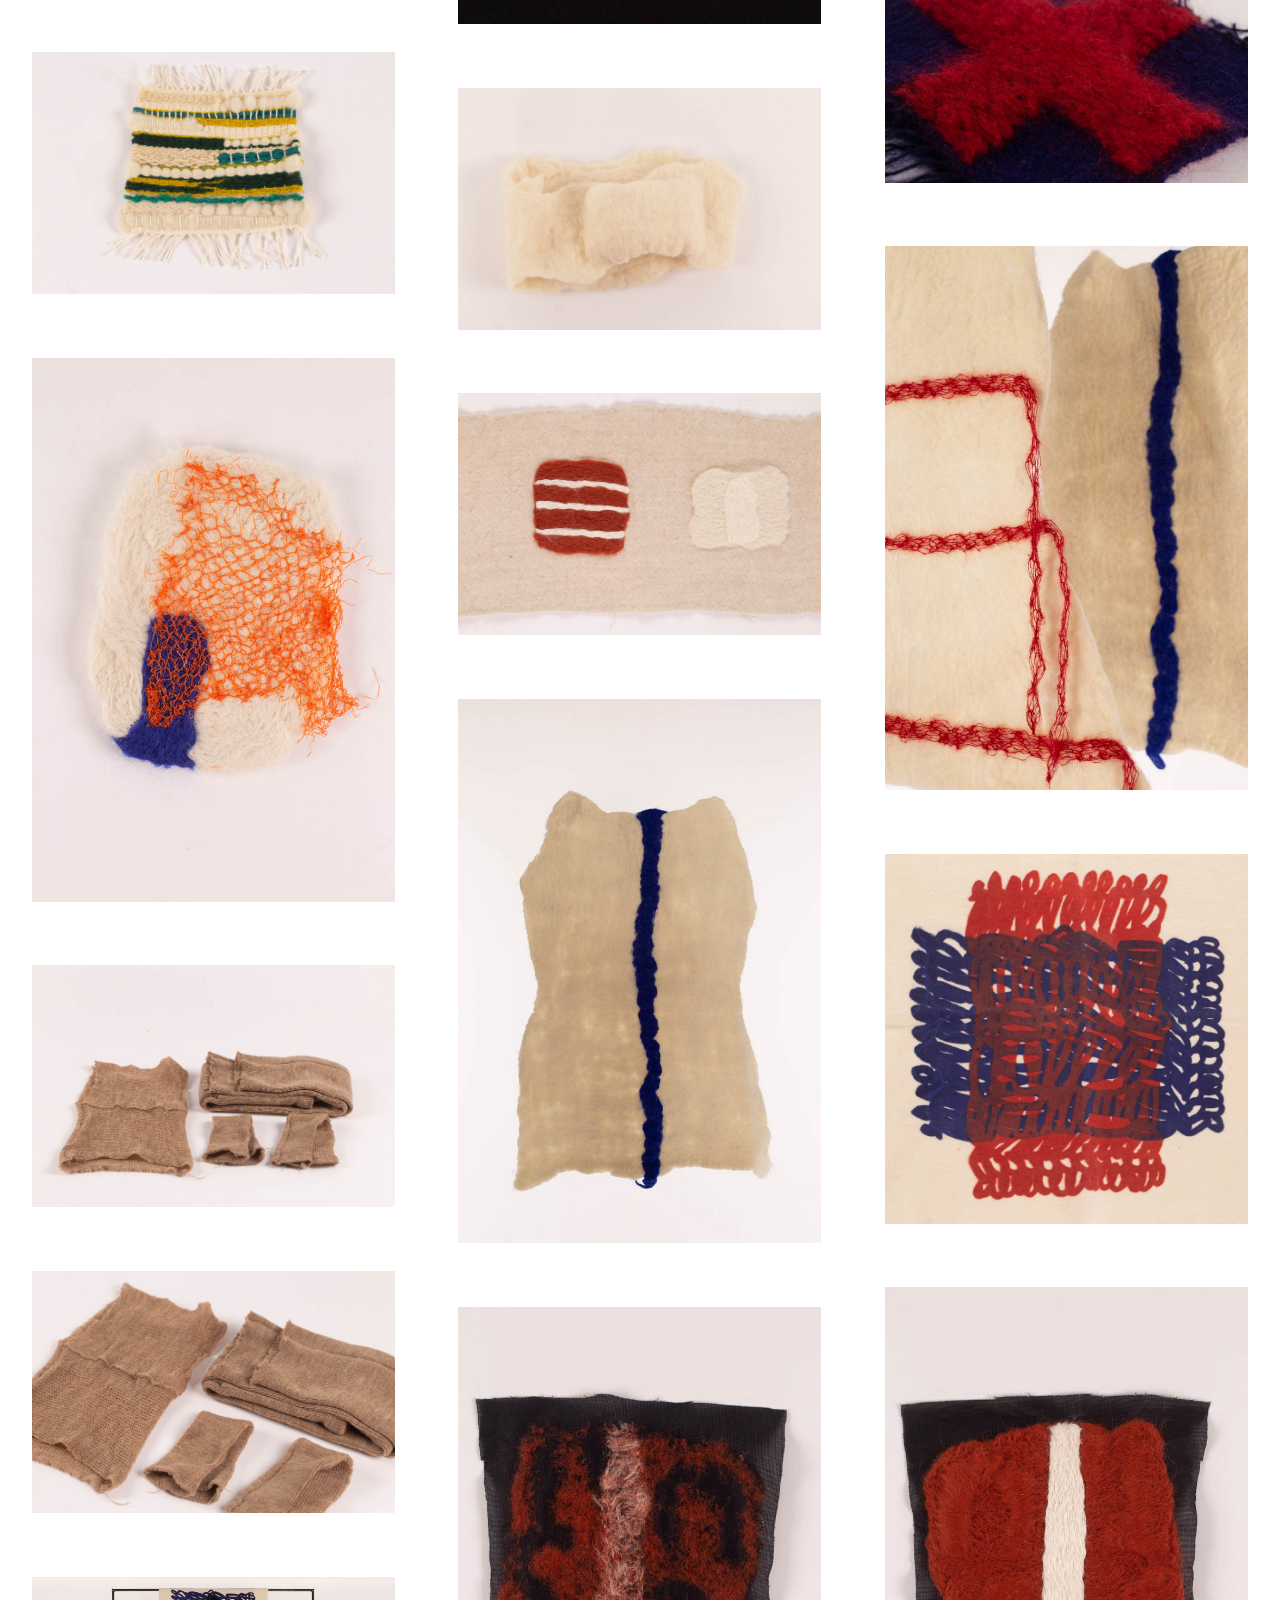
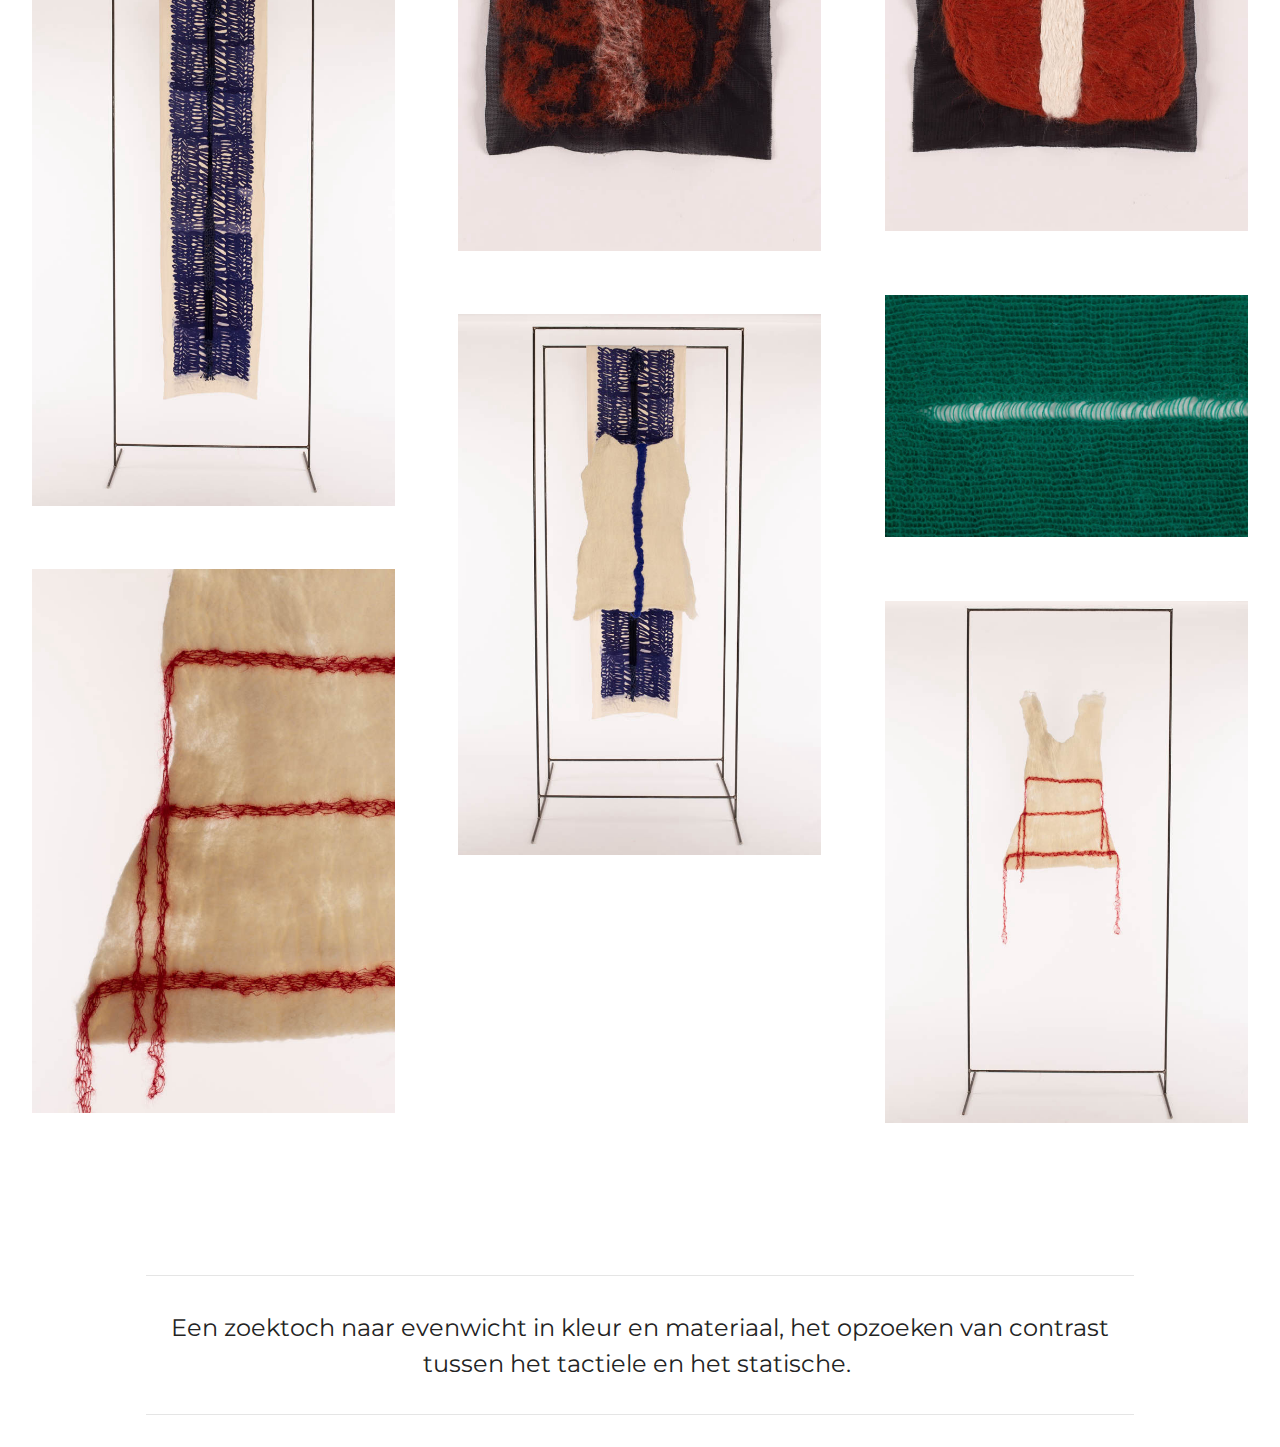
==== commit 47b5a219: "create github pages" ====
--- a/page1.html
+++ b/page1.html
@@ -64,7 +64,7 @@
     </nav>
 </section>
 
-<section class="engine"><a href="https://mobirise.info/y">free html site templates</a></section><section class="cid-r5P05JN5sN" id="header2-3">
+<section class="engine"><a href="https://mobirise.info/c">site builder</a></section><section class="cid-r5P05JN5sN" id="header2-3">
 
     
 
@@ -88,7 +88,7 @@
     
 
     <div>
-        <div><!-- Filter --><div class="mbr-gallery-filter container gallery-filter-active"><ul buttons="0"><li class="mbr-gallery-filter-all"><a class="btn btn-md btn-primary-outline active display-4" href="">OVERZICHT</a></li></ul></div><!-- Gallery --><div class="mbr-gallery-row"><div class="mbr-gallery-layout-default"><div><div><div class="mbr-gallery-item mbr-gallery-item--p4" data-video-url="false" data-tags="BORDUREN"><div href="#lb-gallery2-4" data-slide-to="0" data-toggle="modal"><img src="assets/images/0-1-800x1067.jpg" alt="" title=""><span class="icon-focus"></span></div></div><div class="mbr-gallery-item mbr-gallery-item--p4" data-video-url="false" data-tags="ASSEMBLAGE"><div href="#lb-gallery2-4" data-slide-to="1" data-toggle="modal"><img src="assets/images/schermafbeelding-2018-10-22-om-12.46.24-800x604.png" alt="" title=""><span class="icon-focus"></span></div></div><div class="mbr-gallery-item mbr-gallery-item--p4" data-video-url="false" data-tags="ASSEMBLAGE"><div href="#lb-gallery2-4" data-slide-to="2" data-toggle="modal"><img src="assets/images/schermafbeelding-2018-10-22-om-12.46.40-800x599.png" alt="" title=""><span class="icon-focus"></span></div></div><div class="mbr-gallery-item mbr-gallery-item--p4" data-video-url="false" data-tags="ASSEMBLAGE"><div href="#lb-gallery2-4" data-slide-to="3" data-toggle="modal"><img src="assets/images/schermafbeelding-2018-10-22-om-12.46.31-800x604.png" alt="" title=""><span class="icon-focus"></span></div></div><div class="mbr-gallery-item mbr-gallery-item--p4" data-video-url="false" data-tags="ASSEMBLAGE"><div href="#lb-gallery2-4" data-slide-to="4" data-toggle="modal"><img src="assets/images/schermafbeelding-2018-10-22-om-12.44.40-800x599.png" alt="" title=""><span class="icon-focus"></span></div></div><div class="mbr-gallery-item mbr-gallery-item--p4" data-video-url="false" data-tags="BORDUREN"><div href="#lb-gallery2-4" data-slide-to="5" data-toggle="modal"><img src="assets/images/0-4-800x1067.jpg" alt="" title=""><span class="icon-focus"></span></div></div><div class="mbr-gallery-item mbr-gallery-item--p4" data-video-url="false" data-tags="BORDUREN"><div href="#lb-gallery2-4" data-slide-to="6" data-toggle="modal"><img src="assets/images/img-8423-800x1067.jpg" alt="" title=""><span class="icon-focus"></span></div></div><div class="mbr-gallery-item mbr-gallery-item--p4" data-video-url="false" data-tags="WEVEN"><div href="#lb-gallery2-4" data-slide-to="7" data-toggle="modal"><img src="assets/images/img-9809-800x600.jpg" alt="" title=""><span class="icon-focus"></span></div></div><div class="mbr-gallery-item mbr-gallery-item--p4" data-video-url="false" data-tags="WEVEN"><div href="#lb-gallery2-4" data-slide-to="8" data-toggle="modal"><img src="assets/images/img-9756-800x800.jpg" alt="" title=""><span class="icon-focus"></span></div></div><div class="mbr-gallery-item mbr-gallery-item--p4" data-video-url="false" data-tags="VILTEN"><div href="#lb-gallery2-4" data-slide-to="9" data-toggle="modal"><img src="assets/images/img-9774-800x1005.jpg" alt="" title=""><span class="icon-focus"></span></div></div><div class="mbr-gallery-item mbr-gallery-item--p4" data-video-url="false" data-tags="VILTEN"><div href="#lb-gallery2-4" data-slide-to="10" data-toggle="modal"><img src="assets/images/img-9776-800x1023.jpg" alt="" title=""><span class="icon-focus"></span></div></div><div class="mbr-gallery-item mbr-gallery-item--p4" data-video-url="false" data-tags="WEVEN"><div href="#lb-gallery2-4" data-slide-to="11" data-toggle="modal"><img src="assets/images/bioplatsic-sam-9-800x1012.jpeg" alt="" title=""><span class="icon-focus"></span></div></div><div class="mbr-gallery-item mbr-gallery-item--p4" data-video-url="false" data-tags="WEVEN"><div href="#lb-gallery2-4" data-slide-to="12" data-toggle="modal"><img src="assets/images/bioplatsic-sam-2-800x1008.jpeg" alt="" title=""><span class="icon-focus"></span></div></div></div></div><div class="clearfix"></div></div></div><!-- Lightbox --><div data-app-prevent-settings="" class="mbr-slider modal fade carousel slide" tabindex="-1" data-keyboard="true" data-interval="false" id="lb-gallery2-4"><div class="modal-dialog"><div class="modal-content"><div class="modal-body"><div class="carousel-inner"><div class="carousel-item"><img src="assets/images/0-1.jpg" alt="" title=""></div><div class="carousel-item"><img src="assets/images/schermafbeelding-2018-10-22-om-12.46.24.png" alt="" title=""></div><div class="carousel-item"><img src="assets/images/schermafbeelding-2018-10-22-om-12.46.40.png" alt="" title=""></div><div class="carousel-item"><img src="assets/images/schermafbeelding-2018-10-22-om-12.46.31.png" alt="" title=""></div><div class="carousel-item"><img src="assets/images/schermafbeelding-2018-10-22-om-12.44.40.png" alt="" title=""></div><div class="carousel-item"><img src="assets/images/0-4.jpg" alt="" title=""></div><div class="carousel-item"><img src="assets/images/img-8423.jpg" alt="" title=""></div><div class="carousel-item"><img src="assets/images/img-9809.jpg" alt="" title=""></div><div class="carousel-item"><img src="assets/images/img-9756.jpg" alt="" title=""></div><div class="carousel-item"><img src="assets/images/img-9774.jpg" alt="" title=""></div><div class="carousel-item"><img src="assets/images/img-9776.jpg" alt="" title=""></div><div class="carousel-item"><img src="assets/images/bioplatsic-sam-9.jpeg" alt="" title=""></div><div class="carousel-item active"><img src="assets/images/bioplatsic-sam-2.jpeg" alt="" title=""></div></div><a class="carousel-control carousel-control-prev" role="button" data-slide="prev" href="#lb-gallery2-4"><span class="mbri-left mbr-iconfont" aria-hidden="true"></span><span class="sr-only">Previous</span></a><a class="carousel-control carousel-control-next" role="button" data-slide="next" href="#lb-gallery2-4"><span class="mbri-right mbr-iconfont" aria-hidden="true"></span><span class="sr-only">Next</span></a><a class="close" href="#" role="button" data-dismiss="modal"><span class="sr-only">Close</span></a></div></div></div></div></div>
+        <div><!-- Filter --><div class="mbr-gallery-filter container gallery-filter-active"><ul buttons="0"><li class="mbr-gallery-filter-all"><a class="btn btn-md btn-primary-outline active display-4" href="">OVERZICHT</a></li></ul></div><!-- Gallery --><div class="mbr-gallery-row"><div class="mbr-gallery-layout-default"><div><div><div class="mbr-gallery-item mbr-gallery-item--p4" data-video-url="false" data-tags="BORDUREN"><div href="#lb-gallery2-4" data-slide-to="0" data-toggle="modal"><img src="assets/images/0-1-800x1067.jpg" alt="" title=""><span class="icon-focus"></span></div></div><div class="mbr-gallery-item mbr-gallery-item--p4" data-video-url="false" data-tags="ASSEMBLAGE, BREIEN"><div href="#lb-gallery2-4" data-slide-to="1" data-toggle="modal"><img src="assets/images/schermafbeelding-2018-10-22-om-12.46.24-800x604.png" alt="" title=""><span class="icon-focus"></span></div></div><div class="mbr-gallery-item mbr-gallery-item--p4" data-video-url="false" data-tags="ASSEMBLAGE, BREIEN"><div href="#lb-gallery2-4" data-slide-to="2" data-toggle="modal"><img src="assets/images/schermafbeelding-2018-10-22-om-12.46.40-800x599.png" alt="" title=""><span class="icon-focus"></span></div></div><div class="mbr-gallery-item mbr-gallery-item--p4" data-video-url="false" data-tags="ASSEMBLAGE"><div href="#lb-gallery2-4" data-slide-to="3" data-toggle="modal"><img src="assets/images/schermafbeelding-2018-10-22-om-12.46.31-800x604.png" alt="" title=""><span class="icon-focus"></span></div></div><div class="mbr-gallery-item mbr-gallery-item--p4" data-video-url="false" data-tags="ASSEMBLAGE"><div href="#lb-gallery2-4" data-slide-to="4" data-toggle="modal"><img src="assets/images/schermafbeelding-2018-10-22-om-12.44.40-800x599.png" alt="" title=""><span class="icon-focus"></span></div></div><div class="mbr-gallery-item mbr-gallery-item--p4" data-video-url="false" data-tags="BORDUREN"><div href="#lb-gallery2-4" data-slide-to="5" data-toggle="modal"><img src="assets/images/0-4-800x1067.jpg" alt="" title=""><span class="icon-focus"></span></div></div><div class="mbr-gallery-item mbr-gallery-item--p4" data-video-url="false" data-tags="BORDUREN"><div href="#lb-gallery2-4" data-slide-to="6" data-toggle="modal"><img src="assets/images/img-8423-800x1067.jpg" alt="" title=""><span class="icon-focus"></span></div></div><div class="mbr-gallery-item mbr-gallery-item--p4" data-video-url="false" data-tags="WEVEN"><div href="#lb-gallery2-4" data-slide-to="7" data-toggle="modal"><img src="assets/images/mobirise-1-van-1-667x1000.jpg" alt="" title=""><span class="icon-focus"></span></div></div><div class="mbr-gallery-item mbr-gallery-item--p4" data-video-url="false" data-tags="WEVEN"><div href="#lb-gallery2-4" data-slide-to="8" data-toggle="modal"><img src="assets/images/mobirise-1-van-2-667x1000.jpg" alt="" title=""><span class="icon-focus"></span></div></div><div class="mbr-gallery-item mbr-gallery-item--p4" data-video-url="false" data-tags="VILTEN"><div href="#lb-gallery2-4" data-slide-to="9" data-toggle="modal"><img src="assets/images/img-9774-800x1005.jpg" alt="" title=""><span class="icon-focus"></span></div></div><div class="mbr-gallery-item mbr-gallery-item--p4" data-video-url="false" data-tags="VILTEN"><div href="#lb-gallery2-4" data-slide-to="10" data-toggle="modal"><img src="assets/images/img-9776-800x1023.jpg" alt="" title=""><span class="icon-focus"></span></div></div><div class="mbr-gallery-item mbr-gallery-item--p4" data-video-url="false" data-tags="WEVEN"><div href="#lb-gallery2-4" data-slide-to="11" data-toggle="modal"><img src="assets/images/bioplatsic-sam-9-800x1012.jpeg" alt="" title=""><span class="icon-focus"></span></div></div><div class="mbr-gallery-item mbr-gallery-item--p4" data-video-url="false" data-tags="WEVEN"><div href="#lb-gallery2-4" data-slide-to="12" data-toggle="modal"><img src="assets/images/bioplatsic-sam-2-800x1008.jpeg" alt="" title=""><span class="icon-focus"></span></div></div><div class="mbr-gallery-item mbr-gallery-item--p4" data-video-url="false" data-tags="WEVEN"><div href="#lb-gallery2-4" data-slide-to="13" data-toggle="modal"><img src="assets/images/mobirise-1-van-3-667x1000.jpg" alt="" title=""><span class="icon-focus"></span></div></div><div class="mbr-gallery-item mbr-gallery-item--p4" data-video-url="false" data-tags="WEVEN"><div href="#lb-gallery2-4" data-slide-to="14" data-toggle="modal"><img src="assets/images/mobirise-1-van-5-667x1000.jpg" alt="" title=""><span class="icon-focus"></span></div></div><div class="mbr-gallery-item mbr-gallery-item--p4" data-video-url="false" data-tags="WEVEN"><div href="#lb-gallery2-4" data-slide-to="15" data-toggle="modal"><img src="assets/images/mobirise-1-van-6-667x1000.jpg" alt="" title=""><span class="icon-focus"></span></div></div><div class="mbr-gallery-item mbr-gallery-item--p4" data-video-url="false" data-tags="WEVEN"><div href="#lb-gallery2-4" data-slide-to="16" data-toggle="modal"><img src="assets/images/mobirise-1-van-7-800x533.jpg" alt="" title=""><span class="icon-focus"></span></div></div><div class="mbr-gallery-item mbr-gallery-item--p4" data-video-url="false" data-tags="WEVEN, BREIEN"><div href="#lb-gallery2-4" data-slide-to="17" data-toggle="modal"><img src="assets/images/mobirise-1-van-8-800x533.jpg" alt="" title=""><span class="icon-focus"></span></div></div><div class="mbr-gallery-item mbr-gallery-item--p4" data-video-url="false" data-tags="WEVEN"><div href="#lb-gallery2-4" data-slide-to="18" data-toggle="modal"><img src="assets/images/mobirise-1-van-9-800x533.jpg" alt="" title=""><span class="icon-focus"></span></div></div><div class="mbr-gallery-item mbr-gallery-item--p4" data-video-url="false" data-tags="VILTEN"><div href="#lb-gallery2-4" data-slide-to="19" data-toggle="modal"><img src="assets/images/mobirise-1-van-10-800x533.jpg" alt="" title=""><span class="icon-focus"></span></div></div><div class="mbr-gallery-item mbr-gallery-item--p4" data-video-url="false" data-tags="VILTEN"><div href="#lb-gallery2-4" data-slide-to="20" data-toggle="modal"><img src="assets/images/mobirise-1-van-11-667x1000.jpg" alt="" title=""><span class="icon-focus"></span></div></div><div class="mbr-gallery-item mbr-gallery-item--p4" data-video-url="false" data-tags="VILTEN"><div href="#lb-gallery2-4" data-slide-to="21" data-toggle="modal"><img src="assets/images/mobirise-1-van-12-667x1000.jpg" alt="" title=""><span class="icon-focus"></span></div></div><div class="mbr-gallery-item mbr-gallery-item--p4" data-video-url="false" data-tags="WEVEN"><div href="#lb-gallery2-4" data-slide-to="22" data-toggle="modal"><img src="assets/images/mobirise-1-van-13-800x533.jpg" alt="" title=""><span class="icon-focus"></span></div></div><div class="mbr-gallery-item mbr-gallery-item--p4" data-video-url="false" data-tags="VILTEN"><div href="#lb-gallery2-4" data-slide-to="23" data-toggle="modal"><img src="assets/images/mobirise-1-van-15-667x1000.jpg" alt="" title=""><span class="icon-focus"></span></div></div><div class="mbr-gallery-item mbr-gallery-item--p4" data-video-url="false" data-tags="ZEEFDRUK"><div href="#lb-gallery2-4" data-slide-to="24" data-toggle="modal"><img src="assets/images/mobirise-1-van-16-800x815.jpg" alt="" title=""><span class="icon-focus"></span></div></div><div class="mbr-gallery-item mbr-gallery-item--p4" data-video-url="false" data-tags="BREIEN"><div href="#lb-gallery2-4" data-slide-to="25" data-toggle="modal"><img src="assets/images/mobirise-1-van-17-800x533.jpg" alt="" title=""><span class="icon-focus"></span></div></div><div class="mbr-gallery-item mbr-gallery-item--p4" data-video-url="false" data-tags="BREIEN"><div href="#lb-gallery2-4" data-slide-to="26" data-toggle="modal"><img src="assets/images/mobirise-1-van-18-800x533.jpg" alt="" title=""><span class="icon-focus"></span></div></div><div class="mbr-gallery-item mbr-gallery-item--p4" data-video-url="false" data-tags="VILTEN"><div href="#lb-gallery2-4" data-slide-to="27" data-toggle="modal"><img src="assets/images/mobirise-1-van-19-667x1000.jpg" alt="" title=""><span class="icon-focus"></span></div></div><div class="mbr-gallery-item mbr-gallery-item--p4" data-video-url="false" data-tags="VILTEN"><div href="#lb-gallery2-4" data-slide-to="28" data-toggle="modal"><img src="assets/images/mobirise-1-van-20-667x1000.jpg" alt="" title=""><span class="icon-focus"></span></div></div><div class="mbr-gallery-item mbr-gallery-item--p4" data-video-url="false" data-tags="WEVEN, ZEEFDRUK"><div href="#lb-gallery2-4" data-slide-to="29" data-toggle="modal"><img src="assets/images/mobirise-1-van-21-686x1000.jpg" alt="" title=""><span class="icon-focus"></span></div></div><div class="mbr-gallery-item mbr-gallery-item--p4" data-video-url="false" data-tags="BREIEN"><div href="#lb-gallery2-4" data-slide-to="30" data-toggle="modal"><img src="assets/images/mobirise-1-van-22-800x533.jpg" alt="" title=""><span class="icon-focus"></span></div></div><div class="mbr-gallery-item mbr-gallery-item--p4" data-video-url="false" data-tags="VILTEN, ZEEFDRUK"><div href="#lb-gallery2-4" data-slide-to="31" data-toggle="modal"><img src="assets/images/mobirise-1-van-23-671x1000.jpg" alt="" title=""><span class="icon-focus"></span></div></div><div class="mbr-gallery-item mbr-gallery-item--p4" data-video-url="false" data-tags="VILTEN, BREIEN"><div href="#lb-gallery2-4" data-slide-to="32" data-toggle="modal"><img src="assets/images/mobirise-1-van-24-667x1000.jpg" alt="" title=""><span class="icon-focus"></span></div></div><div class="mbr-gallery-item mbr-gallery-item--p4" data-video-url="false" data-tags="VILTEN, BREIEN"><div href="#lb-gallery2-4" data-slide-to="33" data-toggle="modal"><img src="assets/images/mobirise-1-van-25-695x1000.jpg" alt="" title=""><span class="icon-focus"></span></div></div></div></div><div class="clearfix"></div></div></div><!-- Lightbox --><div data-app-prevent-settings="" class="mbr-slider modal fade carousel slide" tabindex="-1" data-keyboard="true" data-interval="false" id="lb-gallery2-4"><div class="modal-dialog"><div class="modal-content"><div class="modal-body"><div class="carousel-inner"><div class="carousel-item"><img src="assets/images/0-1.jpg" alt="" title=""></div><div class="carousel-item"><img src="assets/images/schermafbeelding-2018-10-22-om-12.46.24.png" alt="" title=""></div><div class="carousel-item"><img src="assets/images/schermafbeelding-2018-10-22-om-12.46.40.png" alt="" title=""></div><div class="carousel-item"><img src="assets/images/schermafbeelding-2018-10-22-om-12.46.31.png" alt="" title=""></div><div class="carousel-item"><img src="assets/images/schermafbeelding-2018-10-22-om-12.44.40.png" alt="" title=""></div><div class="carousel-item"><img src="assets/images/0-4.jpg" alt="" title=""></div><div class="carousel-item"><img src="assets/images/img-8423.jpg" alt="" title=""></div><div class="carousel-item"><img src="assets/images/mobirise-1-van-1.jpg" alt="" title=""></div><div class="carousel-item"><img src="assets/images/mobirise-1-van-2.jpg" alt="" title=""></div><div class="carousel-item"><img src="assets/images/img-9774.jpg" alt="" title=""></div><div class="carousel-item"><img src="assets/images/img-9776.jpg" alt="" title=""></div><div class="carousel-item"><img src="assets/images/bioplatsic-sam-9.jpeg" alt="" title=""></div><div class="carousel-item"><img src="assets/images/bioplatsic-sam-2.jpeg" alt="" title=""></div><div class="carousel-item"><img src="assets/images/mobirise-1-van-3.jpg" alt="" title=""></div><div class="carousel-item"><img src="assets/images/mobirise-1-van-5.jpg" alt="" title=""></div><div class="carousel-item"><img src="assets/images/mobirise-1-van-6.jpg" alt="" title=""></div><div class="carousel-item"><img src="assets/images/mobirise-1-van-7.jpg" alt="" title=""></div><div class="carousel-item"><img src="assets/images/mobirise-1-van-8.jpg" alt="" title=""></div><div class="carousel-item"><img src="assets/images/mobirise-1-van-9.jpg" alt="" title=""></div><div class="carousel-item"><img src="assets/images/mobirise-1-van-10.jpg" alt="" title=""></div><div class="carousel-item"><img src="assets/images/mobirise-1-van-11.jpg" alt="" title=""></div><div class="carousel-item"><img src="assets/images/mobirise-1-van-12.jpg" alt="" title=""></div><div class="carousel-item"><img src="assets/images/mobirise-1-van-13.jpg" alt="" title=""></div><div class="carousel-item"><img src="assets/images/mobirise-1-van-15.jpg" alt="" title=""></div><div class="carousel-item"><img src="assets/images/mobirise-1-van-16.jpg" alt="" title=""></div><div class="carousel-item"><img src="assets/images/mobirise-1-van-17.jpg" alt="" title=""></div><div class="carousel-item"><img src="assets/images/mobirise-1-van-18.jpg" alt="" title=""></div><div class="carousel-item"><img src="assets/images/mobirise-1-van-19.jpg" alt="" title=""></div><div class="carousel-item"><img src="assets/images/mobirise-1-van-20.jpg" alt="" title=""></div><div class="carousel-item"><img src="assets/images/mobirise-1-van-21.jpg" alt="" title=""></div><div class="carousel-item"><img src="assets/images/mobirise-1-van-22.jpg" alt="" title=""></div><div class="carousel-item"><img src="assets/images/mobirise-1-van-23.jpg" alt="" title=""></div><div class="carousel-item"><img src="assets/images/mobirise-1-van-24.jpg" alt="" title=""></div><div class="carousel-item active"><img src="assets/images/mobirise-1-van-25.jpg" alt="" title=""></div></div><a class="carousel-control carousel-control-prev" role="button" data-slide="prev" href="#lb-gallery2-4"><span class="mbri-left mbr-iconfont" aria-hidden="true"></span><span class="sr-only">Previous</span></a><a class="carousel-control carousel-control-next" role="button" data-slide="next" href="#lb-gallery2-4"><span class="mbri-right mbr-iconfont" aria-hidden="true"></span><span class="sr-only">Next</span></a><a class="close" href="#" role="button" data-dismiss="modal"><span class="sr-only">Close</span></a></div></div></div></div></div>
     </div>
 
 </section>
--- a/assets/mobirise/css/mbr-additional.css
+++ b/assets/mobirise/css/mbr-additional.css
@@ -3055,8 +3055,8 @@
   color: #767676 !important;
 }
 .cid-r9MCu9xmMK {
-  padding-top: 45px;
-  padding-bottom: 0px;
+  padding-top: 135px;
+  padding-bottom: 30px;
   background-color: #ffffff;
 }
 .cid-r9MCu9xmMK H1 {
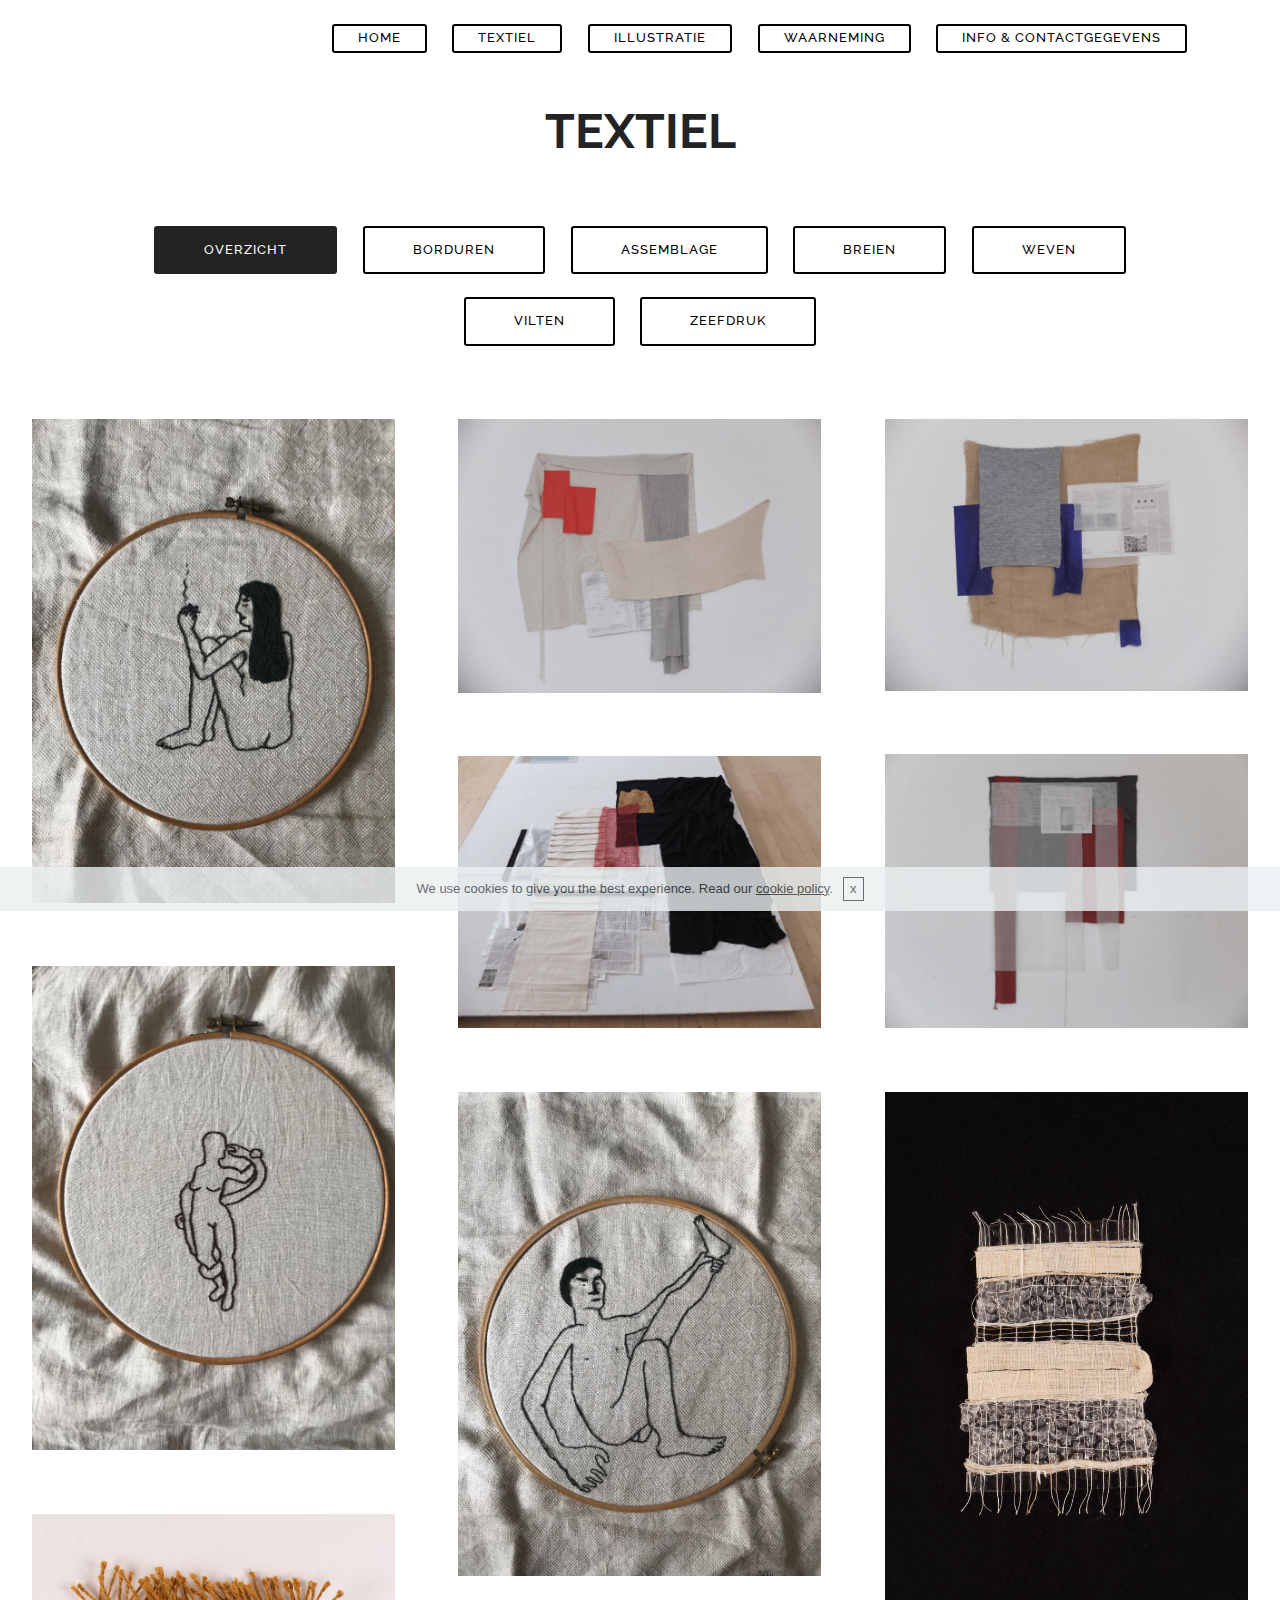
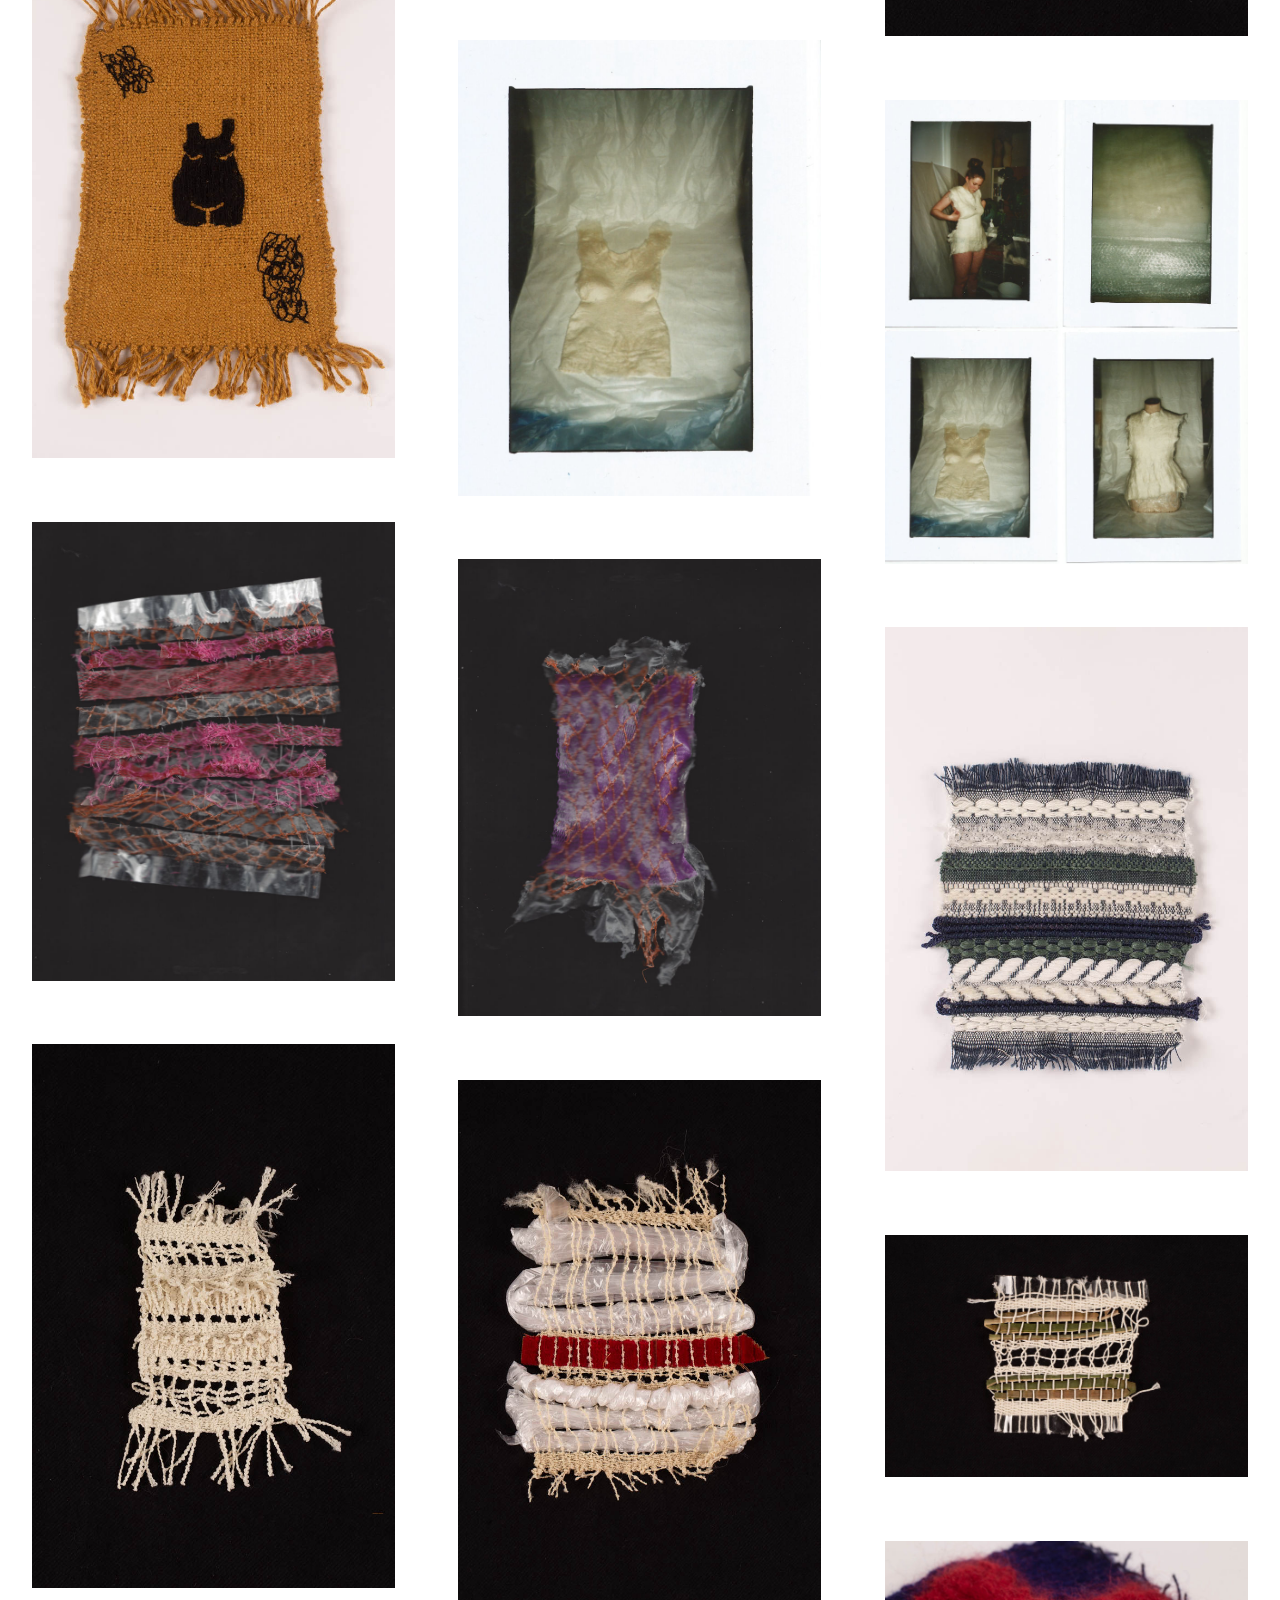
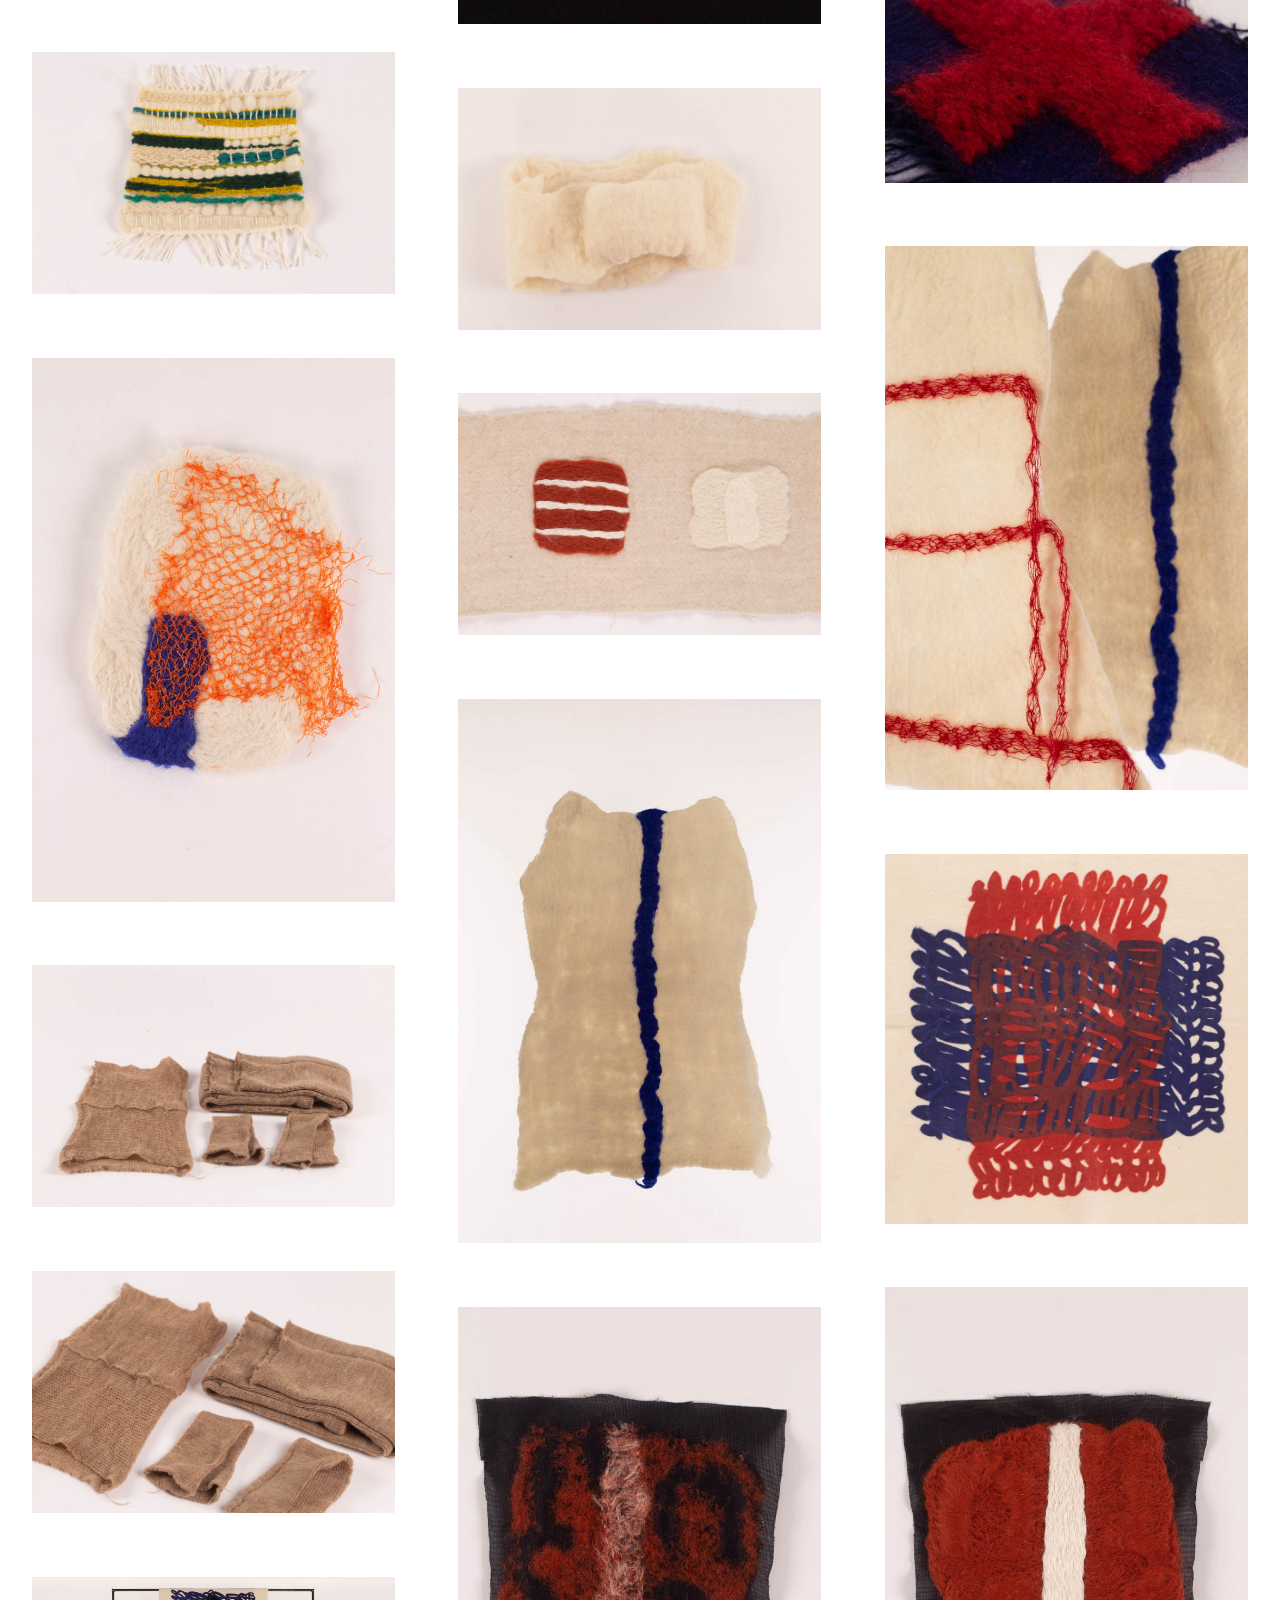
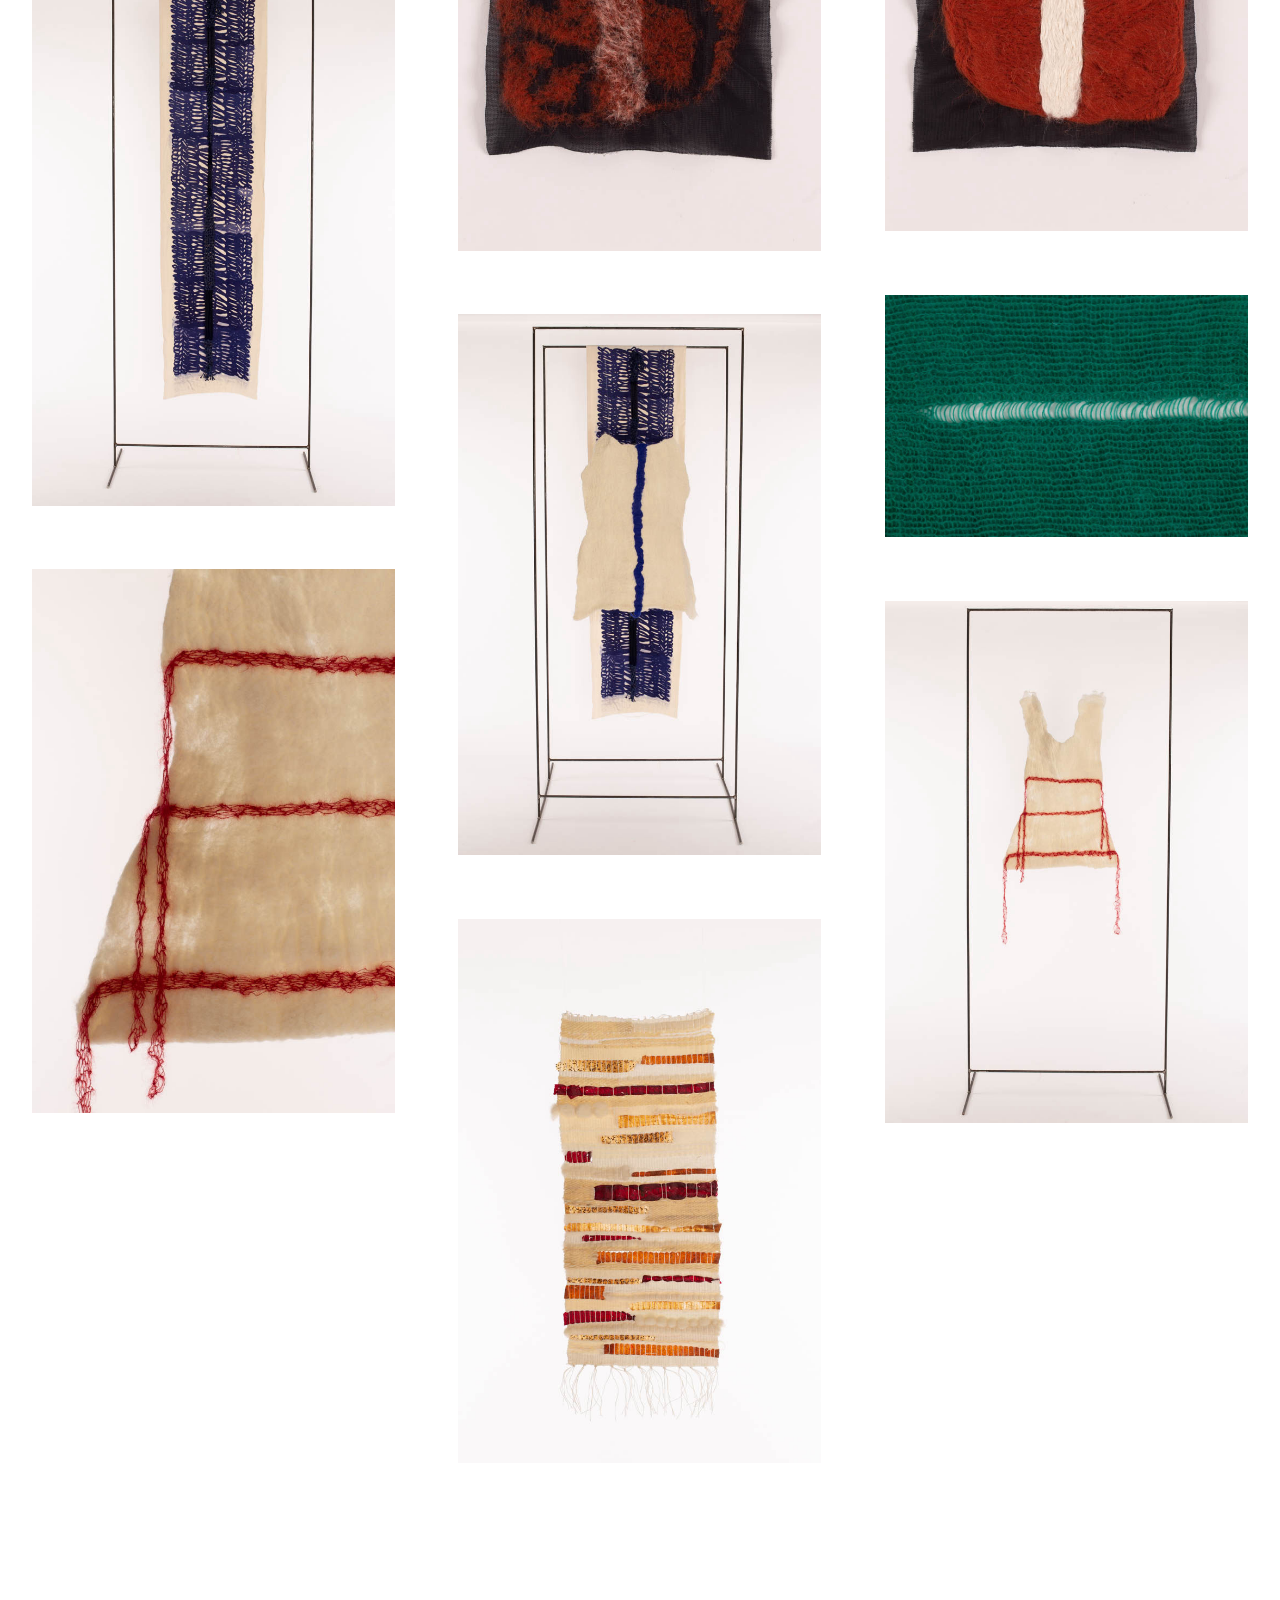
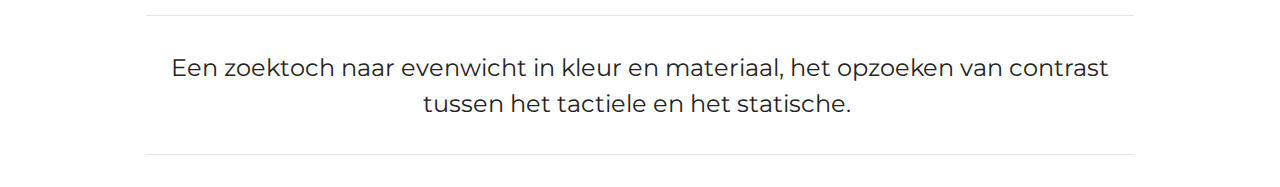
==== commit 94d7bbd5: "create github pages" ====
--- a/page1.html
+++ b/page1.html
@@ -59,12 +59,12 @@
         </div>
         <div class="collapse navbar-collapse" id="navbarSupportedContent">
             
-            <div class="navbar-buttons mbr-section-btn"><a class="btn btn-sm btn-primary-outline display-4" href="index.html">home</a> <a class="btn btn-sm btn-primary-outline display-4" href="page1.html">textiel</a> <a class="btn btn-sm btn-primary-outline display-4" href="page3.html">illustratie</a> <a class="btn btn-sm btn-primary-outline display-4" href="page4.html">waarneming</a> <a class="btn btn-sm btn-primary-outline display-4" href="page2.html">info en contactgegevens</a></div>
+            <div class="navbar-buttons mbr-section-btn"><a class="btn btn-sm btn-primary-outline display-4" href="index.html">HOME</a> <a class="btn btn-sm btn-primary-outline display-4" href="page1.html">TEXTIEL</a> <a class="btn btn-sm btn-primary-outline display-4" href="page3.html">ILLUSTRATIE</a> <a class="btn btn-sm btn-primary-outline display-4" href="page4.html">WAARNEMING</a> <a class="btn btn-sm btn-primary-outline display-4" href="page2.html">INFO &amp; CONTACTGEGEVENS</a></div>
         </div>
     </nav>
 </section>
 
-<section class="engine"><a href="https://mobirise.info/c">site builder</a></section><section class="cid-r5P05JN5sN" id="header2-3">
+<section class="engine"><a href="https://mobirise.info/s">bootstrap theme</a></section><section class="cid-r5P05JN5sN" id="header2-3">
 
     
 
@@ -88,7 +88,7 @@
     
 
     <div>
-        <div><!-- Filter --><div class="mbr-gallery-filter container gallery-filter-active"><ul buttons="0"><li class="mbr-gallery-filter-all"><a class="btn btn-md btn-primary-outline active display-4" href="">OVERZICHT</a></li></ul></div><!-- Gallery --><div class="mbr-gallery-row"><div class="mbr-gallery-layout-default"><div><div><div class="mbr-gallery-item mbr-gallery-item--p4" data-video-url="false" data-tags="BORDUREN"><div href="#lb-gallery2-4" data-slide-to="0" data-toggle="modal"><img src="assets/images/0-1-800x1067.jpg" alt="" title=""><span class="icon-focus"></span></div></div><div class="mbr-gallery-item mbr-gallery-item--p4" data-video-url="false" data-tags="ASSEMBLAGE, BREIEN"><div href="#lb-gallery2-4" data-slide-to="1" data-toggle="modal"><img src="assets/images/schermafbeelding-2018-10-22-om-12.46.24-800x604.png" alt="" title=""><span class="icon-focus"></span></div></div><div class="mbr-gallery-item mbr-gallery-item--p4" data-video-url="false" data-tags="ASSEMBLAGE, BREIEN"><div href="#lb-gallery2-4" data-slide-to="2" data-toggle="modal"><img src="assets/images/schermafbeelding-2018-10-22-om-12.46.40-800x599.png" alt="" title=""><span class="icon-focus"></span></div></div><div class="mbr-gallery-item mbr-gallery-item--p4" data-video-url="false" data-tags="ASSEMBLAGE"><div href="#lb-gallery2-4" data-slide-to="3" data-toggle="modal"><img src="assets/images/schermafbeelding-2018-10-22-om-12.46.31-800x604.png" alt="" title=""><span class="icon-focus"></span></div></div><div class="mbr-gallery-item mbr-gallery-item--p4" data-video-url="false" data-tags="ASSEMBLAGE"><div href="#lb-gallery2-4" data-slide-to="4" data-toggle="modal"><img src="assets/images/schermafbeelding-2018-10-22-om-12.44.40-800x599.png" alt="" title=""><span class="icon-focus"></span></div></div><div class="mbr-gallery-item mbr-gallery-item--p4" data-video-url="false" data-tags="BORDUREN"><div href="#lb-gallery2-4" data-slide-to="5" data-toggle="modal"><img src="assets/images/0-4-800x1067.jpg" alt="" title=""><span class="icon-focus"></span></div></div><div class="mbr-gallery-item mbr-gallery-item--p4" data-video-url="false" data-tags="BORDUREN"><div href="#lb-gallery2-4" data-slide-to="6" data-toggle="modal"><img src="assets/images/img-8423-800x1067.jpg" alt="" title=""><span class="icon-focus"></span></div></div><div class="mbr-gallery-item mbr-gallery-item--p4" data-video-url="false" data-tags="WEVEN"><div href="#lb-gallery2-4" data-slide-to="7" data-toggle="modal"><img src="assets/images/mobirise-1-van-1-667x1000.jpg" alt="" title=""><span class="icon-focus"></span></div></div><div class="mbr-gallery-item mbr-gallery-item--p4" data-video-url="false" data-tags="WEVEN"><div href="#lb-gallery2-4" data-slide-to="8" data-toggle="modal"><img src="assets/images/mobirise-1-van-2-667x1000.jpg" alt="" title=""><span class="icon-focus"></span></div></div><div class="mbr-gallery-item mbr-gallery-item--p4" data-video-url="false" data-tags="VILTEN"><div href="#lb-gallery2-4" data-slide-to="9" data-toggle="modal"><img src="assets/images/img-9774-800x1005.jpg" alt="" title=""><span class="icon-focus"></span></div></div><div class="mbr-gallery-item mbr-gallery-item--p4" data-video-url="false" data-tags="VILTEN"><div href="#lb-gallery2-4" data-slide-to="10" data-toggle="modal"><img src="assets/images/img-9776-800x1023.jpg" alt="" title=""><span class="icon-focus"></span></div></div><div class="mbr-gallery-item mbr-gallery-item--p4" data-video-url="false" data-tags="WEVEN"><div href="#lb-gallery2-4" data-slide-to="11" data-toggle="modal"><img src="assets/images/bioplatsic-sam-9-800x1012.jpeg" alt="" title=""><span class="icon-focus"></span></div></div><div class="mbr-gallery-item mbr-gallery-item--p4" data-video-url="false" data-tags="WEVEN"><div href="#lb-gallery2-4" data-slide-to="12" data-toggle="modal"><img src="assets/images/bioplatsic-sam-2-800x1008.jpeg" alt="" title=""><span class="icon-focus"></span></div></div><div class="mbr-gallery-item mbr-gallery-item--p4" data-video-url="false" data-tags="WEVEN"><div href="#lb-gallery2-4" data-slide-to="13" data-toggle="modal"><img src="assets/images/mobirise-1-van-3-667x1000.jpg" alt="" title=""><span class="icon-focus"></span></div></div><div class="mbr-gallery-item mbr-gallery-item--p4" data-video-url="false" data-tags="WEVEN"><div href="#lb-gallery2-4" data-slide-to="14" data-toggle="modal"><img src="assets/images/mobirise-1-van-5-667x1000.jpg" alt="" title=""><span class="icon-focus"></span></div></div><div class="mbr-gallery-item mbr-gallery-item--p4" data-video-url="false" data-tags="WEVEN"><div href="#lb-gallery2-4" data-slide-to="15" data-toggle="modal"><img src="assets/images/mobirise-1-van-6-667x1000.jpg" alt="" title=""><span class="icon-focus"></span></div></div><div class="mbr-gallery-item mbr-gallery-item--p4" data-video-url="false" data-tags="WEVEN"><div href="#lb-gallery2-4" data-slide-to="16" data-toggle="modal"><img src="assets/images/mobirise-1-van-7-800x533.jpg" alt="" title=""><span class="icon-focus"></span></div></div><div class="mbr-gallery-item mbr-gallery-item--p4" data-video-url="false" data-tags="WEVEN, BREIEN"><div href="#lb-gallery2-4" data-slide-to="17" data-toggle="modal"><img src="assets/images/mobirise-1-van-8-800x533.jpg" alt="" title=""><span class="icon-focus"></span></div></div><div class="mbr-gallery-item mbr-gallery-item--p4" data-video-url="false" data-tags="WEVEN"><div href="#lb-gallery2-4" data-slide-to="18" data-toggle="modal"><img src="assets/images/mobirise-1-van-9-800x533.jpg" alt="" title=""><span class="icon-focus"></span></div></div><div class="mbr-gallery-item mbr-gallery-item--p4" data-video-url="false" data-tags="VILTEN"><div href="#lb-gallery2-4" data-slide-to="19" data-toggle="modal"><img src="assets/images/mobirise-1-van-10-800x533.jpg" alt="" title=""><span class="icon-focus"></span></div></div><div class="mbr-gallery-item mbr-gallery-item--p4" data-video-url="false" data-tags="VILTEN"><div href="#lb-gallery2-4" data-slide-to="20" data-toggle="modal"><img src="assets/images/mobirise-1-van-11-667x1000.jpg" alt="" title=""><span class="icon-focus"></span></div></div><div class="mbr-gallery-item mbr-gallery-item--p4" data-video-url="false" data-tags="VILTEN"><div href="#lb-gallery2-4" data-slide-to="21" data-toggle="modal"><img src="assets/images/mobirise-1-van-12-667x1000.jpg" alt="" title=""><span class="icon-focus"></span></div></div><div class="mbr-gallery-item mbr-gallery-item--p4" data-video-url="false" data-tags="WEVEN"><div href="#lb-gallery2-4" data-slide-to="22" data-toggle="modal"><img src="assets/images/mobirise-1-van-13-800x533.jpg" alt="" title=""><span class="icon-focus"></span></div></div><div class="mbr-gallery-item mbr-gallery-item--p4" data-video-url="false" data-tags="VILTEN"><div href="#lb-gallery2-4" data-slide-to="23" data-toggle="modal"><img src="assets/images/mobirise-1-van-15-667x1000.jpg" alt="" title=""><span class="icon-focus"></span></div></div><div class="mbr-gallery-item mbr-gallery-item--p4" data-video-url="false" data-tags="ZEEFDRUK"><div href="#lb-gallery2-4" data-slide-to="24" data-toggle="modal"><img src="assets/images/mobirise-1-van-16-800x815.jpg" alt="" title=""><span class="icon-focus"></span></div></div><div class="mbr-gallery-item mbr-gallery-item--p4" data-video-url="false" data-tags="BREIEN"><div href="#lb-gallery2-4" data-slide-to="25" data-toggle="modal"><img src="assets/images/mobirise-1-van-17-800x533.jpg" alt="" title=""><span class="icon-focus"></span></div></div><div class="mbr-gallery-item mbr-gallery-item--p4" data-video-url="false" data-tags="BREIEN"><div href="#lb-gallery2-4" data-slide-to="26" data-toggle="modal"><img src="assets/images/mobirise-1-van-18-800x533.jpg" alt="" title=""><span class="icon-focus"></span></div></div><div class="mbr-gallery-item mbr-gallery-item--p4" data-video-url="false" data-tags="VILTEN"><div href="#lb-gallery2-4" data-slide-to="27" data-toggle="modal"><img src="assets/images/mobirise-1-van-19-667x1000.jpg" alt="" title=""><span class="icon-focus"></span></div></div><div class="mbr-gallery-item mbr-gallery-item--p4" data-video-url="false" data-tags="VILTEN"><div href="#lb-gallery2-4" data-slide-to="28" data-toggle="modal"><img src="assets/images/mobirise-1-van-20-667x1000.jpg" alt="" title=""><span class="icon-focus"></span></div></div><div class="mbr-gallery-item mbr-gallery-item--p4" data-video-url="false" data-tags="WEVEN, ZEEFDRUK"><div href="#lb-gallery2-4" data-slide-to="29" data-toggle="modal"><img src="assets/images/mobirise-1-van-21-686x1000.jpg" alt="" title=""><span class="icon-focus"></span></div></div><div class="mbr-gallery-item mbr-gallery-item--p4" data-video-url="false" data-tags="BREIEN"><div href="#lb-gallery2-4" data-slide-to="30" data-toggle="modal"><img src="assets/images/mobirise-1-van-22-800x533.jpg" alt="" title=""><span class="icon-focus"></span></div></div><div class="mbr-gallery-item mbr-gallery-item--p4" data-video-url="false" data-tags="VILTEN, ZEEFDRUK"><div href="#lb-gallery2-4" data-slide-to="31" data-toggle="modal"><img src="assets/images/mobirise-1-van-23-671x1000.jpg" alt="" title=""><span class="icon-focus"></span></div></div><div class="mbr-gallery-item mbr-gallery-item--p4" data-video-url="false" data-tags="VILTEN, BREIEN"><div href="#lb-gallery2-4" data-slide-to="32" data-toggle="modal"><img src="assets/images/mobirise-1-van-24-667x1000.jpg" alt="" title=""><span class="icon-focus"></span></div></div><div class="mbr-gallery-item mbr-gallery-item--p4" data-video-url="false" data-tags="VILTEN, BREIEN"><div href="#lb-gallery2-4" data-slide-to="33" data-toggle="modal"><img src="assets/images/mobirise-1-van-25-695x1000.jpg" alt="" title=""><span class="icon-focus"></span></div></div></div></div><div class="clearfix"></div></div></div><!-- Lightbox --><div data-app-prevent-settings="" class="mbr-slider modal fade carousel slide" tabindex="-1" data-keyboard="true" data-interval="false" id="lb-gallery2-4"><div class="modal-dialog"><div class="modal-content"><div class="modal-body"><div class="carousel-inner"><div class="carousel-item"><img src="assets/images/0-1.jpg" alt="" title=""></div><div class="carousel-item"><img src="assets/images/schermafbeelding-2018-10-22-om-12.46.24.png" alt="" title=""></div><div class="carousel-item"><img src="assets/images/schermafbeelding-2018-10-22-om-12.46.40.png" alt="" title=""></div><div class="carousel-item"><img src="assets/images/schermafbeelding-2018-10-22-om-12.46.31.png" alt="" title=""></div><div class="carousel-item"><img src="assets/images/schermafbeelding-2018-10-22-om-12.44.40.png" alt="" title=""></div><div class="carousel-item"><img src="assets/images/0-4.jpg" alt="" title=""></div><div class="carousel-item"><img src="assets/images/img-8423.jpg" alt="" title=""></div><div class="carousel-item"><img src="assets/images/mobirise-1-van-1.jpg" alt="" title=""></div><div class="carousel-item"><img src="assets/images/mobirise-1-van-2.jpg" alt="" title=""></div><div class="carousel-item"><img src="assets/images/img-9774.jpg" alt="" title=""></div><div class="carousel-item"><img src="assets/images/img-9776.jpg" alt="" title=""></div><div class="carousel-item"><img src="assets/images/bioplatsic-sam-9.jpeg" alt="" title=""></div><div class="carousel-item"><img src="assets/images/bioplatsic-sam-2.jpeg" alt="" title=""></div><div class="carousel-item"><img src="assets/images/mobirise-1-van-3.jpg" alt="" title=""></div><div class="carousel-item"><img src="assets/images/mobirise-1-van-5.jpg" alt="" title=""></div><div class="carousel-item"><img src="assets/images/mobirise-1-van-6.jpg" alt="" title=""></div><div class="carousel-item"><img src="assets/images/mobirise-1-van-7.jpg" alt="" title=""></div><div class="carousel-item"><img src="assets/images/mobirise-1-van-8.jpg" alt="" title=""></div><div class="carousel-item"><img src="assets/images/mobirise-1-van-9.jpg" alt="" title=""></div><div class="carousel-item"><img src="assets/images/mobirise-1-van-10.jpg" alt="" title=""></div><div class="carousel-item"><img src="assets/images/mobirise-1-van-11.jpg" alt="" title=""></div><div class="carousel-item"><img src="assets/images/mobirise-1-van-12.jpg" alt="" title=""></div><div class="carousel-item"><img src="assets/images/mobirise-1-van-13.jpg" alt="" title=""></div><div class="carousel-item"><img src="assets/images/mobirise-1-van-15.jpg" alt="" title=""></div><div class="carousel-item"><img src="assets/images/mobirise-1-van-16.jpg" alt="" title=""></div><div class="carousel-item"><img src="assets/images/mobirise-1-van-17.jpg" alt="" title=""></div><div class="carousel-item"><img src="assets/images/mobirise-1-van-18.jpg" alt="" title=""></div><div class="carousel-item"><img src="assets/images/mobirise-1-van-19.jpg" alt="" title=""></div><div class="carousel-item"><img src="assets/images/mobirise-1-van-20.jpg" alt="" title=""></div><div class="carousel-item"><img src="assets/images/mobirise-1-van-21.jpg" alt="" title=""></div><div class="carousel-item"><img src="assets/images/mobirise-1-van-22.jpg" alt="" title=""></div><div class="carousel-item"><img src="assets/images/mobirise-1-van-23.jpg" alt="" title=""></div><div class="carousel-item"><img src="assets/images/mobirise-1-van-24.jpg" alt="" title=""></div><div class="carousel-item active"><img src="assets/images/mobirise-1-van-25.jpg" alt="" title=""></div></div><a class="carousel-control carousel-control-prev" role="button" data-slide="prev" href="#lb-gallery2-4"><span class="mbri-left mbr-iconfont" aria-hidden="true"></span><span class="sr-only">Previous</span></a><a class="carousel-control carousel-control-next" role="button" data-slide="next" href="#lb-gallery2-4"><span class="mbri-right mbr-iconfont" aria-hidden="true"></span><span class="sr-only">Next</span></a><a class="close" href="#" role="button" data-dismiss="modal"><span class="sr-only">Close</span></a></div></div></div></div></div>
+        <div><!-- Filter --><div class="mbr-gallery-filter container gallery-filter-active"><ul buttons="0"><li class="mbr-gallery-filter-all"><a class="btn btn-md btn-primary-outline active display-4" href="">OVERZICHT</a></li></ul></div><!-- Gallery --><div class="mbr-gallery-row"><div class="mbr-gallery-layout-default"><div><div><div class="mbr-gallery-item mbr-gallery-item--p4" data-video-url="false" data-tags="BORDUREN"><div href="#lb-gallery2-4" data-slide-to="0" data-toggle="modal"><img src="assets/images/0-1-800x1067.jpg" alt="" title=""><span class="icon-focus"></span></div></div><div class="mbr-gallery-item mbr-gallery-item--p4" data-video-url="false" data-tags="ASSEMBLAGE, BREIEN"><div href="#lb-gallery2-4" data-slide-to="1" data-toggle="modal"><img src="assets/images/schermafbeelding-2018-10-22-om-12.46.24-800x604.png" alt="" title=""><span class="icon-focus"></span></div></div><div class="mbr-gallery-item mbr-gallery-item--p4" data-video-url="false" data-tags="ASSEMBLAGE, BREIEN"><div href="#lb-gallery2-4" data-slide-to="2" data-toggle="modal"><img src="assets/images/schermafbeelding-2018-10-22-om-12.46.40-800x599.png" alt="" title=""><span class="icon-focus"></span></div></div><div class="mbr-gallery-item mbr-gallery-item--p4" data-video-url="false" data-tags="ASSEMBLAGE"><div href="#lb-gallery2-4" data-slide-to="3" data-toggle="modal"><img src="assets/images/schermafbeelding-2018-10-22-om-12.46.31-800x604.png" alt="" title=""><span class="icon-focus"></span></div></div><div class="mbr-gallery-item mbr-gallery-item--p4" data-video-url="false" data-tags="ASSEMBLAGE"><div href="#lb-gallery2-4" data-slide-to="4" data-toggle="modal"><img src="assets/images/schermafbeelding-2018-10-22-om-12.44.40-800x599.png" alt="" title=""><span class="icon-focus"></span></div></div><div class="mbr-gallery-item mbr-gallery-item--p4" data-video-url="false" data-tags="BORDUREN"><div href="#lb-gallery2-4" data-slide-to="5" data-toggle="modal"><img src="assets/images/0-4-800x1067.jpg" alt="" title=""><span class="icon-focus"></span></div></div><div class="mbr-gallery-item mbr-gallery-item--p4" data-video-url="false" data-tags="BORDUREN"><div href="#lb-gallery2-4" data-slide-to="6" data-toggle="modal"><img src="assets/images/img-8423-800x1067.jpg" alt="" title=""><span class="icon-focus"></span></div></div><div class="mbr-gallery-item mbr-gallery-item--p4" data-video-url="false" data-tags="WEVEN"><div href="#lb-gallery2-4" data-slide-to="7" data-toggle="modal"><img src="assets/images/mobirise-1-van-1-667x1000.jpg" alt="" title=""><span class="icon-focus"></span></div></div><div class="mbr-gallery-item mbr-gallery-item--p4" data-video-url="false" data-tags="WEVEN"><div href="#lb-gallery2-4" data-slide-to="8" data-toggle="modal"><img src="assets/images/mobirise-1-van-2-667x1000.jpg" alt="" title=""><span class="icon-focus"></span></div></div><div class="mbr-gallery-item mbr-gallery-item--p4" data-video-url="false" data-tags="VILTEN"><div href="#lb-gallery2-4" data-slide-to="9" data-toggle="modal"><img src="assets/images/img-9774-800x1005.jpg" alt="" title=""><span class="icon-focus"></span></div></div><div class="mbr-gallery-item mbr-gallery-item--p4" data-video-url="false" data-tags="VILTEN"><div href="#lb-gallery2-4" data-slide-to="10" data-toggle="modal"><img src="assets/images/img-9776-800x1023.jpg" alt="" title=""><span class="icon-focus"></span></div></div><div class="mbr-gallery-item mbr-gallery-item--p4" data-video-url="false" data-tags="WEVEN"><div href="#lb-gallery2-4" data-slide-to="11" data-toggle="modal"><img src="assets/images/bioplatsic-sam-9-800x1012.jpeg" alt="" title=""><span class="icon-focus"></span></div></div><div class="mbr-gallery-item mbr-gallery-item--p4" data-video-url="false" data-tags="WEVEN"><div href="#lb-gallery2-4" data-slide-to="12" data-toggle="modal"><img src="assets/images/bioplatsic-sam-2-800x1008.jpeg" alt="" title=""><span class="icon-focus"></span></div></div><div class="mbr-gallery-item mbr-gallery-item--p4" data-video-url="false" data-tags="WEVEN"><div href="#lb-gallery2-4" data-slide-to="13" data-toggle="modal"><img src="assets/images/mobirise-1-van-3-667x1000.jpg" alt="" title=""><span class="icon-focus"></span></div></div><div class="mbr-gallery-item mbr-gallery-item--p4" data-video-url="false" data-tags="WEVEN"><div href="#lb-gallery2-4" data-slide-to="14" data-toggle="modal"><img src="assets/images/mobirise-1-van-5-667x1000.jpg" alt="" title=""><span class="icon-focus"></span></div></div><div class="mbr-gallery-item mbr-gallery-item--p4" data-video-url="false" data-tags="WEVEN"><div href="#lb-gallery2-4" data-slide-to="15" data-toggle="modal"><img src="assets/images/mobirise-1-van-6-667x1000.jpg" alt="" title=""><span class="icon-focus"></span></div></div><div class="mbr-gallery-item mbr-gallery-item--p4" data-video-url="false" data-tags="WEVEN"><div href="#lb-gallery2-4" data-slide-to="16" data-toggle="modal"><img src="assets/images/mobirise-1-van-7-800x533.jpg" alt="" title=""><span class="icon-focus"></span></div></div><div class="mbr-gallery-item mbr-gallery-item--p4" data-video-url="false" data-tags="WEVEN, BREIEN"><div href="#lb-gallery2-4" data-slide-to="17" data-toggle="modal"><img src="assets/images/mobirise-1-van-8-800x533.jpg" alt="" title=""><span class="icon-focus"></span></div></div><div class="mbr-gallery-item mbr-gallery-item--p4" data-video-url="false" data-tags="WEVEN"><div href="#lb-gallery2-4" data-slide-to="18" data-toggle="modal"><img src="assets/images/mobirise-1-van-9-800x533.jpg" alt="" title=""><span class="icon-focus"></span></div></div><div class="mbr-gallery-item mbr-gallery-item--p4" data-video-url="false" data-tags="VILTEN"><div href="#lb-gallery2-4" data-slide-to="19" data-toggle="modal"><img src="assets/images/mobirise-1-van-10-800x533.jpg" alt="" title=""><span class="icon-focus"></span></div></div><div class="mbr-gallery-item mbr-gallery-item--p4" data-video-url="false" data-tags="VILTEN"><div href="#lb-gallery2-4" data-slide-to="20" data-toggle="modal"><img src="assets/images/mobirise-1-van-11-667x1000.jpg" alt="" title=""><span class="icon-focus"></span></div></div><div class="mbr-gallery-item mbr-gallery-item--p4" data-video-url="false" data-tags="VILTEN"><div href="#lb-gallery2-4" data-slide-to="21" data-toggle="modal"><img src="assets/images/mobirise-1-van-12-667x1000.jpg" alt="" title=""><span class="icon-focus"></span></div></div><div class="mbr-gallery-item mbr-gallery-item--p4" data-video-url="false" data-tags="WEVEN"><div href="#lb-gallery2-4" data-slide-to="22" data-toggle="modal"><img src="assets/images/mobirise-1-van-13-800x533.jpg" alt="" title=""><span class="icon-focus"></span></div></div><div class="mbr-gallery-item mbr-gallery-item--p4" data-video-url="false" data-tags="VILTEN"><div href="#lb-gallery2-4" data-slide-to="23" data-toggle="modal"><img src="assets/images/mobirise-1-van-15-667x1000.jpg" alt="" title=""><span class="icon-focus"></span></div></div><div class="mbr-gallery-item mbr-gallery-item--p4" data-video-url="false" data-tags="ZEEFDRUK"><div href="#lb-gallery2-4" data-slide-to="24" data-toggle="modal"><img src="assets/images/mobirise-1-van-16-800x815.jpg" alt="" title=""><span class="icon-focus"></span></div></div><div class="mbr-gallery-item mbr-gallery-item--p4" data-video-url="false" data-tags="BREIEN"><div href="#lb-gallery2-4" data-slide-to="25" data-toggle="modal"><img src="assets/images/mobirise-1-van-17-800x533.jpg" alt="" title=""><span class="icon-focus"></span></div></div><div class="mbr-gallery-item mbr-gallery-item--p4" data-video-url="false" data-tags="BREIEN"><div href="#lb-gallery2-4" data-slide-to="26" data-toggle="modal"><img src="assets/images/mobirise-1-van-18-800x533.jpg" alt="" title=""><span class="icon-focus"></span></div></div><div class="mbr-gallery-item mbr-gallery-item--p4" data-video-url="false" data-tags="VILTEN"><div href="#lb-gallery2-4" data-slide-to="27" data-toggle="modal"><img src="assets/images/mobirise-1-van-19-667x1000.jpg" alt="" title=""><span class="icon-focus"></span></div></div><div class="mbr-gallery-item mbr-gallery-item--p4" data-video-url="false" data-tags="VILTEN"><div href="#lb-gallery2-4" data-slide-to="28" data-toggle="modal"><img src="assets/images/mobirise-1-van-20-667x1000.jpg" alt="" title=""><span class="icon-focus"></span></div></div><div class="mbr-gallery-item mbr-gallery-item--p4" data-video-url="false" data-tags="WEVEN, ZEEFDRUK"><div href="#lb-gallery2-4" data-slide-to="29" data-toggle="modal"><img src="assets/images/mobirise-1-van-21-686x1000.jpg" alt="" title=""><span class="icon-focus"></span></div></div><div class="mbr-gallery-item mbr-gallery-item--p4" data-video-url="false" data-tags="BREIEN"><div href="#lb-gallery2-4" data-slide-to="30" data-toggle="modal"><img src="assets/images/mobirise-1-van-22-800x533.jpg" alt="" title=""><span class="icon-focus"></span></div></div><div class="mbr-gallery-item mbr-gallery-item--p4" data-video-url="false" data-tags="VILTEN, ZEEFDRUK"><div href="#lb-gallery2-4" data-slide-to="31" data-toggle="modal"><img src="assets/images/mobirise-1-van-23-671x1000.jpg" alt="" title=""><span class="icon-focus"></span></div></div><div class="mbr-gallery-item mbr-gallery-item--p4" data-video-url="false" data-tags="VILTEN, BREIEN"><div href="#lb-gallery2-4" data-slide-to="32" data-toggle="modal"><img src="assets/images/mobirise-1-van-24-667x1000.jpg" alt="" title=""><span class="icon-focus"></span></div></div><div class="mbr-gallery-item mbr-gallery-item--p4" data-video-url="false" data-tags="VILTEN, BREIEN"><div href="#lb-gallery2-4" data-slide-to="33" data-toggle="modal"><img src="assets/images/mobirise-1-van-25-695x1000.jpg" alt="" title=""><span class="icon-focus"></span></div></div><div class="mbr-gallery-item mbr-gallery-item--p4" data-video-url="false" data-tags="WEVEN"><div href="#lb-gallery2-4" data-slide-to="34" data-toggle="modal"><img src="assets/images/mobirise-1-van-36-667x1000.jpg" alt="" title=""><span class="icon-focus"></span></div></div></div></div><div class="clearfix"></div></div></div><!-- Lightbox --><div data-app-prevent-settings="" class="mbr-slider modal fade carousel slide" tabindex="-1" data-keyboard="true" data-interval="false" id="lb-gallery2-4"><div class="modal-dialog"><div class="modal-content"><div class="modal-body"><div class="carousel-inner"><div class="carousel-item"><img src="assets/images/0-1.jpg" alt="" title=""></div><div class="carousel-item"><img src="assets/images/schermafbeelding-2018-10-22-om-12.46.24.png" alt="" title=""></div><div class="carousel-item"><img src="assets/images/schermafbeelding-2018-10-22-om-12.46.40.png" alt="" title=""></div><div class="carousel-item"><img src="assets/images/schermafbeelding-2018-10-22-om-12.46.31.png" alt="" title=""></div><div class="carousel-item"><img src="assets/images/schermafbeelding-2018-10-22-om-12.44.40.png" alt="" title=""></div><div class="carousel-item"><img src="assets/images/0-4.jpg" alt="" title=""></div><div class="carousel-item"><img src="assets/images/img-8423.jpg" alt="" title=""></div><div class="carousel-item"><img src="assets/images/mobirise-1-van-1.jpg" alt="" title=""></div><div class="carousel-item"><img src="assets/images/mobirise-1-van-2.jpg" alt="" title=""></div><div class="carousel-item"><img src="assets/images/img-9774.jpg" alt="" title=""></div><div class="carousel-item"><img src="assets/images/img-9776.jpg" alt="" title=""></div><div class="carousel-item"><img src="assets/images/bioplatsic-sam-9.jpeg" alt="" title=""></div><div class="carousel-item"><img src="assets/images/bioplatsic-sam-2.jpeg" alt="" title=""></div><div class="carousel-item"><img src="assets/images/mobirise-1-van-3.jpg" alt="" title=""></div><div class="carousel-item"><img src="assets/images/mobirise-1-van-5.jpg" alt="" title=""></div><div class="carousel-item"><img src="assets/images/mobirise-1-van-6.jpg" alt="" title=""></div><div class="carousel-item"><img src="assets/images/mobirise-1-van-7.jpg" alt="" title=""></div><div class="carousel-item"><img src="assets/images/mobirise-1-van-8.jpg" alt="" title=""></div><div class="carousel-item"><img src="assets/images/mobirise-1-van-9.jpg" alt="" title=""></div><div class="carousel-item"><img src="assets/images/mobirise-1-van-10.jpg" alt="" title=""></div><div class="carousel-item"><img src="assets/images/mobirise-1-van-11.jpg" alt="" title=""></div><div class="carousel-item"><img src="assets/images/mobirise-1-van-12.jpg" alt="" title=""></div><div class="carousel-item"><img src="assets/images/mobirise-1-van-13.jpg" alt="" title=""></div><div class="carousel-item"><img src="assets/images/mobirise-1-van-15.jpg" alt="" title=""></div><div class="carousel-item"><img src="assets/images/mobirise-1-van-16.jpg" alt="" title=""></div><div class="carousel-item"><img src="assets/images/mobirise-1-van-17.jpg" alt="" title=""></div><div class="carousel-item"><img src="assets/images/mobirise-1-van-18.jpg" alt="" title=""></div><div class="carousel-item"><img src="assets/images/mobirise-1-van-19.jpg" alt="" title=""></div><div class="carousel-item"><img src="assets/images/mobirise-1-van-20.jpg" alt="" title=""></div><div class="carousel-item"><img src="assets/images/mobirise-1-van-21.jpg" alt="" title=""></div><div class="carousel-item"><img src="assets/images/mobirise-1-van-22.jpg" alt="" title=""></div><div class="carousel-item"><img src="assets/images/mobirise-1-van-23.jpg" alt="" title=""></div><div class="carousel-item"><img src="assets/images/mobirise-1-van-24.jpg" alt="" title=""></div><div class="carousel-item"><img src="assets/images/mobirise-1-van-25.jpg" alt="" title=""></div><div class="carousel-item active"><img src="assets/images/mobirise-1-van-36.jpg" alt="" title=""></div></div><a class="carousel-control carousel-control-prev" role="button" data-slide="prev" href="#lb-gallery2-4"><span class="mbri-left mbr-iconfont" aria-hidden="true"></span><span class="sr-only">Previous</span></a><a class="carousel-control carousel-control-next" role="button" data-slide="next" href="#lb-gallery2-4"><span class="mbri-right mbr-iconfont" aria-hidden="true"></span><span class="sr-only">Next</span></a><a class="close" href="#" role="button" data-dismiss="modal"><span class="sr-only">Close</span></a></div></div></div></div></div>
     </div>
 
 </section>
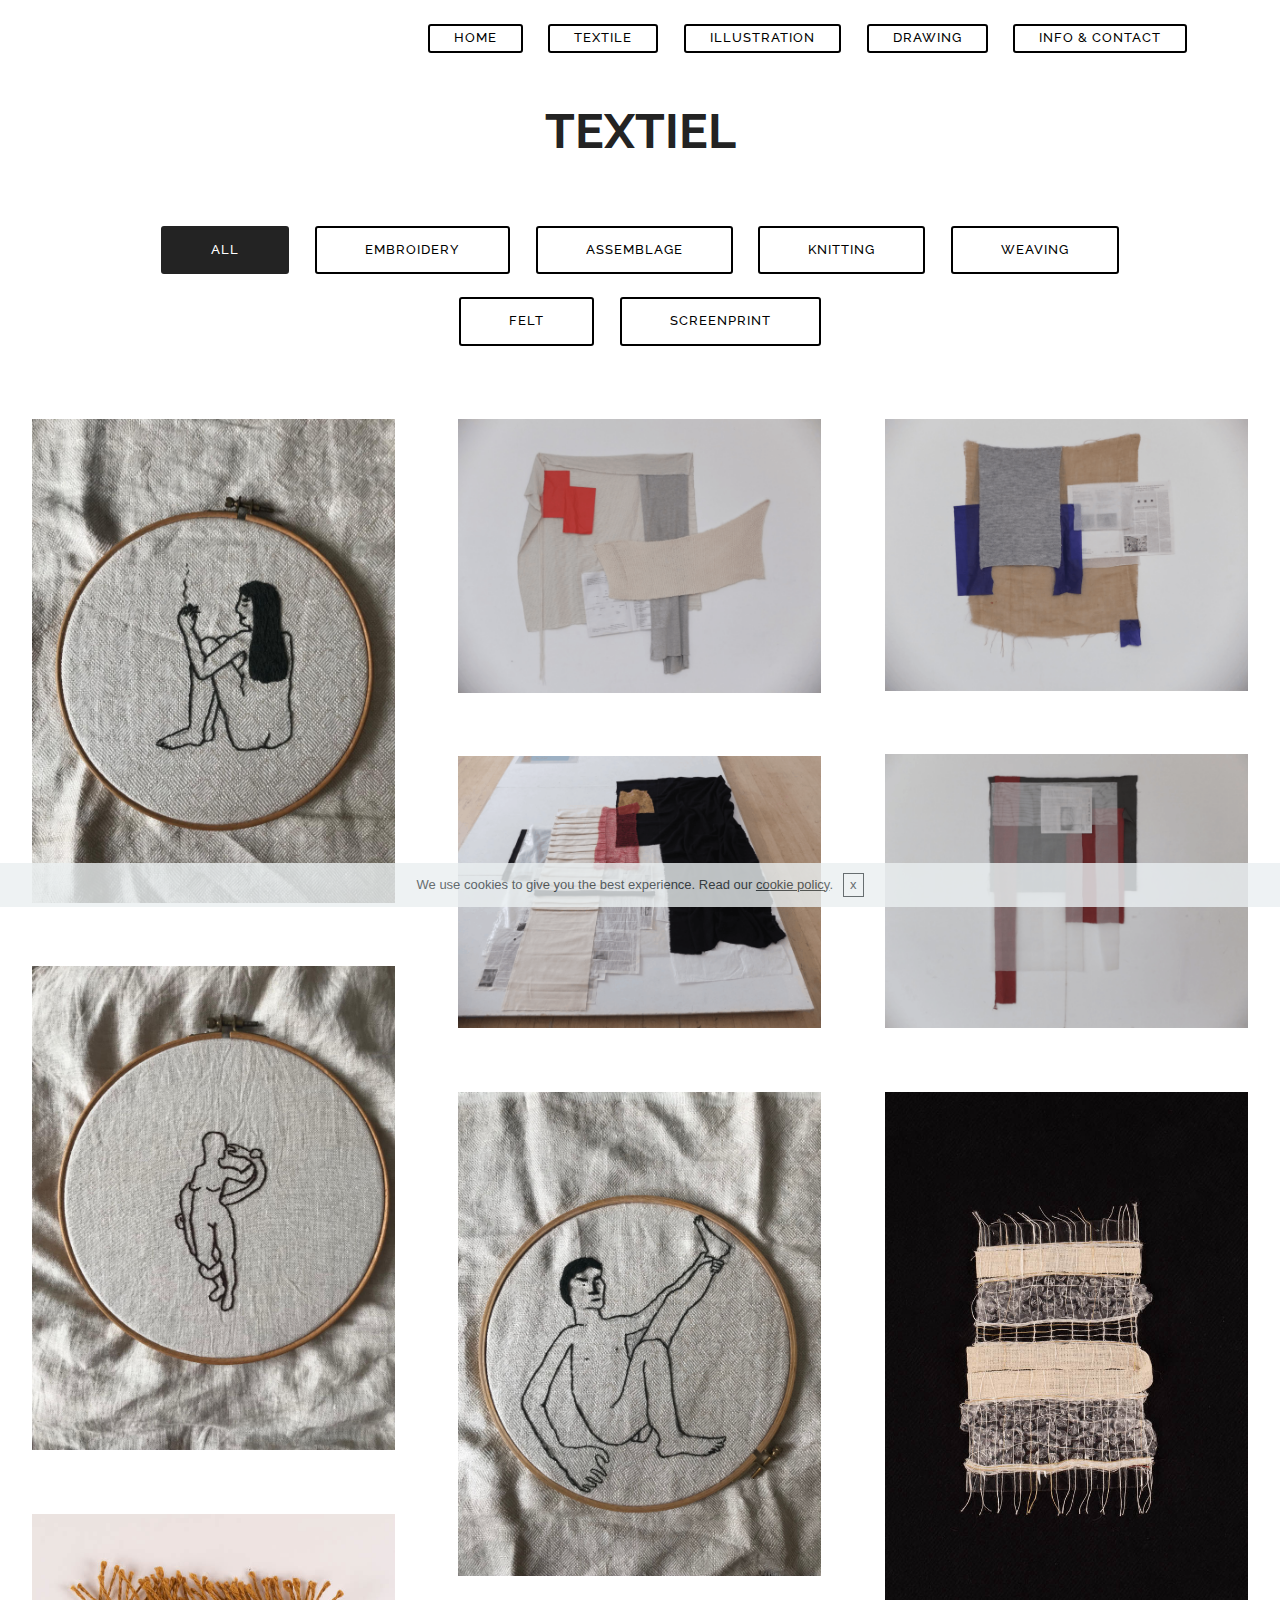
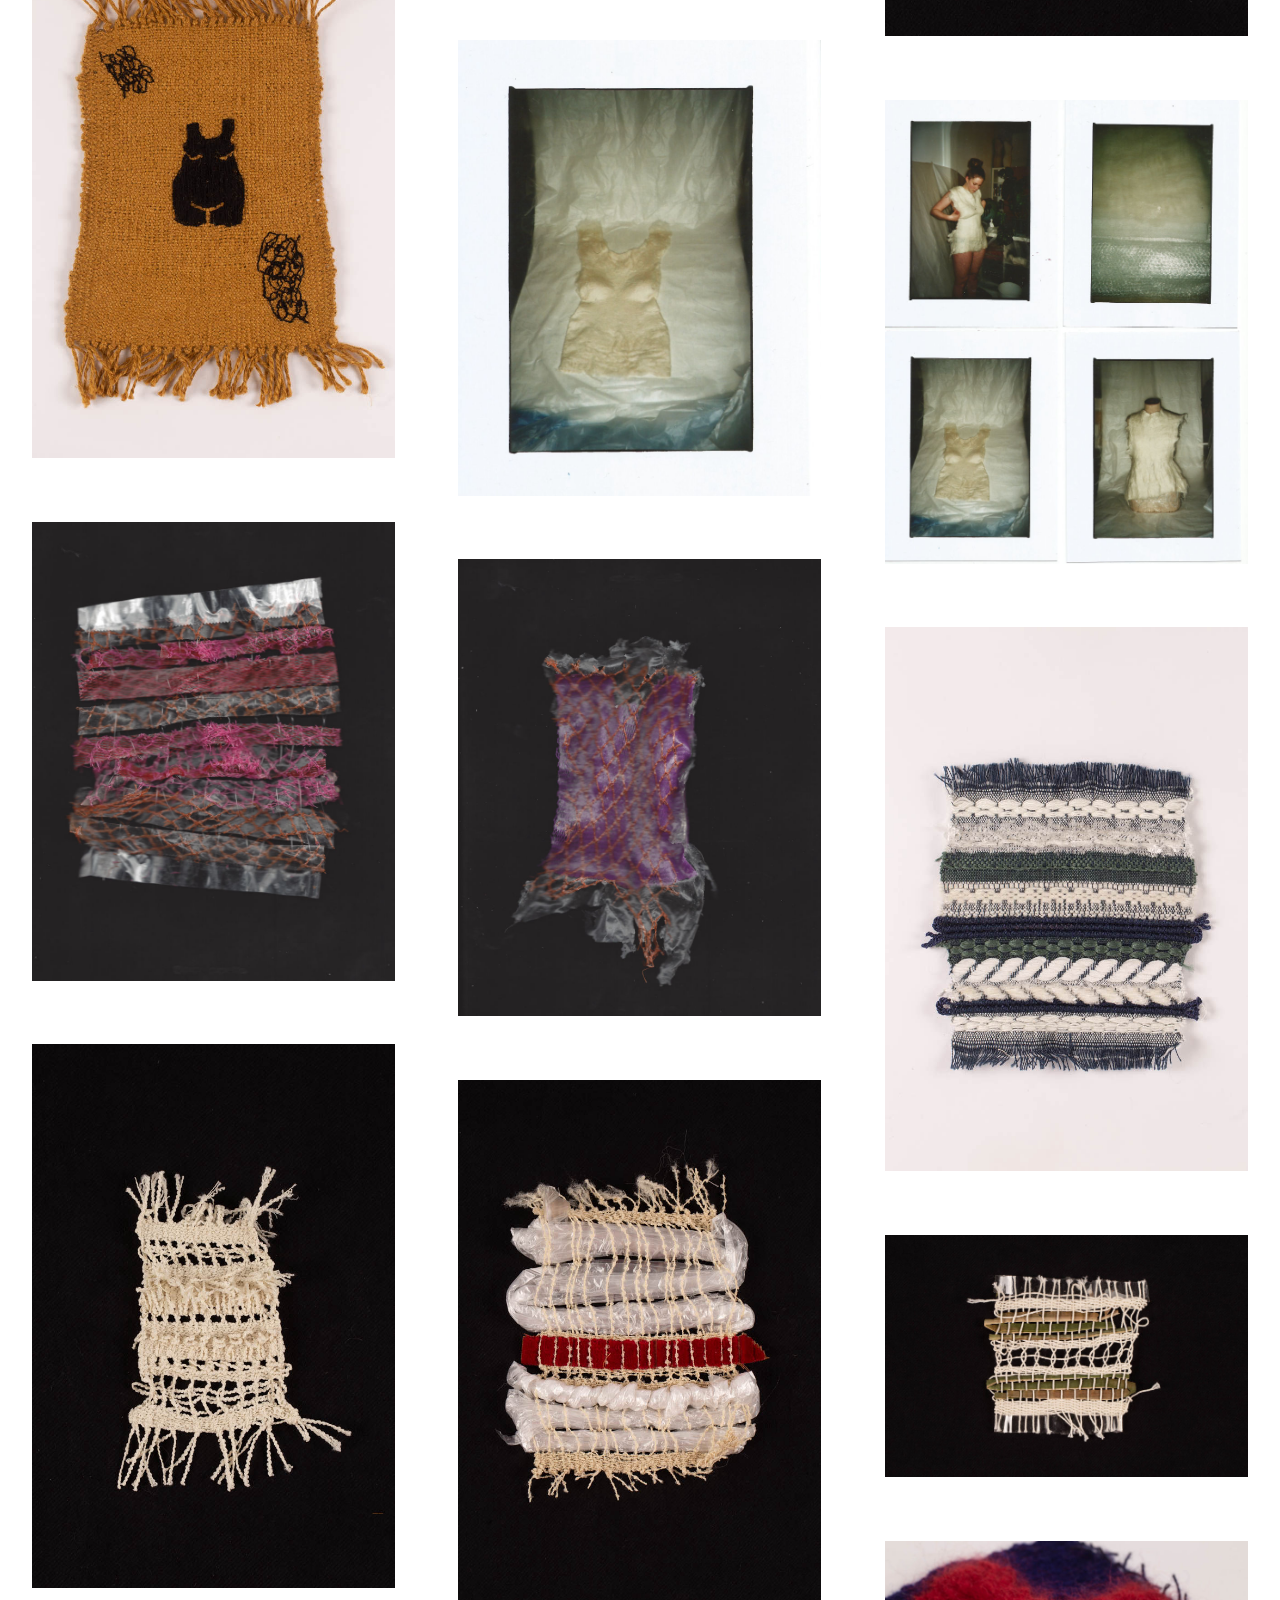
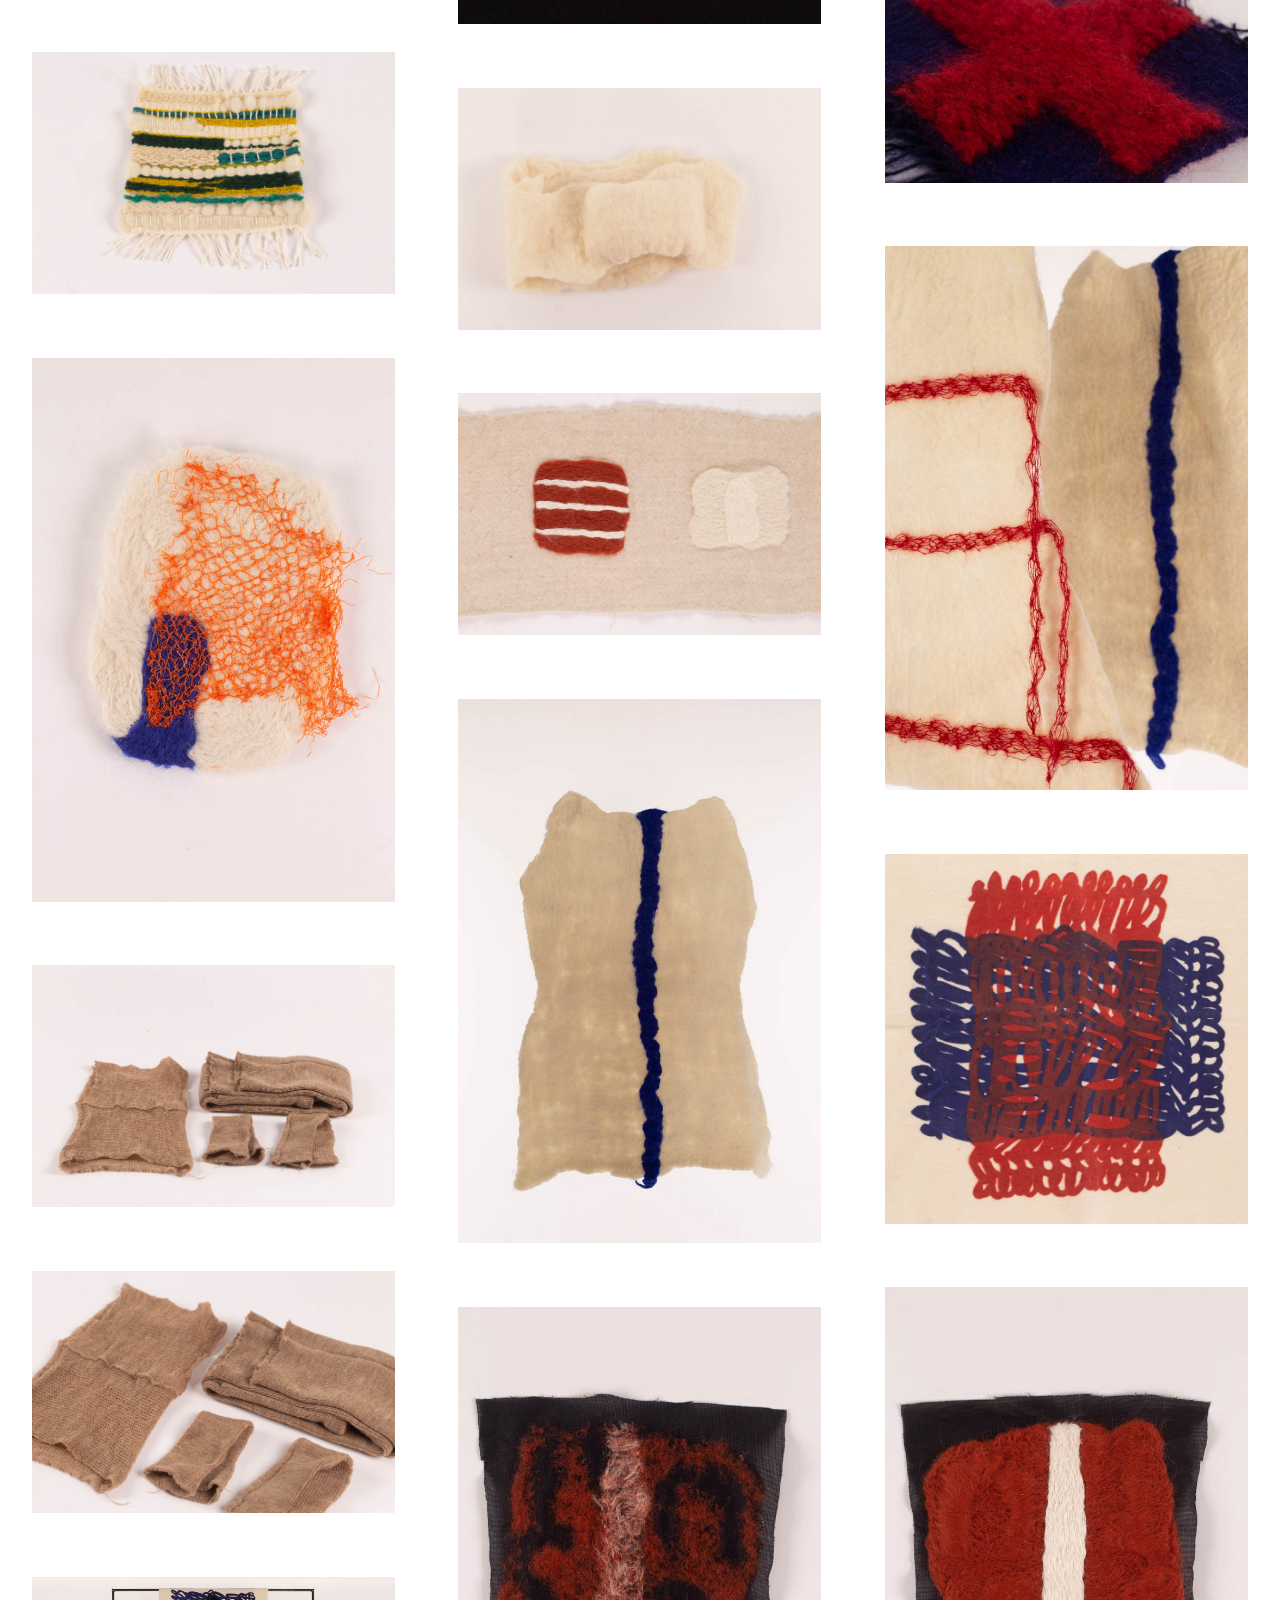
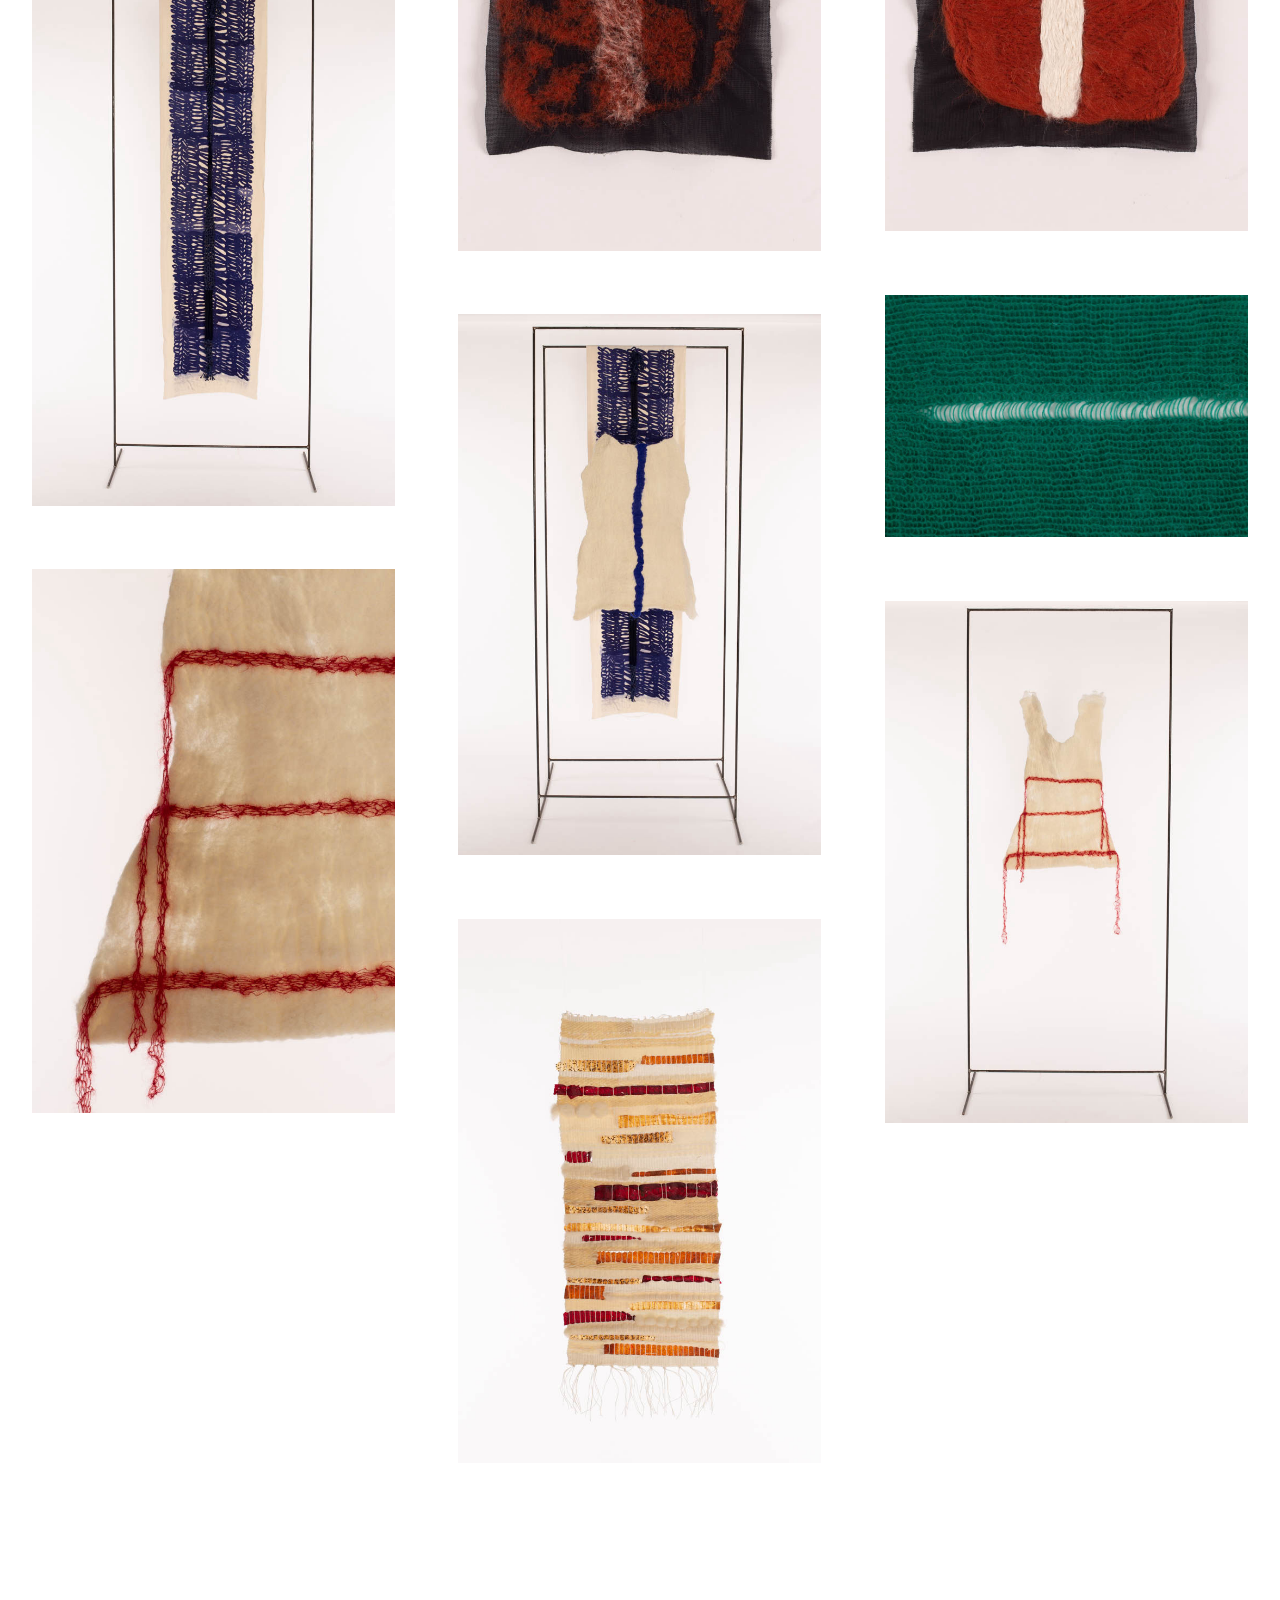
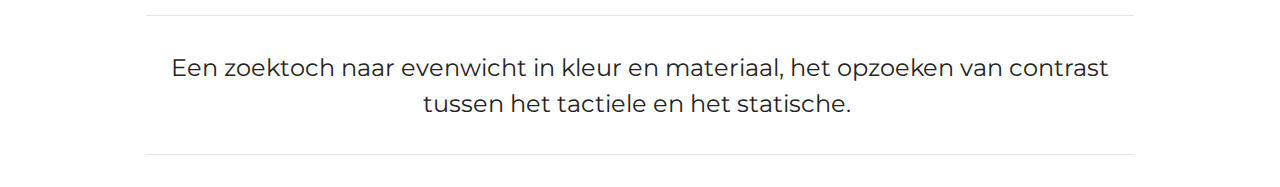
==== commit 1d491216: "create github pages" ====
--- a/page1.html
+++ b/page1.html
@@ -59,12 +59,12 @@
         </div>
         <div class="collapse navbar-collapse" id="navbarSupportedContent">
             
-            <div class="navbar-buttons mbr-section-btn"><a class="btn btn-sm btn-primary-outline display-4" href="index.html">HOME</a> <a class="btn btn-sm btn-primary-outline display-4" href="page1.html">TEXTIEL</a> <a class="btn btn-sm btn-primary-outline display-4" href="page3.html">ILLUSTRATIE</a> <a class="btn btn-sm btn-primary-outline display-4" href="page4.html">WAARNEMING</a> <a class="btn btn-sm btn-primary-outline display-4" href="page2.html">INFO &amp; CONTACTGEGEVENS</a></div>
+            <div class="navbar-buttons mbr-section-btn"><a class="btn btn-sm btn-primary-outline display-4" href="index.html">HOME</a> <a class="btn btn-sm btn-primary-outline display-4" href="page1.html">TEXTILE</a> <a class="btn btn-sm btn-primary-outline display-4" href="page3.html">ILLUSTRATION</a> <a class="btn btn-sm btn-primary-outline display-4" href="page4.html">DRAWING</a> <a class="btn btn-sm btn-primary-outline display-4" href="page2.html">INFO &amp; CONTACT</a></div>
         </div>
     </nav>
 </section>
 
-<section class="engine"><a href="https://mobirise.info/s">bootstrap theme</a></section><section class="cid-r5P05JN5sN" id="header2-3">
+<section class="engine"><a href="https://mobirise.info/j">website templates</a></section><section class="cid-r5P05JN5sN" id="header2-3">
 
     
 
@@ -88,7 +88,7 @@
     
 
     <div>
-        <div><!-- Filter --><div class="mbr-gallery-filter container gallery-filter-active"><ul buttons="0"><li class="mbr-gallery-filter-all"><a class="btn btn-md btn-primary-outline active display-4" href="">OVERZICHT</a></li></ul></div><!-- Gallery --><div class="mbr-gallery-row"><div class="mbr-gallery-layout-default"><div><div><div class="mbr-gallery-item mbr-gallery-item--p4" data-video-url="false" data-tags="BORDUREN"><div href="#lb-gallery2-4" data-slide-to="0" data-toggle="modal"><img src="assets/images/0-1-800x1067.jpg" alt="" title=""><span class="icon-focus"></span></div></div><div class="mbr-gallery-item mbr-gallery-item--p4" data-video-url="false" data-tags="ASSEMBLAGE, BREIEN"><div href="#lb-gallery2-4" data-slide-to="1" data-toggle="modal"><img src="assets/images/schermafbeelding-2018-10-22-om-12.46.24-800x604.png" alt="" title=""><span class="icon-focus"></span></div></div><div class="mbr-gallery-item mbr-gallery-item--p4" data-video-url="false" data-tags="ASSEMBLAGE, BREIEN"><div href="#lb-gallery2-4" data-slide-to="2" data-toggle="modal"><img src="assets/images/schermafbeelding-2018-10-22-om-12.46.40-800x599.png" alt="" title=""><span class="icon-focus"></span></div></div><div class="mbr-gallery-item mbr-gallery-item--p4" data-video-url="false" data-tags="ASSEMBLAGE"><div href="#lb-gallery2-4" data-slide-to="3" data-toggle="modal"><img src="assets/images/schermafbeelding-2018-10-22-om-12.46.31-800x604.png" alt="" title=""><span class="icon-focus"></span></div></div><div class="mbr-gallery-item mbr-gallery-item--p4" data-video-url="false" data-tags="ASSEMBLAGE"><div href="#lb-gallery2-4" data-slide-to="4" data-toggle="modal"><img src="assets/images/schermafbeelding-2018-10-22-om-12.44.40-800x599.png" alt="" title=""><span class="icon-focus"></span></div></div><div class="mbr-gallery-item mbr-gallery-item--p4" data-video-url="false" data-tags="BORDUREN"><div href="#lb-gallery2-4" data-slide-to="5" data-toggle="modal"><img src="assets/images/0-4-800x1067.jpg" alt="" title=""><span class="icon-focus"></span></div></div><div class="mbr-gallery-item mbr-gallery-item--p4" data-video-url="false" data-tags="BORDUREN"><div href="#lb-gallery2-4" data-slide-to="6" data-toggle="modal"><img src="assets/images/img-8423-800x1067.jpg" alt="" title=""><span class="icon-focus"></span></div></div><div class="mbr-gallery-item mbr-gallery-item--p4" data-video-url="false" data-tags="WEVEN"><div href="#lb-gallery2-4" data-slide-to="7" data-toggle="modal"><img src="assets/images/mobirise-1-van-1-667x1000.jpg" alt="" title=""><span class="icon-focus"></span></div></div><div class="mbr-gallery-item mbr-gallery-item--p4" data-video-url="false" data-tags="WEVEN"><div href="#lb-gallery2-4" data-slide-to="8" data-toggle="modal"><img src="assets/images/mobirise-1-van-2-667x1000.jpg" alt="" title=""><span class="icon-focus"></span></div></div><div class="mbr-gallery-item mbr-gallery-item--p4" data-video-url="false" data-tags="VILTEN"><div href="#lb-gallery2-4" data-slide-to="9" data-toggle="modal"><img src="assets/images/img-9774-800x1005.jpg" alt="" title=""><span class="icon-focus"></span></div></div><div class="mbr-gallery-item mbr-gallery-item--p4" data-video-url="false" data-tags="VILTEN"><div href="#lb-gallery2-4" data-slide-to="10" data-toggle="modal"><img src="assets/images/img-9776-800x1023.jpg" alt="" title=""><span class="icon-focus"></span></div></div><div class="mbr-gallery-item mbr-gallery-item--p4" data-video-url="false" data-tags="WEVEN"><div href="#lb-gallery2-4" data-slide-to="11" data-toggle="modal"><img src="assets/images/bioplatsic-sam-9-800x1012.jpeg" alt="" title=""><span class="icon-focus"></span></div></div><div class="mbr-gallery-item mbr-gallery-item--p4" data-video-url="false" data-tags="WEVEN"><div href="#lb-gallery2-4" data-slide-to="12" data-toggle="modal"><img src="assets/images/bioplatsic-sam-2-800x1008.jpeg" alt="" title=""><span class="icon-focus"></span></div></div><div class="mbr-gallery-item mbr-gallery-item--p4" data-video-url="false" data-tags="WEVEN"><div href="#lb-gallery2-4" data-slide-to="13" data-toggle="modal"><img src="assets/images/mobirise-1-van-3-667x1000.jpg" alt="" title=""><span class="icon-focus"></span></div></div><div class="mbr-gallery-item mbr-gallery-item--p4" data-video-url="false" data-tags="WEVEN"><div href="#lb-gallery2-4" data-slide-to="14" data-toggle="modal"><img src="assets/images/mobirise-1-van-5-667x1000.jpg" alt="" title=""><span class="icon-focus"></span></div></div><div class="mbr-gallery-item mbr-gallery-item--p4" data-video-url="false" data-tags="WEVEN"><div href="#lb-gallery2-4" data-slide-to="15" data-toggle="modal"><img src="assets/images/mobirise-1-van-6-667x1000.jpg" alt="" title=""><span class="icon-focus"></span></div></div><div class="mbr-gallery-item mbr-gallery-item--p4" data-video-url="false" data-tags="WEVEN"><div href="#lb-gallery2-4" data-slide-to="16" data-toggle="modal"><img src="assets/images/mobirise-1-van-7-800x533.jpg" alt="" title=""><span class="icon-focus"></span></div></div><div class="mbr-gallery-item mbr-gallery-item--p4" data-video-url="false" data-tags="WEVEN, BREIEN"><div href="#lb-gallery2-4" data-slide-to="17" data-toggle="modal"><img src="assets/images/mobirise-1-van-8-800x533.jpg" alt="" title=""><span class="icon-focus"></span></div></div><div class="mbr-gallery-item mbr-gallery-item--p4" data-video-url="false" data-tags="WEVEN"><div href="#lb-gallery2-4" data-slide-to="18" data-toggle="modal"><img src="assets/images/mobirise-1-van-9-800x533.jpg" alt="" title=""><span class="icon-focus"></span></div></div><div class="mbr-gallery-item mbr-gallery-item--p4" data-video-url="false" data-tags="VILTEN"><div href="#lb-gallery2-4" data-slide-to="19" data-toggle="modal"><img src="assets/images/mobirise-1-van-10-800x533.jpg" alt="" title=""><span class="icon-focus"></span></div></div><div class="mbr-gallery-item mbr-gallery-item--p4" data-video-url="false" data-tags="VILTEN"><div href="#lb-gallery2-4" data-slide-to="20" data-toggle="modal"><img src="assets/images/mobirise-1-van-11-667x1000.jpg" alt="" title=""><span class="icon-focus"></span></div></div><div class="mbr-gallery-item mbr-gallery-item--p4" data-video-url="false" data-tags="VILTEN"><div href="#lb-gallery2-4" data-slide-to="21" data-toggle="modal"><img src="assets/images/mobirise-1-van-12-667x1000.jpg" alt="" title=""><span class="icon-focus"></span></div></div><div class="mbr-gallery-item mbr-gallery-item--p4" data-video-url="false" data-tags="WEVEN"><div href="#lb-gallery2-4" data-slide-to="22" data-toggle="modal"><img src="assets/images/mobirise-1-van-13-800x533.jpg" alt="" title=""><span class="icon-focus"></span></div></div><div class="mbr-gallery-item mbr-gallery-item--p4" data-video-url="false" data-tags="VILTEN"><div href="#lb-gallery2-4" data-slide-to="23" data-toggle="modal"><img src="assets/images/mobirise-1-van-15-667x1000.jpg" alt="" title=""><span class="icon-focus"></span></div></div><div class="mbr-gallery-item mbr-gallery-item--p4" data-video-url="false" data-tags="ZEEFDRUK"><div href="#lb-gallery2-4" data-slide-to="24" data-toggle="modal"><img src="assets/images/mobirise-1-van-16-800x815.jpg" alt="" title=""><span class="icon-focus"></span></div></div><div class="mbr-gallery-item mbr-gallery-item--p4" data-video-url="false" data-tags="BREIEN"><div href="#lb-gallery2-4" data-slide-to="25" data-toggle="modal"><img src="assets/images/mobirise-1-van-17-800x533.jpg" alt="" title=""><span class="icon-focus"></span></div></div><div class="mbr-gallery-item mbr-gallery-item--p4" data-video-url="false" data-tags="BREIEN"><div href="#lb-gallery2-4" data-slide-to="26" data-toggle="modal"><img src="assets/images/mobirise-1-van-18-800x533.jpg" alt="" title=""><span class="icon-focus"></span></div></div><div class="mbr-gallery-item mbr-gallery-item--p4" data-video-url="false" data-tags="VILTEN"><div href="#lb-gallery2-4" data-slide-to="27" data-toggle="modal"><img src="assets/images/mobirise-1-van-19-667x1000.jpg" alt="" title=""><span class="icon-focus"></span></div></div><div class="mbr-gallery-item mbr-gallery-item--p4" data-video-url="false" data-tags="VILTEN"><div href="#lb-gallery2-4" data-slide-to="28" data-toggle="modal"><img src="assets/images/mobirise-1-van-20-667x1000.jpg" alt="" title=""><span class="icon-focus"></span></div></div><div class="mbr-gallery-item mbr-gallery-item--p4" data-video-url="false" data-tags="WEVEN, ZEEFDRUK"><div href="#lb-gallery2-4" data-slide-to="29" data-toggle="modal"><img src="assets/images/mobirise-1-van-21-686x1000.jpg" alt="" title=""><span class="icon-focus"></span></div></div><div class="mbr-gallery-item mbr-gallery-item--p4" data-video-url="false" data-tags="BREIEN"><div href="#lb-gallery2-4" data-slide-to="30" data-toggle="modal"><img src="assets/images/mobirise-1-van-22-800x533.jpg" alt="" title=""><span class="icon-focus"></span></div></div><div class="mbr-gallery-item mbr-gallery-item--p4" data-video-url="false" data-tags="VILTEN, ZEEFDRUK"><div href="#lb-gallery2-4" data-slide-to="31" data-toggle="modal"><img src="assets/images/mobirise-1-van-23-671x1000.jpg" alt="" title=""><span class="icon-focus"></span></div></div><div class="mbr-gallery-item mbr-gallery-item--p4" data-video-url="false" data-tags="VILTEN, BREIEN"><div href="#lb-gallery2-4" data-slide-to="32" data-toggle="modal"><img src="assets/images/mobirise-1-van-24-667x1000.jpg" alt="" title=""><span class="icon-focus"></span></div></div><div class="mbr-gallery-item mbr-gallery-item--p4" data-video-url="false" data-tags="VILTEN, BREIEN"><div href="#lb-gallery2-4" data-slide-to="33" data-toggle="modal"><img src="assets/images/mobirise-1-van-25-695x1000.jpg" alt="" title=""><span class="icon-focus"></span></div></div><div class="mbr-gallery-item mbr-gallery-item--p4" data-video-url="false" data-tags="WEVEN"><div href="#lb-gallery2-4" data-slide-to="34" data-toggle="modal"><img src="assets/images/mobirise-1-van-36-667x1000.jpg" alt="" title=""><span class="icon-focus"></span></div></div></div></div><div class="clearfix"></div></div></div><!-- Lightbox --><div data-app-prevent-settings="" class="mbr-slider modal fade carousel slide" tabindex="-1" data-keyboard="true" data-interval="false" id="lb-gallery2-4"><div class="modal-dialog"><div class="modal-content"><div class="modal-body"><div class="carousel-inner"><div class="carousel-item"><img src="assets/images/0-1.jpg" alt="" title=""></div><div class="carousel-item"><img src="assets/images/schermafbeelding-2018-10-22-om-12.46.24.png" alt="" title=""></div><div class="carousel-item"><img src="assets/images/schermafbeelding-2018-10-22-om-12.46.40.png" alt="" title=""></div><div class="carousel-item"><img src="assets/images/schermafbeelding-2018-10-22-om-12.46.31.png" alt="" title=""></div><div class="carousel-item"><img src="assets/images/schermafbeelding-2018-10-22-om-12.44.40.png" alt="" title=""></div><div class="carousel-item"><img src="assets/images/0-4.jpg" alt="" title=""></div><div class="carousel-item"><img src="assets/images/img-8423.jpg" alt="" title=""></div><div class="carousel-item"><img src="assets/images/mobirise-1-van-1.jpg" alt="" title=""></div><div class="carousel-item"><img src="assets/images/mobirise-1-van-2.jpg" alt="" title=""></div><div class="carousel-item"><img src="assets/images/img-9774.jpg" alt="" title=""></div><div class="carousel-item"><img src="assets/images/img-9776.jpg" alt="" title=""></div><div class="carousel-item"><img src="assets/images/bioplatsic-sam-9.jpeg" alt="" title=""></div><div class="carousel-item"><img src="assets/images/bioplatsic-sam-2.jpeg" alt="" title=""></div><div class="carousel-item"><img src="assets/images/mobirise-1-van-3.jpg" alt="" title=""></div><div class="carousel-item"><img src="assets/images/mobirise-1-van-5.jpg" alt="" title=""></div><div class="carousel-item"><img src="assets/images/mobirise-1-van-6.jpg" alt="" title=""></div><div class="carousel-item"><img src="assets/images/mobirise-1-van-7.jpg" alt="" title=""></div><div class="carousel-item"><img src="assets/images/mobirise-1-van-8.jpg" alt="" title=""></div><div class="carousel-item"><img src="assets/images/mobirise-1-van-9.jpg" alt="" title=""></div><div class="carousel-item"><img src="assets/images/mobirise-1-van-10.jpg" alt="" title=""></div><div class="carousel-item"><img src="assets/images/mobirise-1-van-11.jpg" alt="" title=""></div><div class="carousel-item"><img src="assets/images/mobirise-1-van-12.jpg" alt="" title=""></div><div class="carousel-item"><img src="assets/images/mobirise-1-van-13.jpg" alt="" title=""></div><div class="carousel-item"><img src="assets/images/mobirise-1-van-15.jpg" alt="" title=""></div><div class="carousel-item"><img src="assets/images/mobirise-1-van-16.jpg" alt="" title=""></div><div class="carousel-item"><img src="assets/images/mobirise-1-van-17.jpg" alt="" title=""></div><div class="carousel-item"><img src="assets/images/mobirise-1-van-18.jpg" alt="" title=""></div><div class="carousel-item"><img src="assets/images/mobirise-1-van-19.jpg" alt="" title=""></div><div class="carousel-item"><img src="assets/images/mobirise-1-van-20.jpg" alt="" title=""></div><div class="carousel-item"><img src="assets/images/mobirise-1-van-21.jpg" alt="" title=""></div><div class="carousel-item"><img src="assets/images/mobirise-1-van-22.jpg" alt="" title=""></div><div class="carousel-item"><img src="assets/images/mobirise-1-van-23.jpg" alt="" title=""></div><div class="carousel-item"><img src="assets/images/mobirise-1-van-24.jpg" alt="" title=""></div><div class="carousel-item"><img src="assets/images/mobirise-1-van-25.jpg" alt="" title=""></div><div class="carousel-item active"><img src="assets/images/mobirise-1-van-36.jpg" alt="" title=""></div></div><a class="carousel-control carousel-control-prev" role="button" data-slide="prev" href="#lb-gallery2-4"><span class="mbri-left mbr-iconfont" aria-hidden="true"></span><span class="sr-only">Previous</span></a><a class="carousel-control carousel-control-next" role="button" data-slide="next" href="#lb-gallery2-4"><span class="mbri-right mbr-iconfont" aria-hidden="true"></span><span class="sr-only">Next</span></a><a class="close" href="#" role="button" data-dismiss="modal"><span class="sr-only">Close</span></a></div></div></div></div></div>
+        <div><!-- Filter --><div class="mbr-gallery-filter container gallery-filter-active"><ul buttons="0"><li class="mbr-gallery-filter-all"><a class="btn btn-md btn-primary-outline active display-4" href="">ALL</a></li></ul></div><!-- Gallery --><div class="mbr-gallery-row"><div class="mbr-gallery-layout-default"><div><div><div class="mbr-gallery-item mbr-gallery-item--p4" data-video-url="false" data-tags="EMBROIDERY"><div href="#lb-gallery2-4" data-slide-to="0" data-toggle="modal"><img src="assets/images/0-1-800x1067.jpg" alt="" title=""><span class="icon-focus"></span></div></div><div class="mbr-gallery-item mbr-gallery-item--p4" data-video-url="false" data-tags="ASSEMBLAGE, KNITTING"><div href="#lb-gallery2-4" data-slide-to="1" data-toggle="modal"><img src="assets/images/schermafbeelding-2018-10-22-om-12.46.24-800x604.png" alt="" title=""><span class="icon-focus"></span></div></div><div class="mbr-gallery-item mbr-gallery-item--p4" data-video-url="false" data-tags="ASSEMBLAGE, KNITTING"><div href="#lb-gallery2-4" data-slide-to="2" data-toggle="modal"><img src="assets/images/schermafbeelding-2018-10-22-om-12.46.40-800x599.png" alt="" title=""><span class="icon-focus"></span></div></div><div class="mbr-gallery-item mbr-gallery-item--p4" data-video-url="false" data-tags="ASSEMBLAGE"><div href="#lb-gallery2-4" data-slide-to="3" data-toggle="modal"><img src="assets/images/schermafbeelding-2018-10-22-om-12.46.31-800x604.png" alt="" title=""><span class="icon-focus"></span></div></div><div class="mbr-gallery-item mbr-gallery-item--p4" data-video-url="false" data-tags="ASSEMBLAGE, KNITTING"><div href="#lb-gallery2-4" data-slide-to="4" data-toggle="modal"><img src="assets/images/schermafbeelding-2018-10-22-om-12.44.40-800x599.png" alt="" title=""><span class="icon-focus"></span></div></div><div class="mbr-gallery-item mbr-gallery-item--p4" data-video-url="false" data-tags="EMBROIDERY"><div href="#lb-gallery2-4" data-slide-to="5" data-toggle="modal"><img src="assets/images/0-4-800x1067.jpg" alt="" title=""><span class="icon-focus"></span></div></div><div class="mbr-gallery-item mbr-gallery-item--p4" data-video-url="false" data-tags="EMBROIDERY"><div href="#lb-gallery2-4" data-slide-to="6" data-toggle="modal"><img src="assets/images/img-8423-800x1067.jpg" alt="" title=""><span class="icon-focus"></span></div></div><div class="mbr-gallery-item mbr-gallery-item--p4" data-video-url="false" data-tags="WEAVING"><div href="#lb-gallery2-4" data-slide-to="7" data-toggle="modal"><img src="assets/images/mobirise-1-van-1-667x1000.jpg" alt="" title=""><span class="icon-focus"></span></div></div><div class="mbr-gallery-item mbr-gallery-item--p4" data-video-url="false" data-tags="WEAVING"><div href="#lb-gallery2-4" data-slide-to="8" data-toggle="modal"><img src="assets/images/mobirise-1-van-2-667x1000.jpg" alt="" title=""><span class="icon-focus"></span></div></div><div class="mbr-gallery-item mbr-gallery-item--p4" data-video-url="false" data-tags="FELT"><div href="#lb-gallery2-4" data-slide-to="9" data-toggle="modal"><img src="assets/images/img-9774-800x1005.jpg" alt="" title=""><span class="icon-focus"></span></div></div><div class="mbr-gallery-item mbr-gallery-item--p4" data-video-url="false" data-tags="FELT"><div href="#lb-gallery2-4" data-slide-to="10" data-toggle="modal"><img src="assets/images/img-9776-800x1023.jpg" alt="" title=""><span class="icon-focus"></span></div></div><div class="mbr-gallery-item mbr-gallery-item--p4" data-video-url="false" data-tags="FELT"><div href="#lb-gallery2-4" data-slide-to="11" data-toggle="modal"><img src="assets/images/bioplatsic-sam-9-800x1012.jpeg" alt="" title=""><span class="icon-focus"></span></div></div><div class="mbr-gallery-item mbr-gallery-item--p4" data-video-url="false" data-tags="WEAVING"><div href="#lb-gallery2-4" data-slide-to="12" data-toggle="modal"><img src="assets/images/bioplatsic-sam-2-800x1008.jpeg" alt="" title=""><span class="icon-focus"></span></div></div><div class="mbr-gallery-item mbr-gallery-item--p4" data-video-url="false" data-tags="WEAVING"><div href="#lb-gallery2-4" data-slide-to="13" data-toggle="modal"><img src="assets/images/mobirise-1-van-3-667x1000.jpg" alt="" title=""><span class="icon-focus"></span></div></div><div class="mbr-gallery-item mbr-gallery-item--p4" data-video-url="false" data-tags="WEAVING"><div href="#lb-gallery2-4" data-slide-to="14" data-toggle="modal"><img src="assets/images/mobirise-1-van-5-667x1000.jpg" alt="" title=""><span class="icon-focus"></span></div></div><div class="mbr-gallery-item mbr-gallery-item--p4" data-video-url="false" data-tags="WEAVING"><div href="#lb-gallery2-4" data-slide-to="15" data-toggle="modal"><img src="assets/images/mobirise-1-van-6-667x1000.jpg" alt="" title=""><span class="icon-focus"></span></div></div><div class="mbr-gallery-item mbr-gallery-item--p4" data-video-url="false" data-tags="WEAVING"><div href="#lb-gallery2-4" data-slide-to="16" data-toggle="modal"><img src="assets/images/mobirise-1-van-7-800x533.jpg" alt="" title=""><span class="icon-focus"></span></div></div><div class="mbr-gallery-item mbr-gallery-item--p4" data-video-url="false" data-tags="WEAVING"><div href="#lb-gallery2-4" data-slide-to="17" data-toggle="modal"><img src="assets/images/mobirise-1-van-8-800x533.jpg" alt="" title=""><span class="icon-focus"></span></div></div><div class="mbr-gallery-item mbr-gallery-item--p4" data-video-url="false" data-tags="WEAVING, KNITTING"><div href="#lb-gallery2-4" data-slide-to="18" data-toggle="modal"><img src="assets/images/mobirise-1-van-9-800x533.jpg" alt="" title=""><span class="icon-focus"></span></div></div><div class="mbr-gallery-item mbr-gallery-item--p4" data-video-url="false" data-tags="FELT"><div href="#lb-gallery2-4" data-slide-to="19" data-toggle="modal"><img src="assets/images/mobirise-1-van-10-800x533.jpg" alt="" title=""><span class="icon-focus"></span></div></div><div class="mbr-gallery-item mbr-gallery-item--p4" data-video-url="false" data-tags="FELT"><div href="#lb-gallery2-4" data-slide-to="20" data-toggle="modal"><img src="assets/images/mobirise-1-van-11-667x1000.jpg" alt="" title=""><span class="icon-focus"></span></div></div><div class="mbr-gallery-item mbr-gallery-item--p4" data-video-url="false" data-tags="FELT"><div href="#lb-gallery2-4" data-slide-to="21" data-toggle="modal"><img src="assets/images/mobirise-1-van-12-667x1000.jpg" alt="" title=""><span class="icon-focus"></span></div></div><div class="mbr-gallery-item mbr-gallery-item--p4" data-video-url="false" data-tags="FELT"><div href="#lb-gallery2-4" data-slide-to="22" data-toggle="modal"><img src="assets/images/mobirise-1-van-13-800x533.jpg" alt="" title=""><span class="icon-focus"></span></div></div><div class="mbr-gallery-item mbr-gallery-item--p4" data-video-url="false" data-tags="FELT"><div href="#lb-gallery2-4" data-slide-to="23" data-toggle="modal"><img src="assets/images/mobirise-1-van-15-667x1000.jpg" alt="" title=""><span class="icon-focus"></span></div></div><div class="mbr-gallery-item mbr-gallery-item--p4" data-video-url="false" data-tags="FELT"><div href="#lb-gallery2-4" data-slide-to="24" data-toggle="modal"><img src="assets/images/mobirise-1-van-16-800x815.jpg" alt="" title=""><span class="icon-focus"></span></div></div><div class="mbr-gallery-item mbr-gallery-item--p4" data-video-url="false" data-tags="SCREENPRINT"><div href="#lb-gallery2-4" data-slide-to="25" data-toggle="modal"><img src="assets/images/mobirise-1-van-17-800x533.jpg" alt="" title=""><span class="icon-focus"></span></div></div><div class="mbr-gallery-item mbr-gallery-item--p4" data-video-url="false" data-tags="KNITTING"><div href="#lb-gallery2-4" data-slide-to="26" data-toggle="modal"><img src="assets/images/mobirise-1-van-18-800x533.jpg" alt="" title=""><span class="icon-focus"></span></div></div><div class="mbr-gallery-item mbr-gallery-item--p4" data-video-url="false" data-tags="KNITTING"><div href="#lb-gallery2-4" data-slide-to="27" data-toggle="modal"><img src="assets/images/mobirise-1-van-19-667x1000.jpg" alt="" title=""><span class="icon-focus"></span></div></div><div class="mbr-gallery-item mbr-gallery-item--p4" data-video-url="false" data-tags="FELT"><div href="#lb-gallery2-4" data-slide-to="28" data-toggle="modal"><img src="assets/images/mobirise-1-van-20-667x1000.jpg" alt="" title=""><span class="icon-focus"></span></div></div><div class="mbr-gallery-item mbr-gallery-item--p4" data-video-url="false" data-tags="WEAVING, SCREENPRINT"><div href="#lb-gallery2-4" data-slide-to="29" data-toggle="modal"><img src="assets/images/mobirise-1-van-21-686x1000.jpg" alt="" title=""><span class="icon-focus"></span></div></div><div class="mbr-gallery-item mbr-gallery-item--p4" data-video-url="false" data-tags="KNITTING"><div href="#lb-gallery2-4" data-slide-to="30" data-toggle="modal"><img src="assets/images/mobirise-1-van-22-800x533.jpg" alt="" title=""><span class="icon-focus"></span></div></div><div class="mbr-gallery-item mbr-gallery-item--p4" data-video-url="false" data-tags="KNITTING"><div href="#lb-gallery2-4" data-slide-to="31" data-toggle="modal"><img src="assets/images/mobirise-1-van-23-671x1000.jpg" alt="" title=""><span class="icon-focus"></span></div></div><div class="mbr-gallery-item mbr-gallery-item--p4" data-video-url="false" data-tags="FELT, SCREENPRINT"><div href="#lb-gallery2-4" data-slide-to="32" data-toggle="modal"><img src="assets/images/mobirise-1-van-24-667x1000.jpg" alt="" title=""><span class="icon-focus"></span></div></div><div class="mbr-gallery-item mbr-gallery-item--p4" data-video-url="false" data-tags="FELT, KNITTING"><div href="#lb-gallery2-4" data-slide-to="33" data-toggle="modal"><img src="assets/images/mobirise-1-van-25-695x1000.jpg" alt="" title=""><span class="icon-focus"></span></div></div><div class="mbr-gallery-item mbr-gallery-item--p4" data-video-url="false" data-tags="FELT, KNITTING"><div href="#lb-gallery2-4" data-slide-to="34" data-toggle="modal"><img src="assets/images/mobirise-1-van-36-667x1000.jpg" alt="" title=""><span class="icon-focus"></span></div></div></div></div><div class="clearfix"></div></div></div><!-- Lightbox --><div data-app-prevent-settings="" class="mbr-slider modal fade carousel slide" tabindex="-1" data-keyboard="true" data-interval="false" id="lb-gallery2-4"><div class="modal-dialog"><div class="modal-content"><div class="modal-body"><div class="carousel-inner"><div class="carousel-item"><img src="assets/images/0-1.jpg" alt="" title=""></div><div class="carousel-item"><img src="assets/images/schermafbeelding-2018-10-22-om-12.46.24.png" alt="" title=""></div><div class="carousel-item"><img src="assets/images/schermafbeelding-2018-10-22-om-12.46.40.png" alt="" title=""></div><div class="carousel-item"><img src="assets/images/schermafbeelding-2018-10-22-om-12.46.31.png" alt="" title=""></div><div class="carousel-item"><img src="assets/images/schermafbeelding-2018-10-22-om-12.44.40.png" alt="" title=""></div><div class="carousel-item"><img src="assets/images/0-4.jpg" alt="" title=""></div><div class="carousel-item"><img src="assets/images/img-8423.jpg" alt="" title=""></div><div class="carousel-item"><img src="assets/images/mobirise-1-van-1.jpg" alt="" title=""></div><div class="carousel-item"><img src="assets/images/mobirise-1-van-2.jpg" alt="" title=""></div><div class="carousel-item"><img src="assets/images/img-9774.jpg" alt="" title=""></div><div class="carousel-item"><img src="assets/images/img-9776.jpg" alt="" title=""></div><div class="carousel-item"><img src="assets/images/bioplatsic-sam-9.jpeg" alt="" title=""></div><div class="carousel-item"><img src="assets/images/bioplatsic-sam-2.jpeg" alt="" title=""></div><div class="carousel-item"><img src="assets/images/mobirise-1-van-3.jpg" alt="" title=""></div><div class="carousel-item"><img src="assets/images/mobirise-1-van-5.jpg" alt="" title=""></div><div class="carousel-item"><img src="assets/images/mobirise-1-van-6.jpg" alt="" title=""></div><div class="carousel-item"><img src="assets/images/mobirise-1-van-7.jpg" alt="" title=""></div><div class="carousel-item"><img src="assets/images/mobirise-1-van-8.jpg" alt="" title=""></div><div class="carousel-item"><img src="assets/images/mobirise-1-van-9.jpg" alt="" title=""></div><div class="carousel-item"><img src="assets/images/mobirise-1-van-10.jpg" alt="" title=""></div><div class="carousel-item"><img src="assets/images/mobirise-1-van-11.jpg" alt="" title=""></div><div class="carousel-item"><img src="assets/images/mobirise-1-van-12.jpg" alt="" title=""></div><div class="carousel-item"><img src="assets/images/mobirise-1-van-13.jpg" alt="" title=""></div><div class="carousel-item"><img src="assets/images/mobirise-1-van-15.jpg" alt="" title=""></div><div class="carousel-item"><img src="assets/images/mobirise-1-van-16.jpg" alt="" title=""></div><div class="carousel-item"><img src="assets/images/mobirise-1-van-17.jpg" alt="" title=""></div><div class="carousel-item"><img src="assets/images/mobirise-1-van-18.jpg" alt="" title=""></div><div class="carousel-item"><img src="assets/images/mobirise-1-van-19.jpg" alt="" title=""></div><div class="carousel-item"><img src="assets/images/mobirise-1-van-20.jpg" alt="" title=""></div><div class="carousel-item active"><img src="assets/images/mobirise-1-van-21.jpg" alt="" title=""></div><div class="carousel-item"><img src="assets/images/mobirise-1-van-22.jpg" alt="" title=""></div><div class="carousel-item"><img src="assets/images/mobirise-1-van-23.jpg" alt="" title=""></div><div class="carousel-item"><img src="assets/images/mobirise-1-van-24.jpg" alt="" title=""></div><div class="carousel-item"><img src="assets/images/mobirise-1-van-25.jpg" alt="" title=""></div><div class="carousel-item"><img src="assets/images/mobirise-1-van-36.jpg" alt="" title=""></div></div><a class="carousel-control carousel-control-prev" role="button" data-slide="prev" href="#lb-gallery2-4"><span class="mbri-left mbr-iconfont" aria-hidden="true"></span><span class="sr-only">Previous</span></a><a class="carousel-control carousel-control-next" role="button" data-slide="next" href="#lb-gallery2-4"><span class="mbri-right mbr-iconfont" aria-hidden="true"></span><span class="sr-only">Next</span></a><a class="close" href="#" role="button" data-dismiss="modal"><span class="sr-only">Close</span></a></div></div></div></div></div>
     </div>
 
 </section>
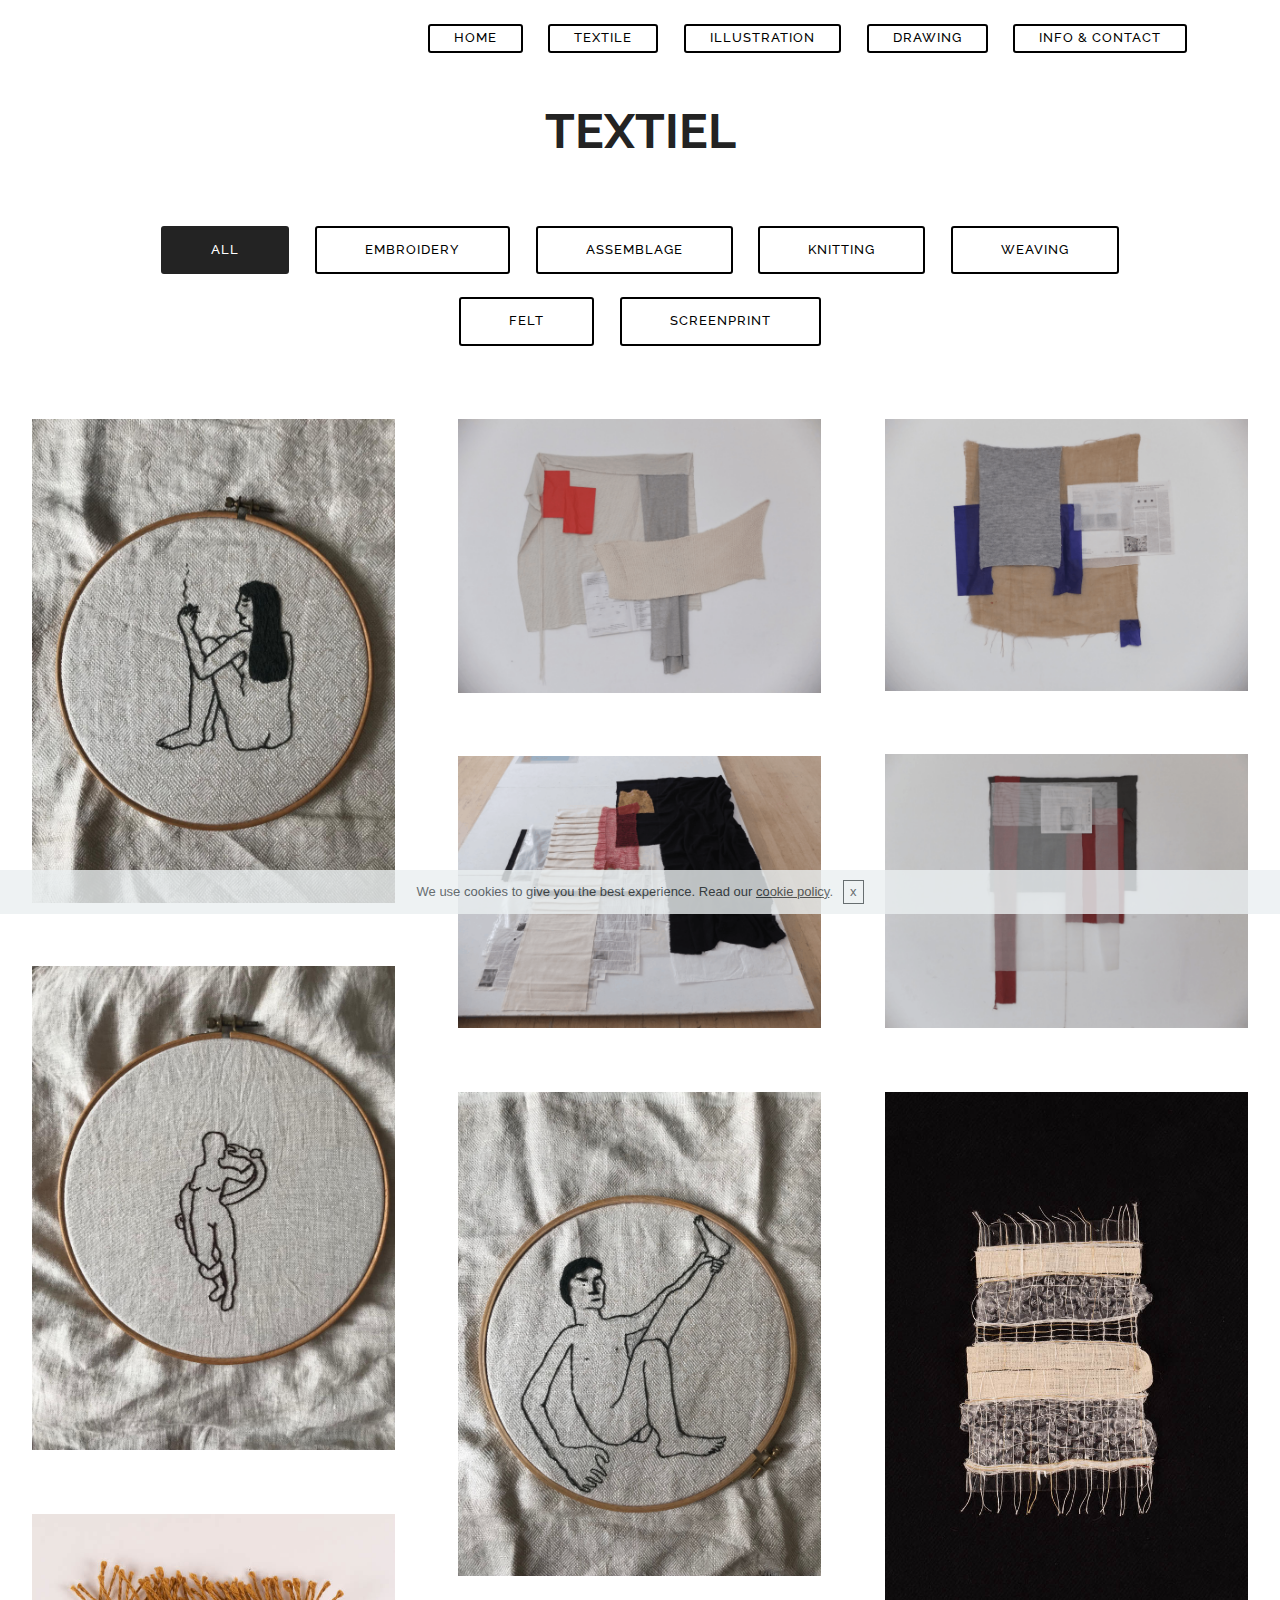
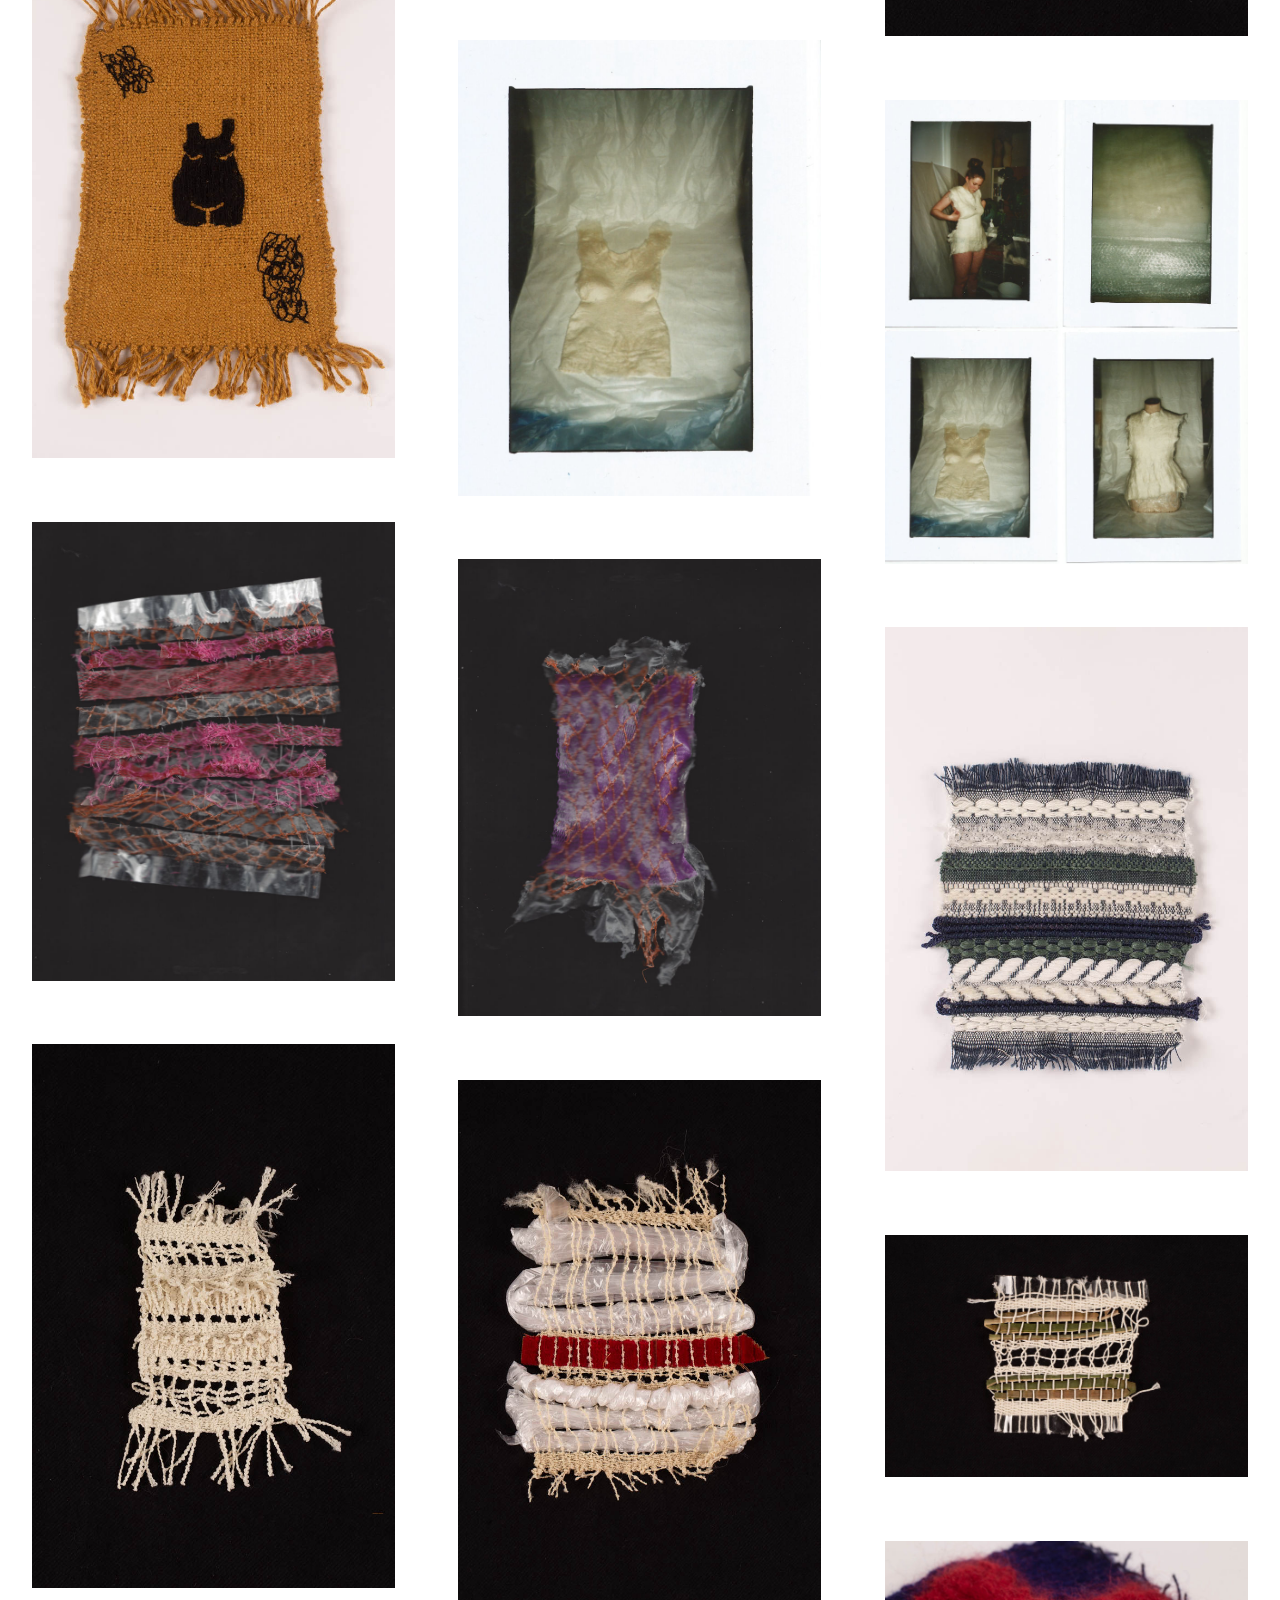
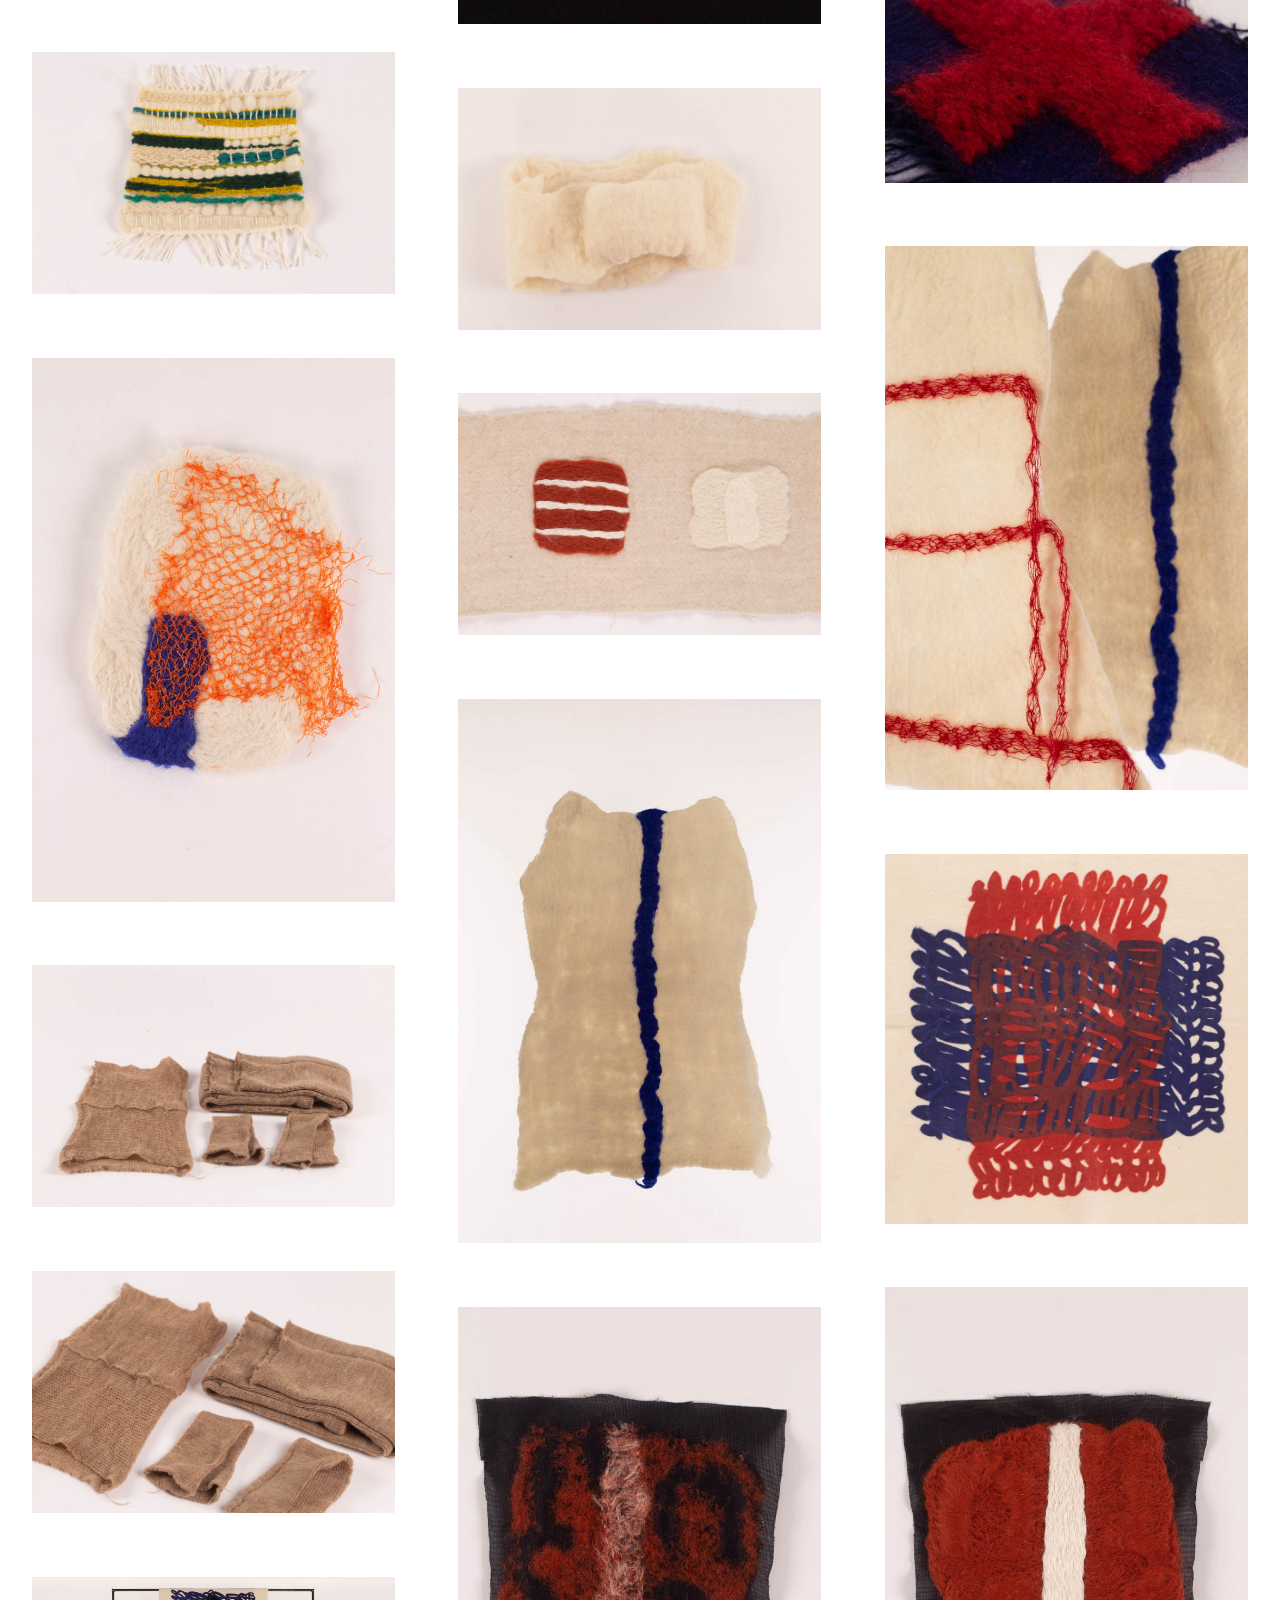
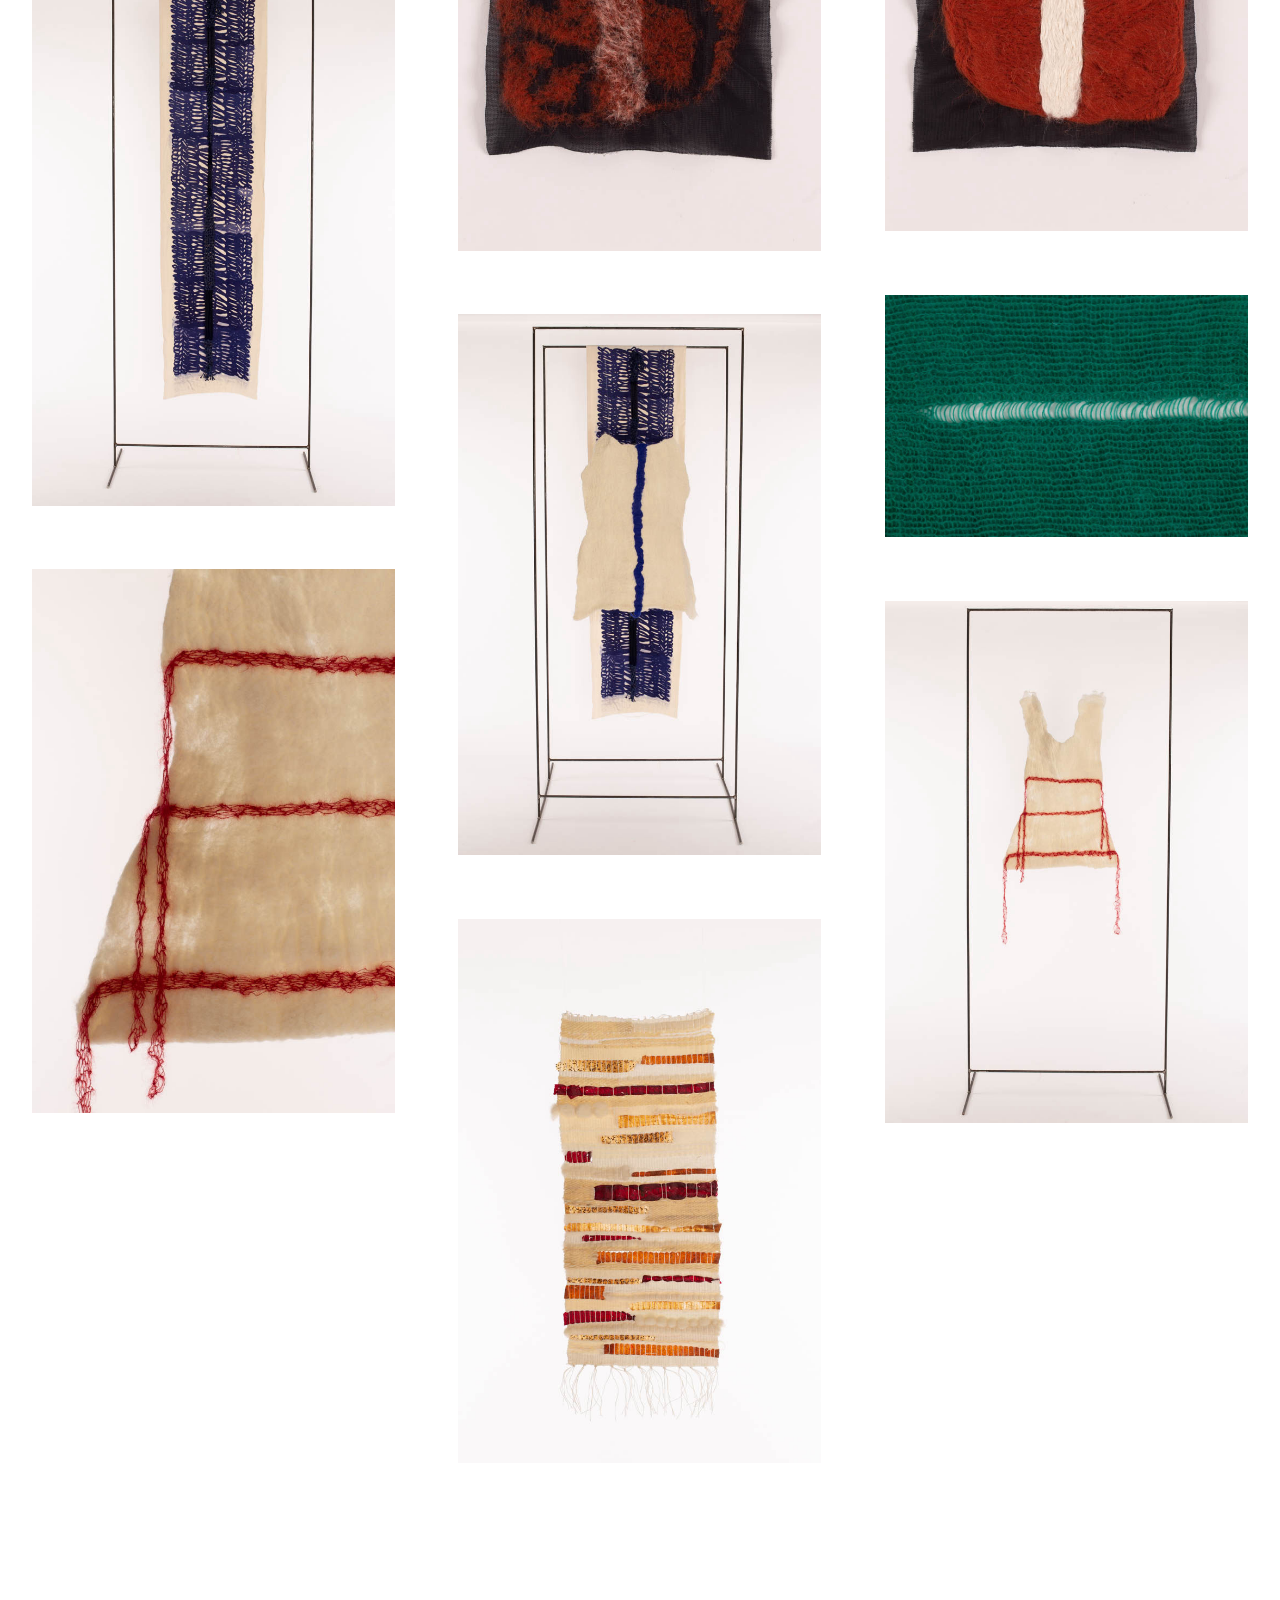
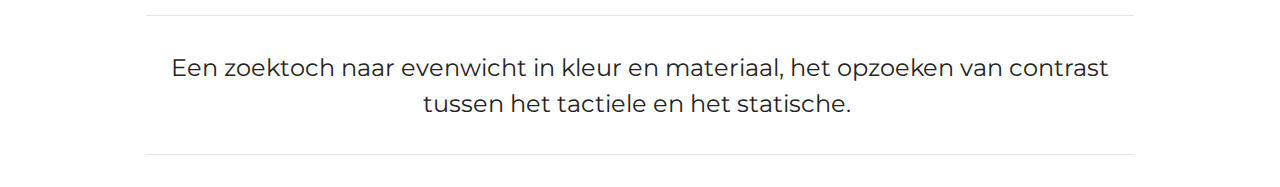
==== commit 32208438: "create github pages" ====
--- a/page1.html
+++ b/page1.html
@@ -64,7 +64,7 @@
     </nav>
 </section>
 
-<section class="engine"><a href="https://mobirise.info/j">website templates</a></section><section class="cid-r5P05JN5sN" id="header2-3">
+<section class="engine"><a href="https://mobirise.info/f">simple website maker</a></section><section class="cid-r5P05JN5sN" id="header2-3">
 
     
 
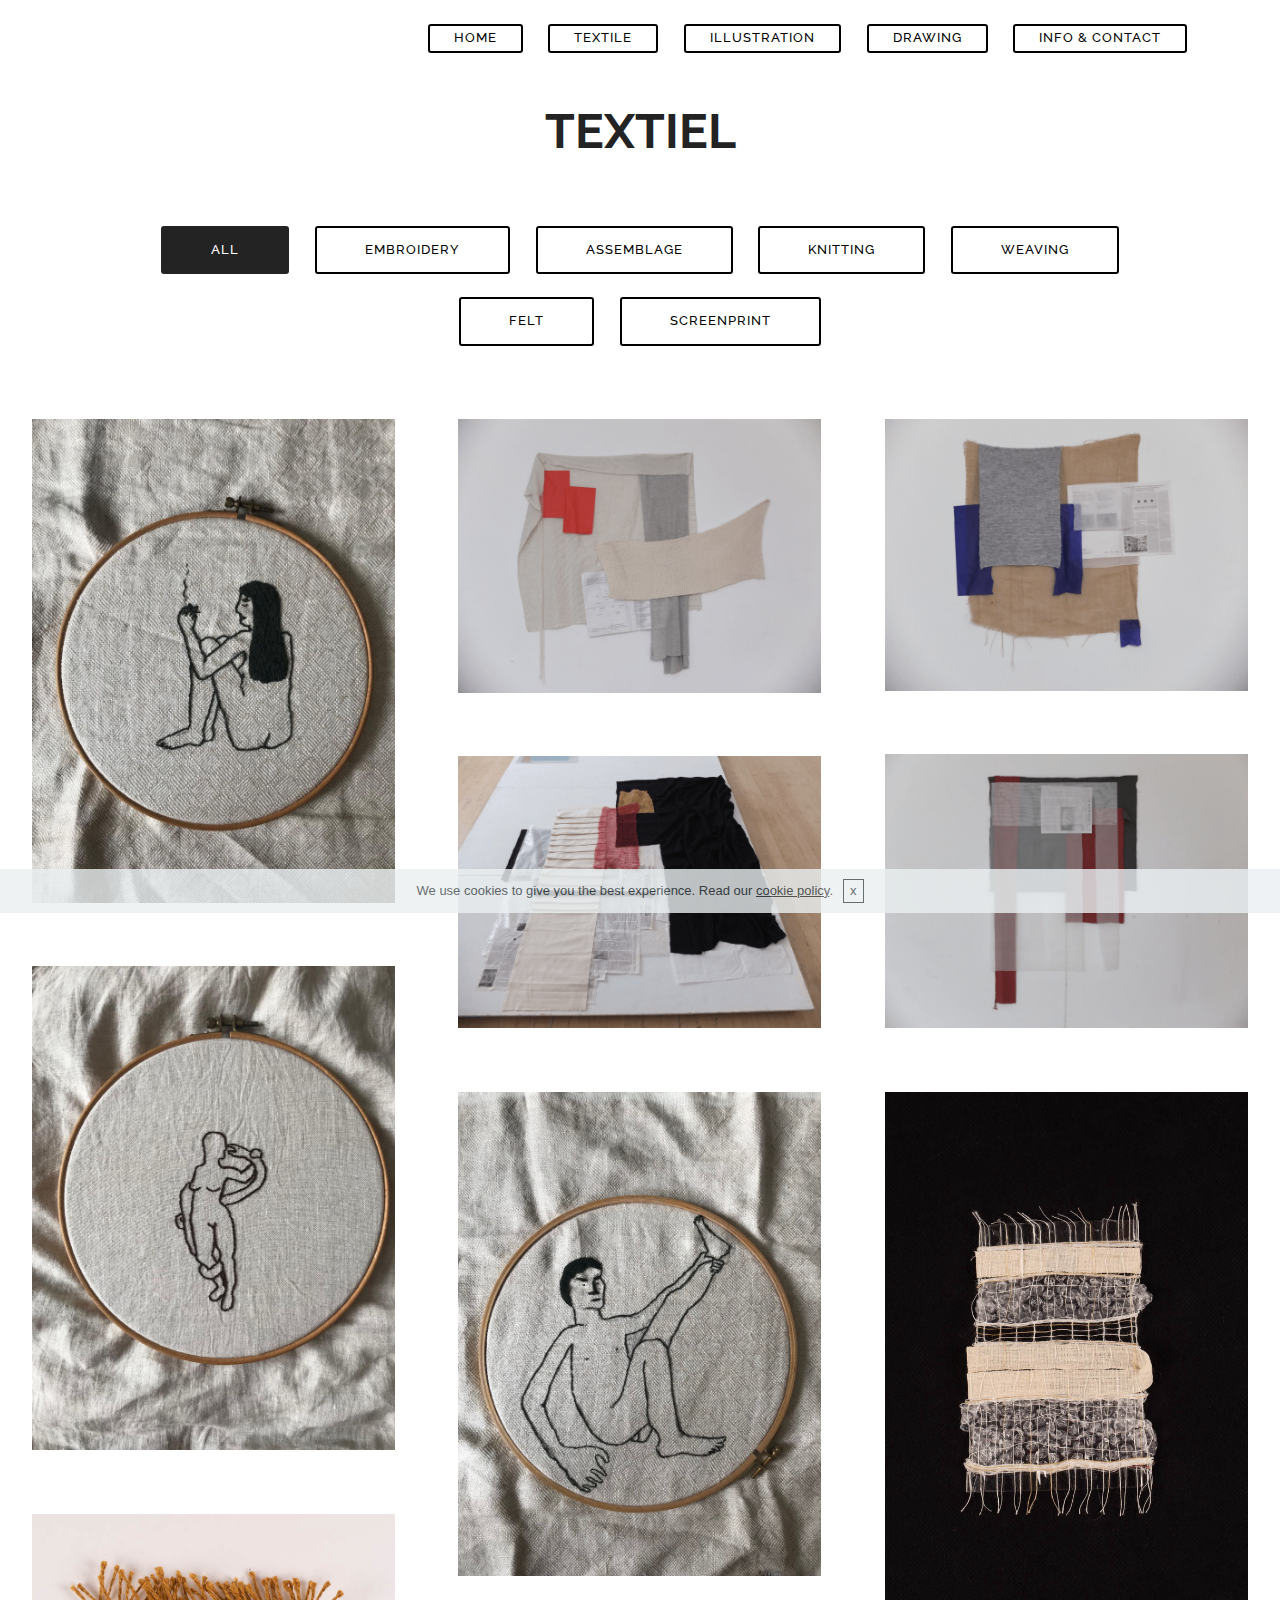
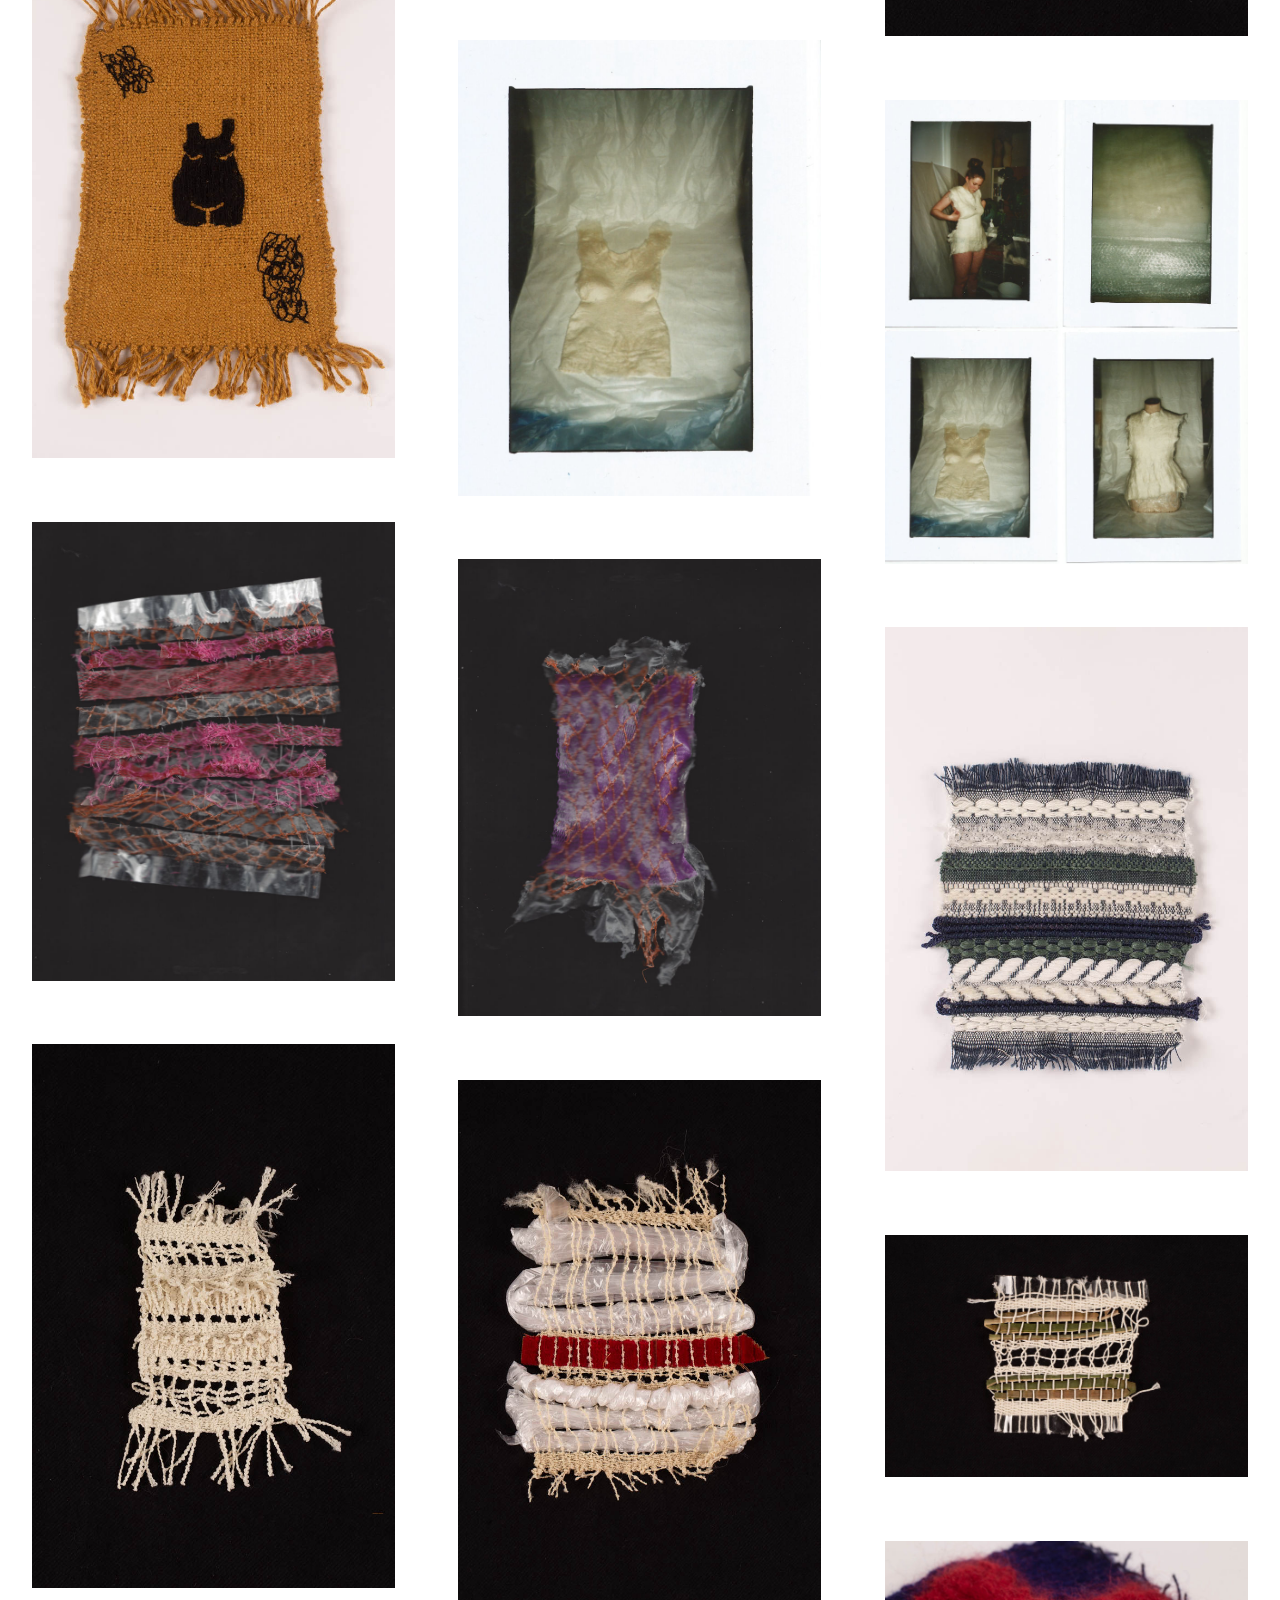
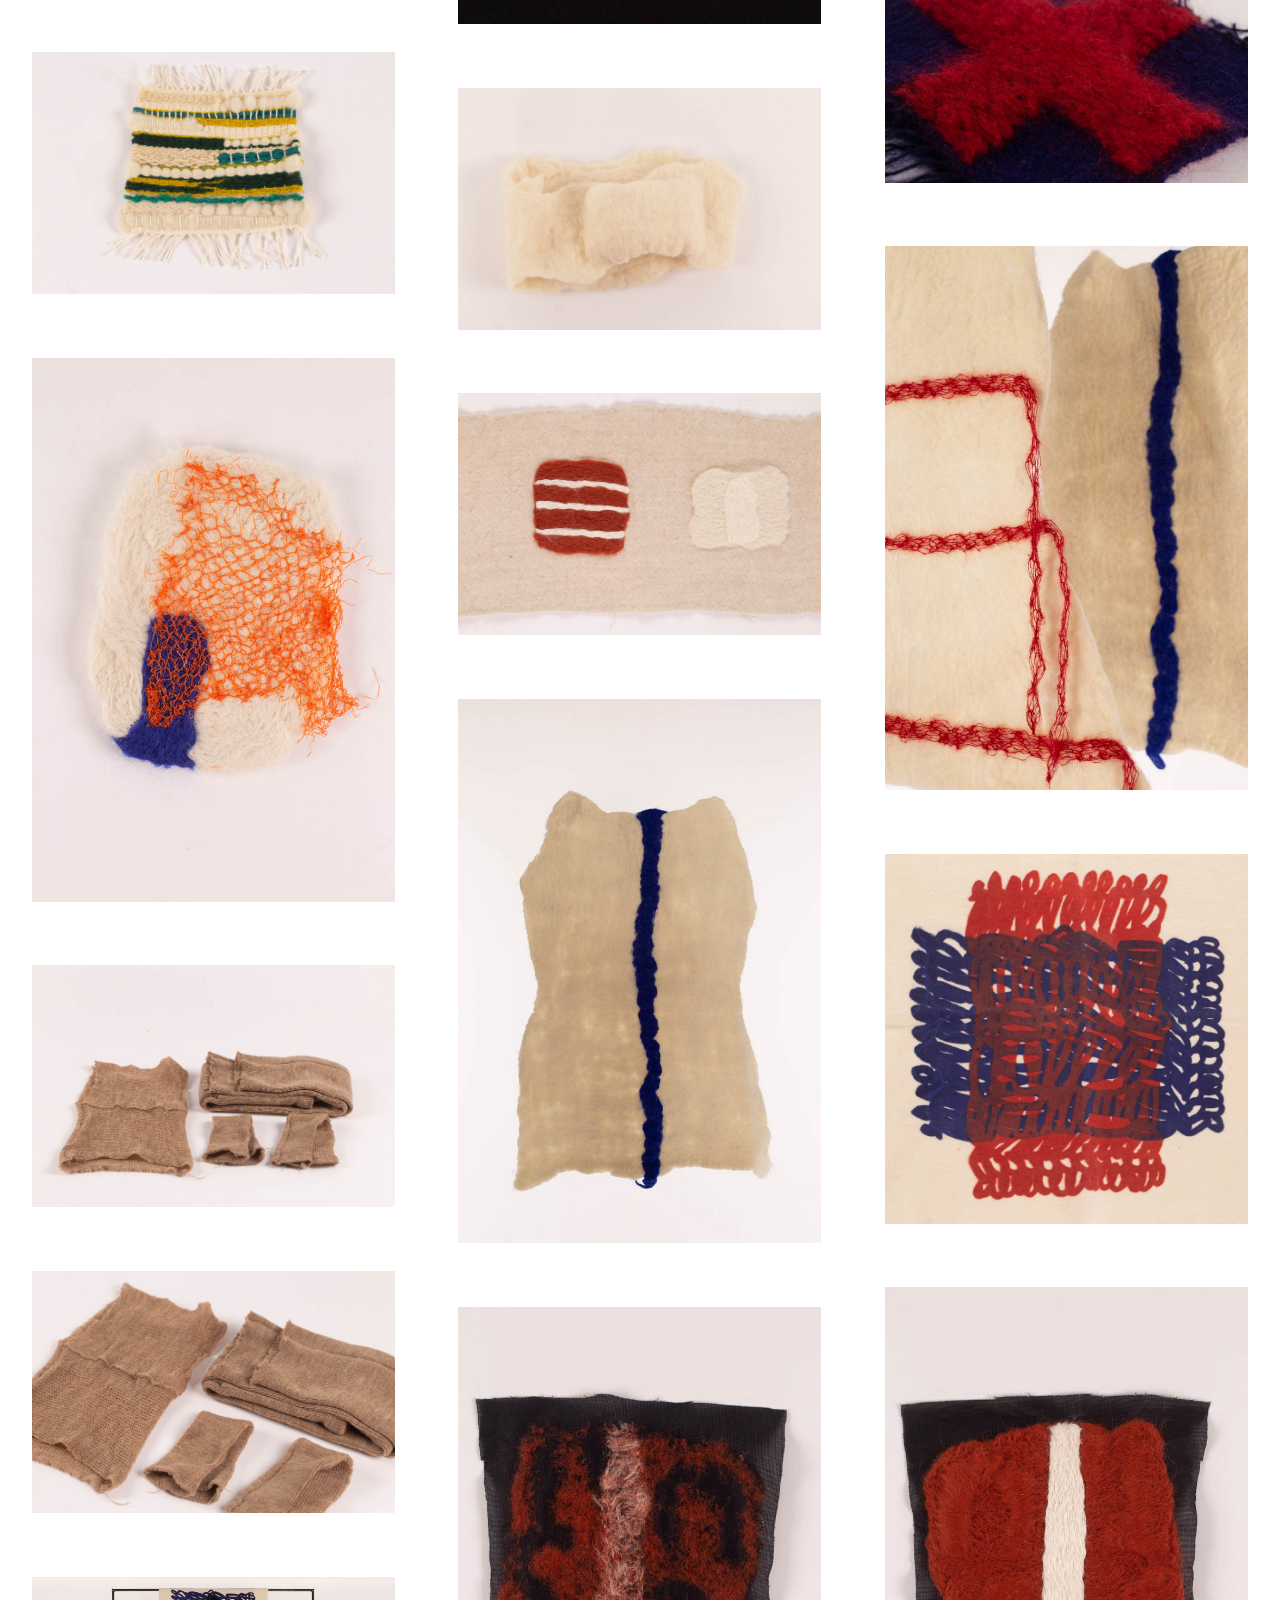
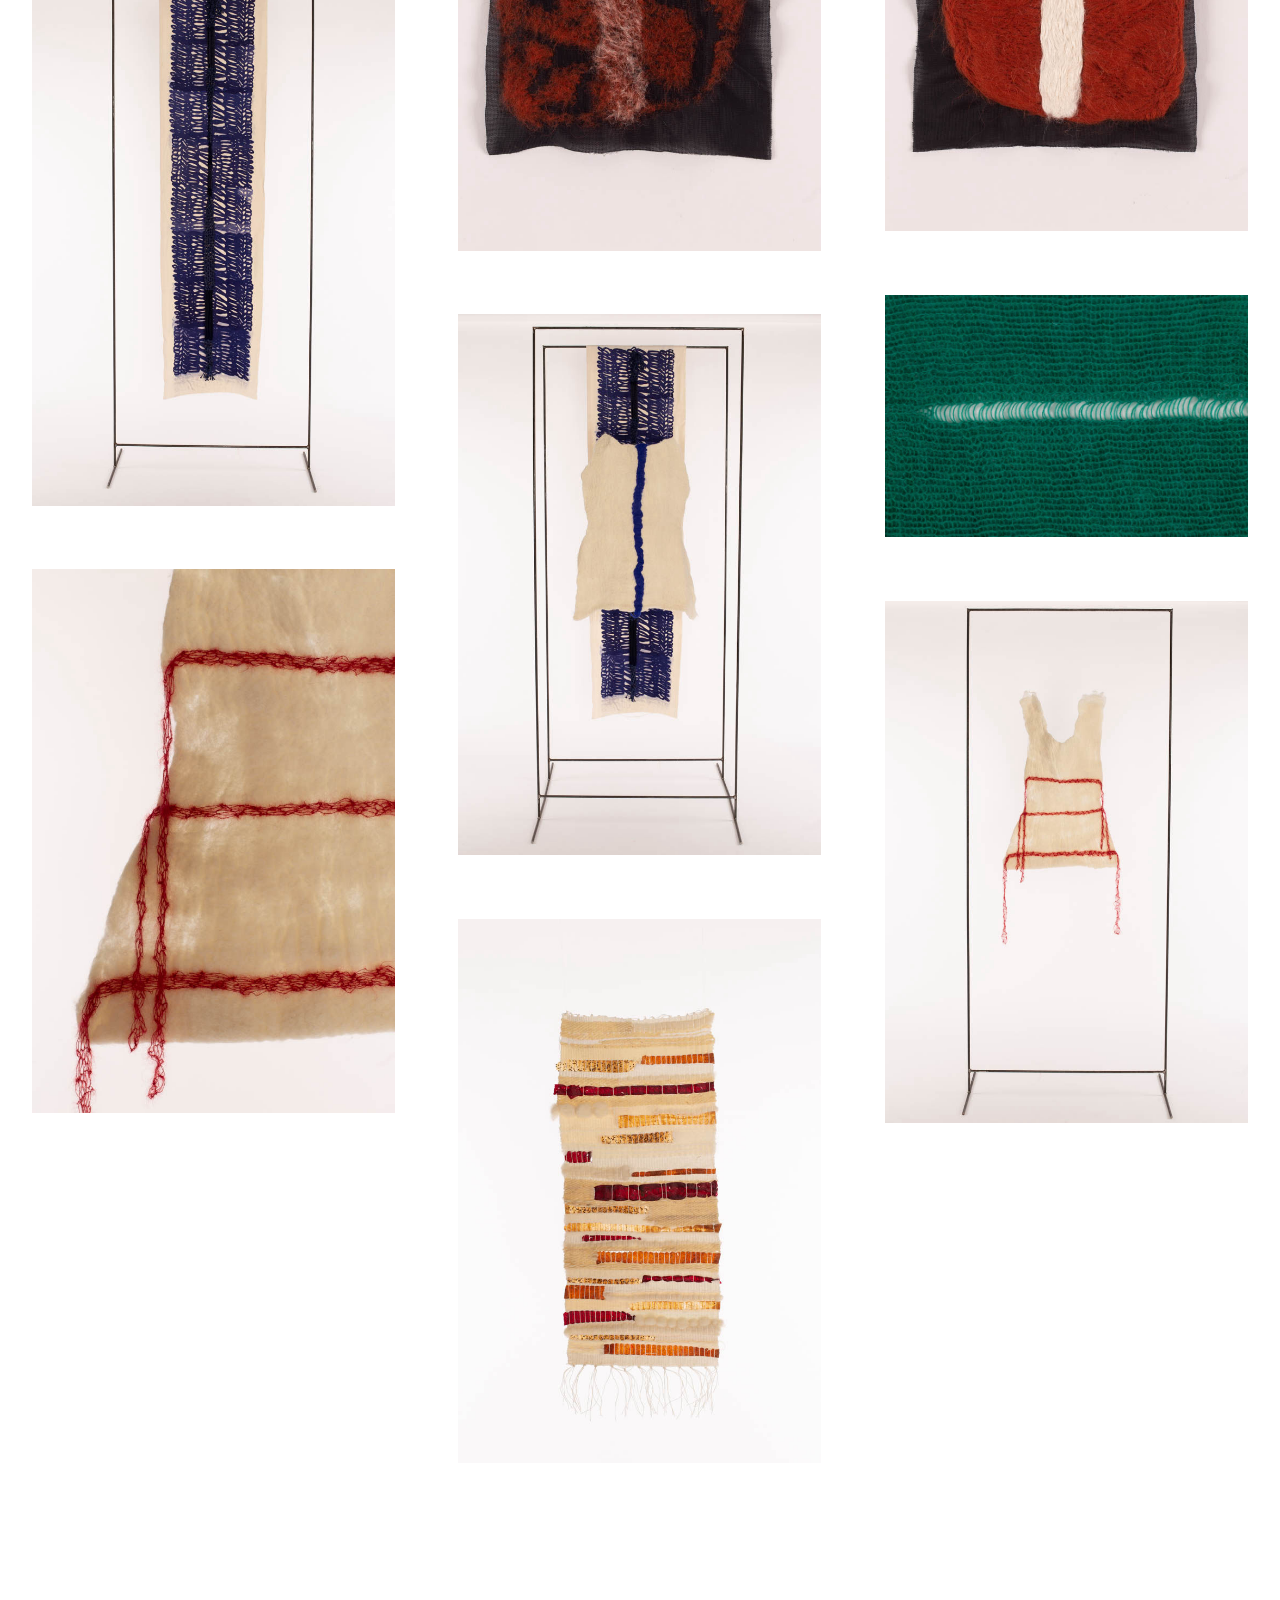
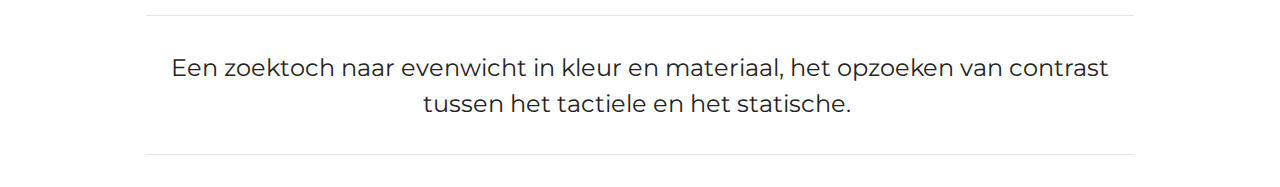
==== commit d3915109: "create github pages" ====
--- a/page1.html
+++ b/page1.html
@@ -64,7 +64,7 @@
     </nav>
 </section>
 
-<section class="engine"><a href="https://mobirise.info/f">simple website maker</a></section><section class="cid-r5P05JN5sN" id="header2-3">
+<section class="engine"><a href="https://mobirise.info/f">easy site creator</a></section><section class="cid-r5P05JN5sN" id="header2-3">
 
     
 
